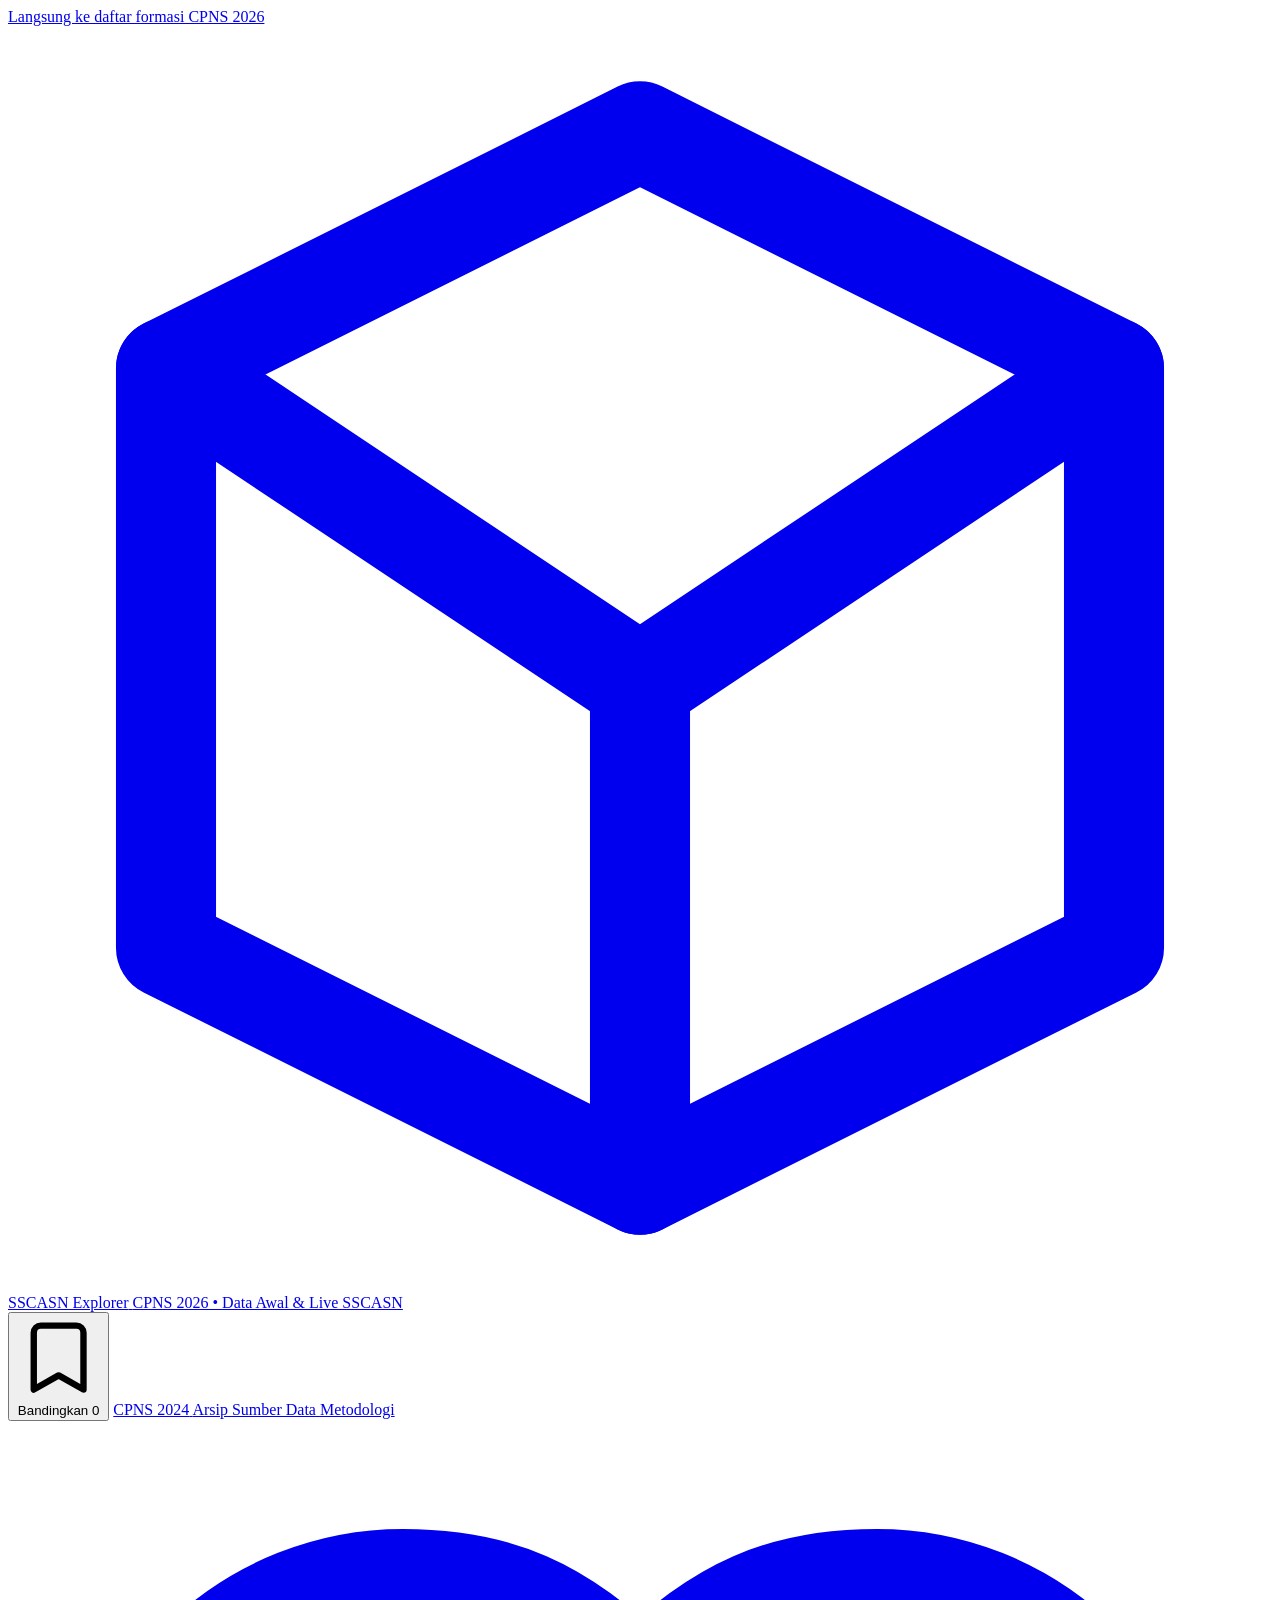
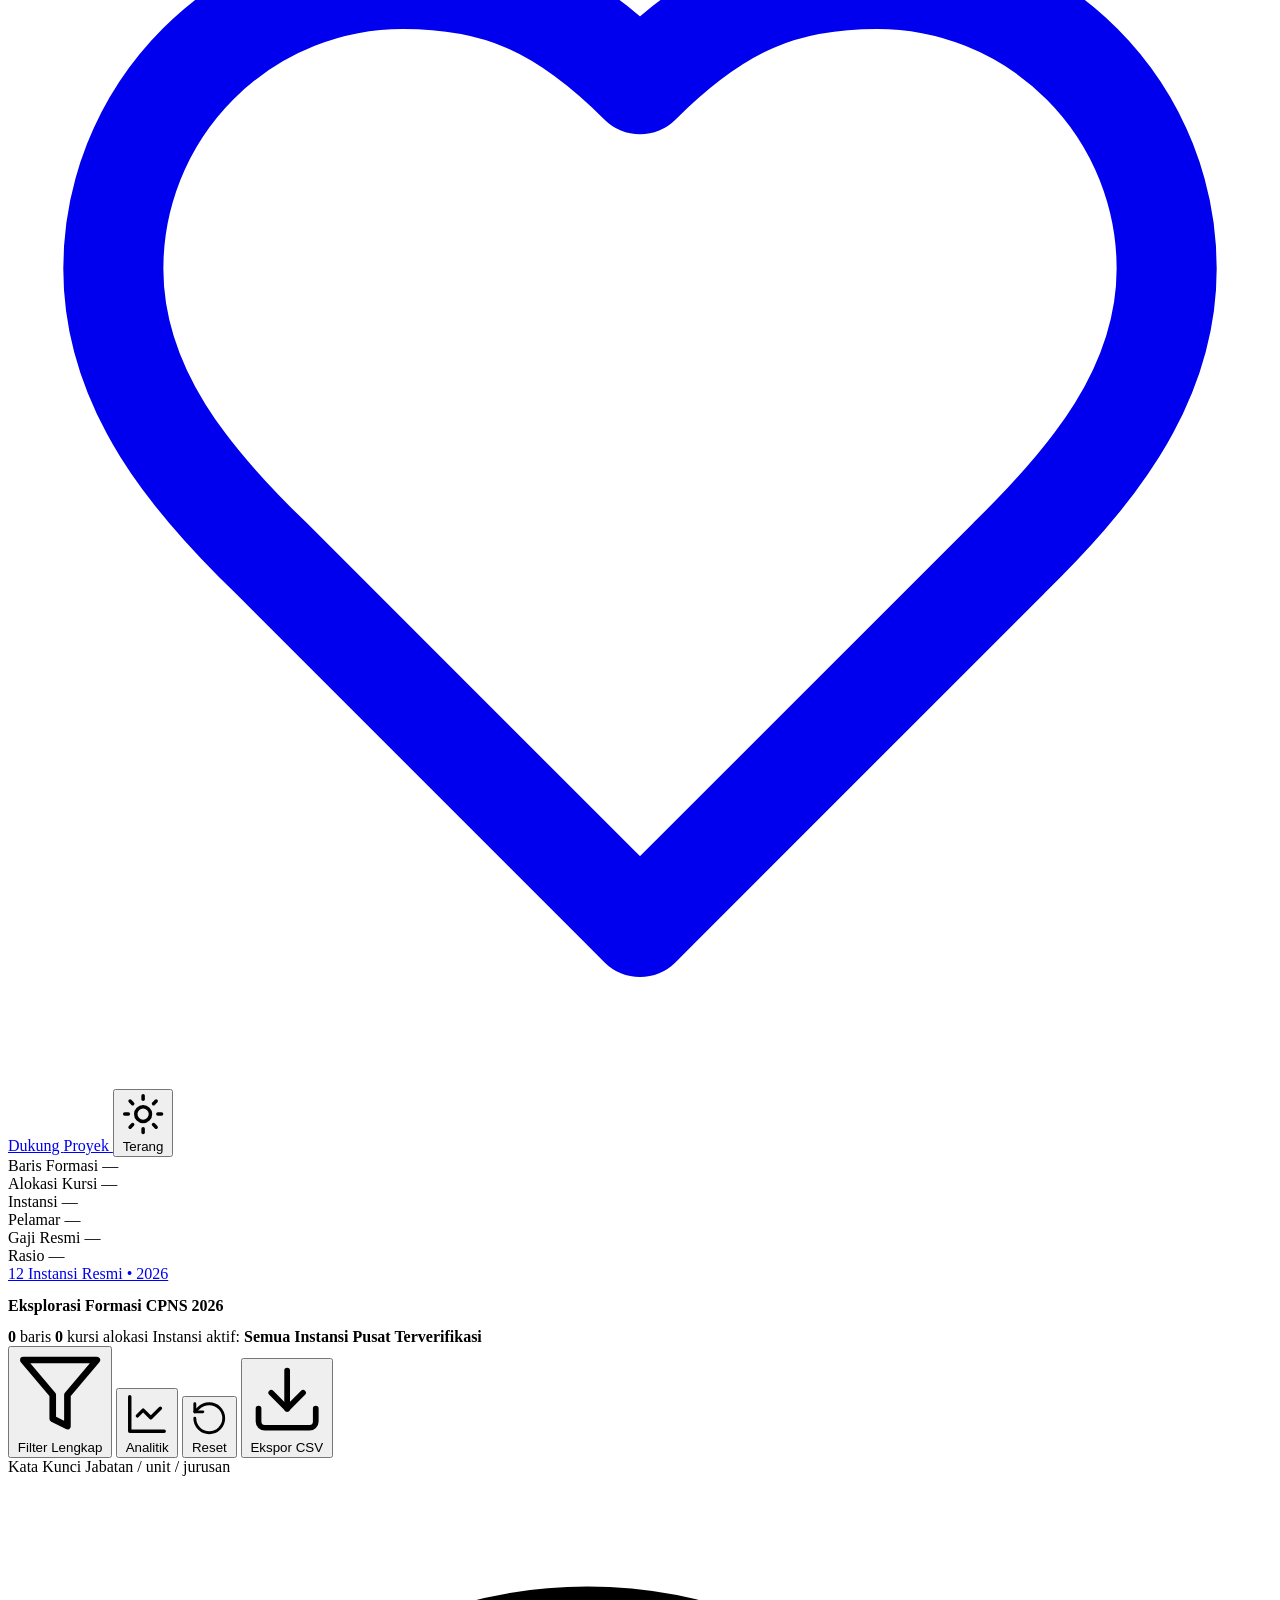
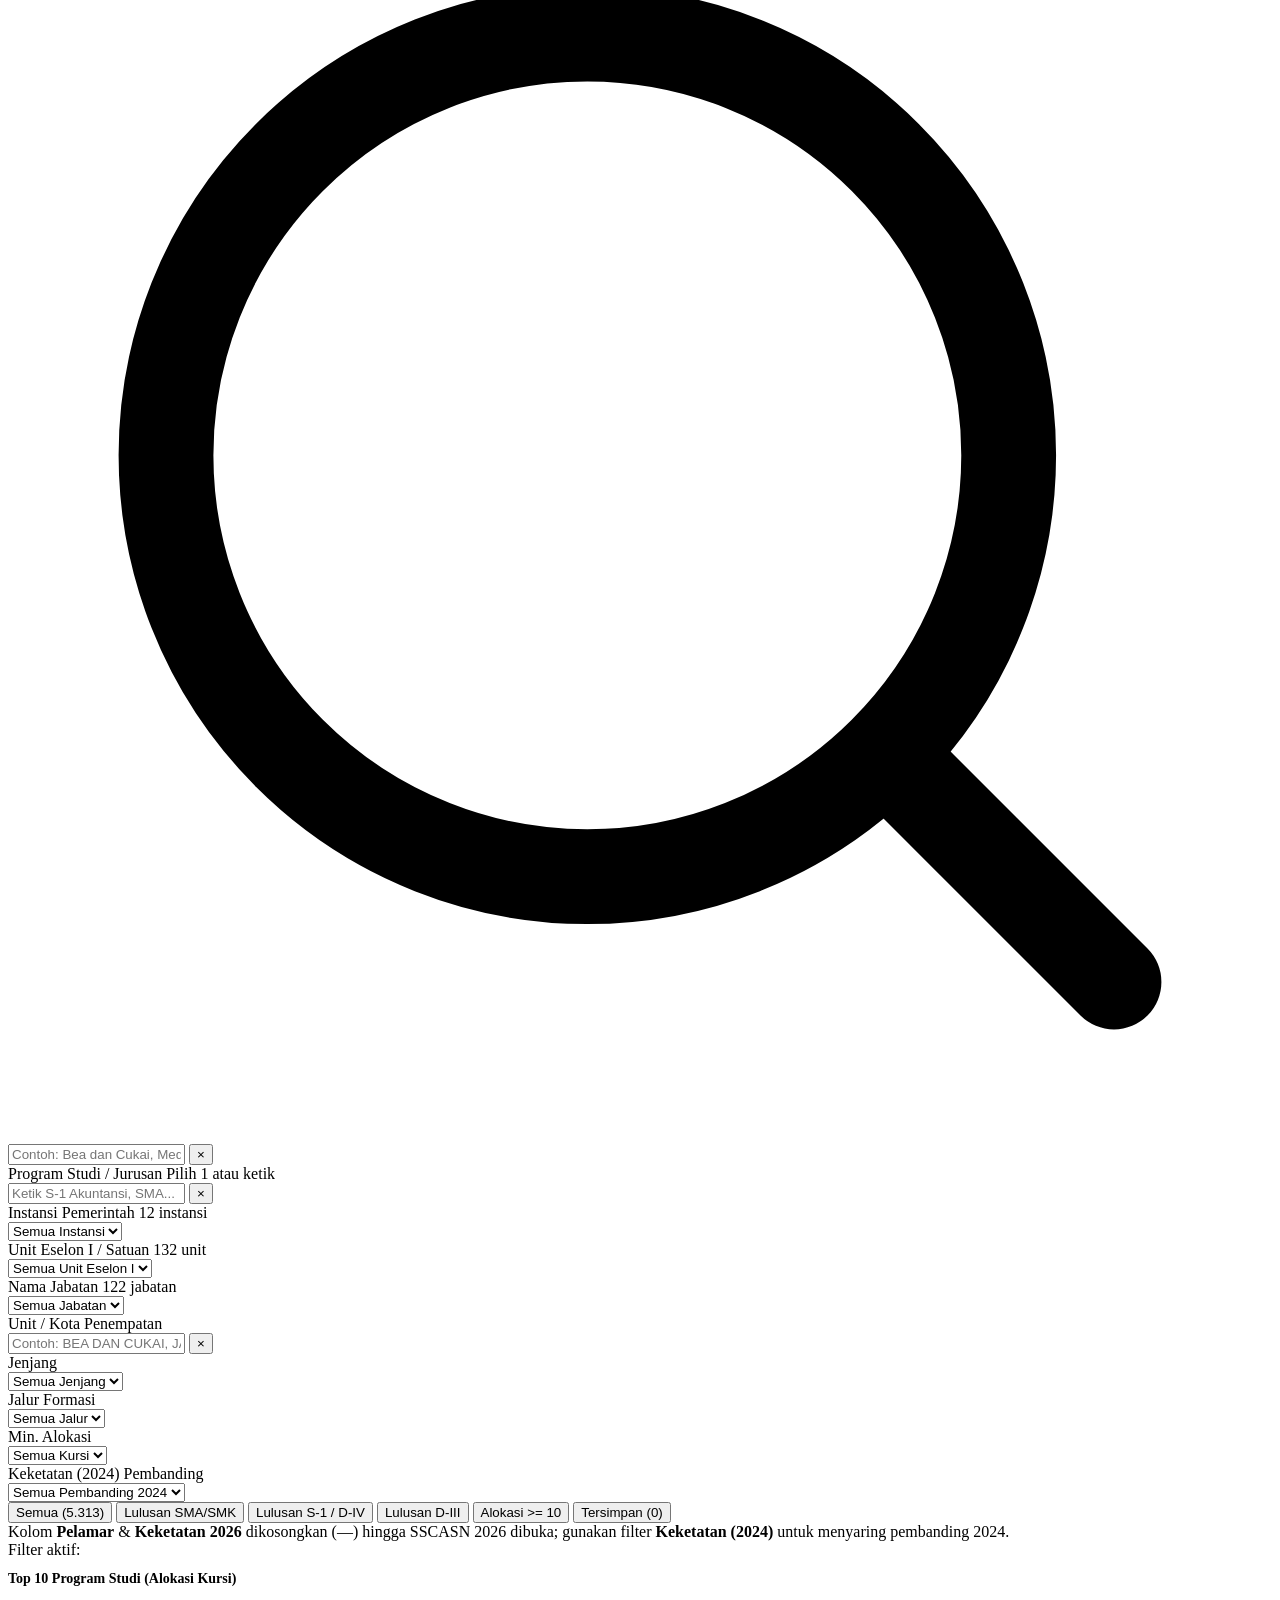
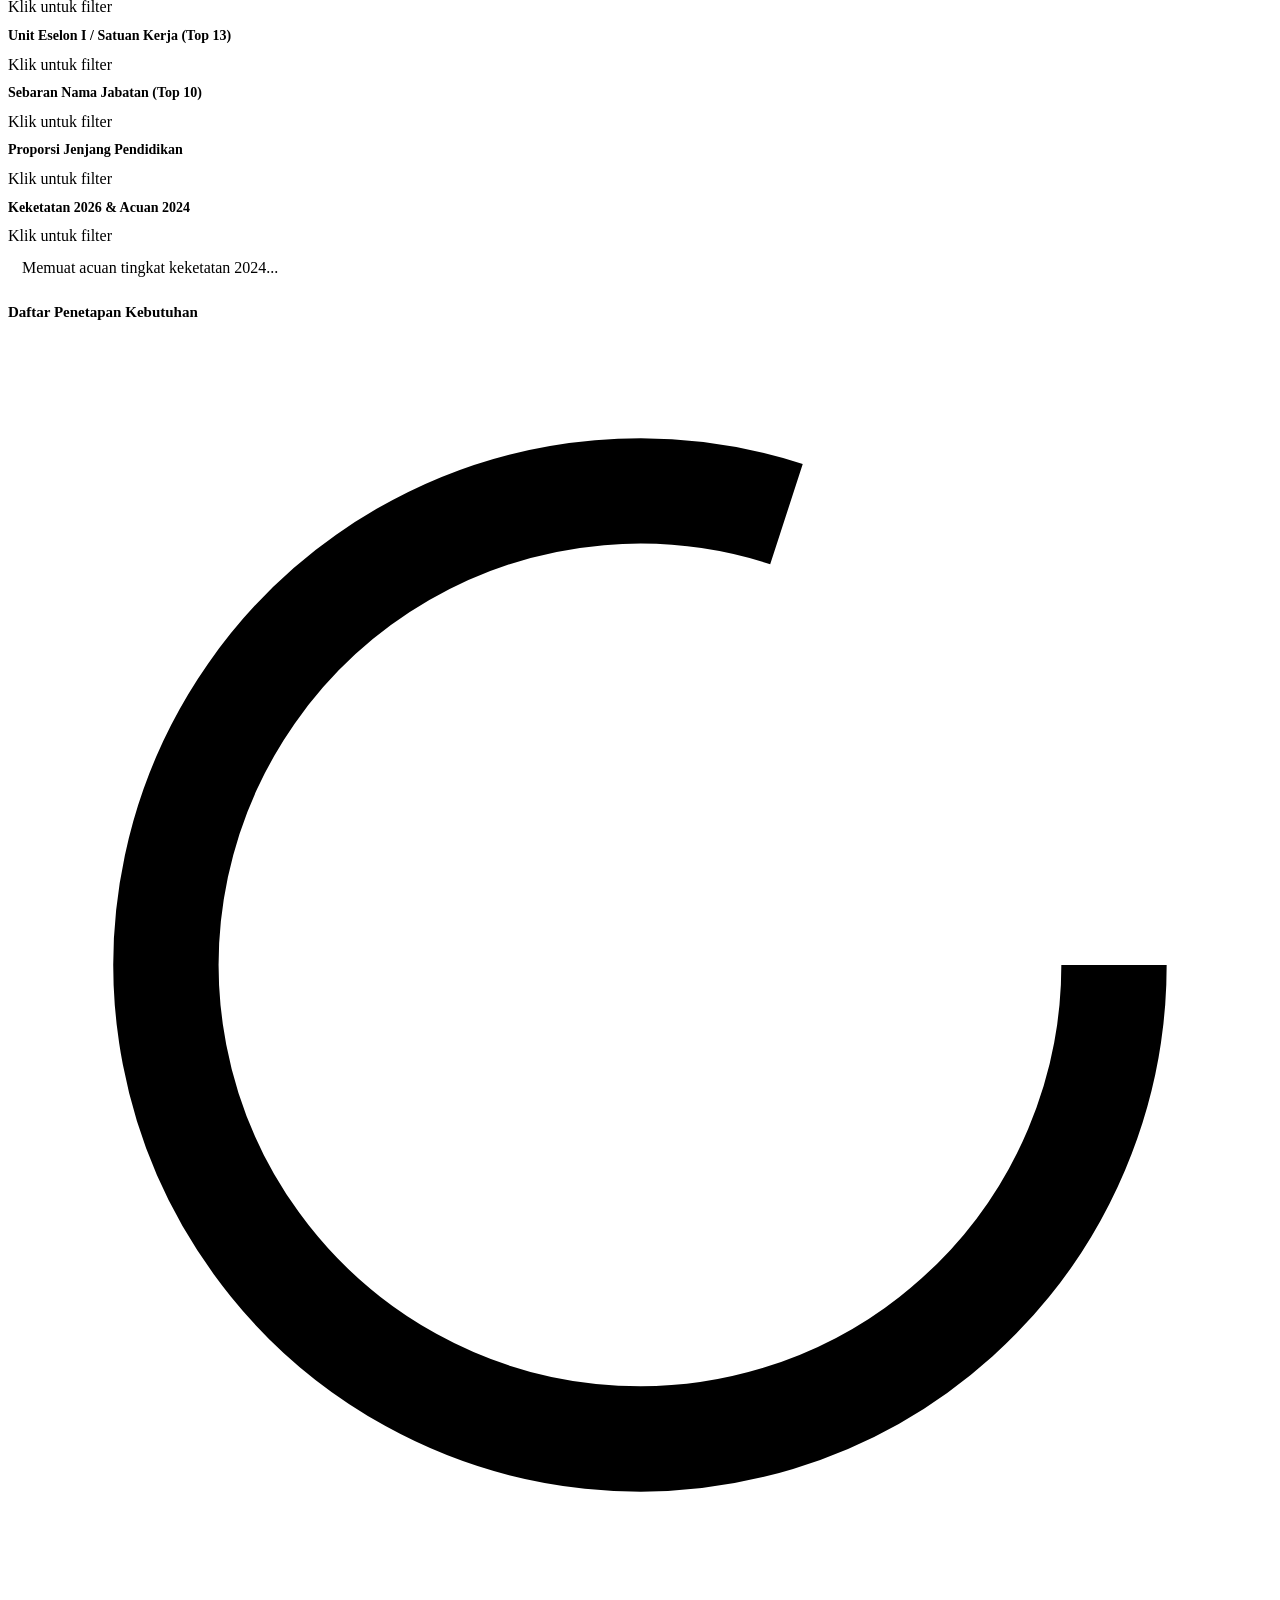
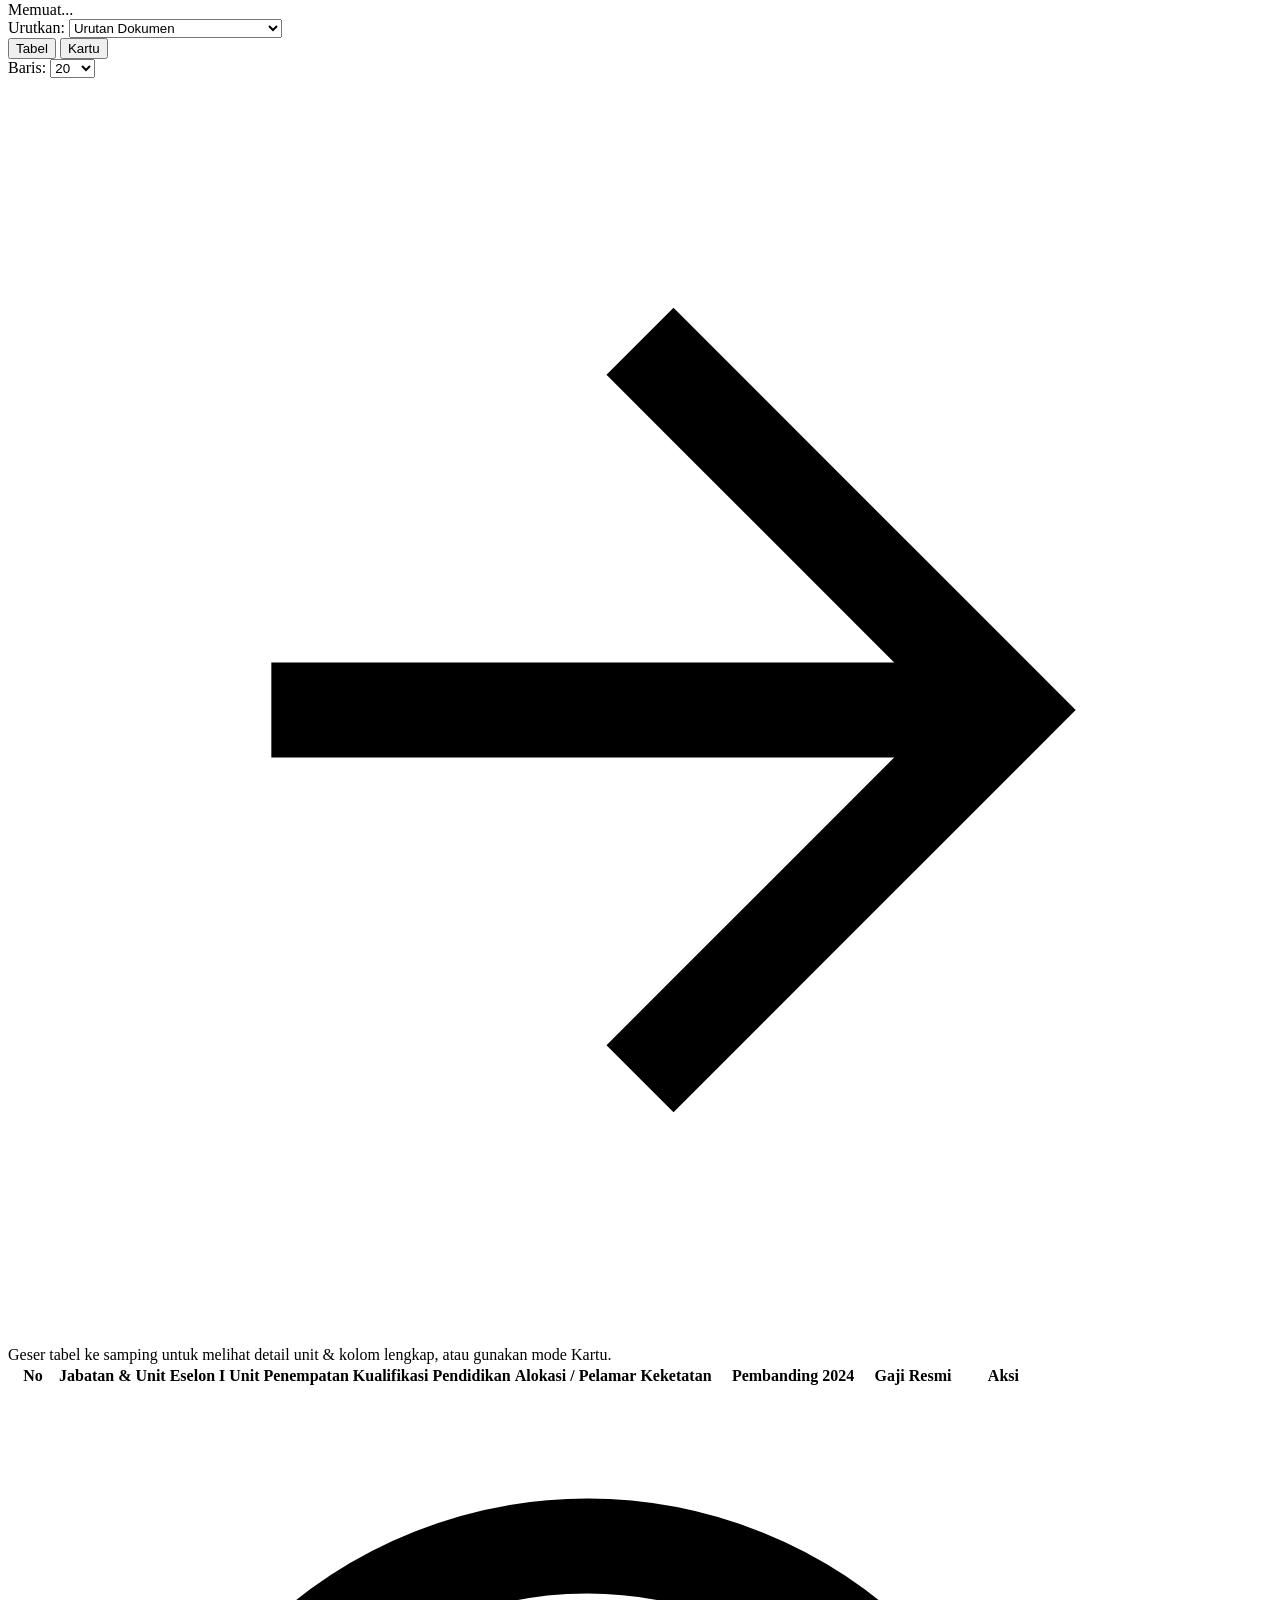
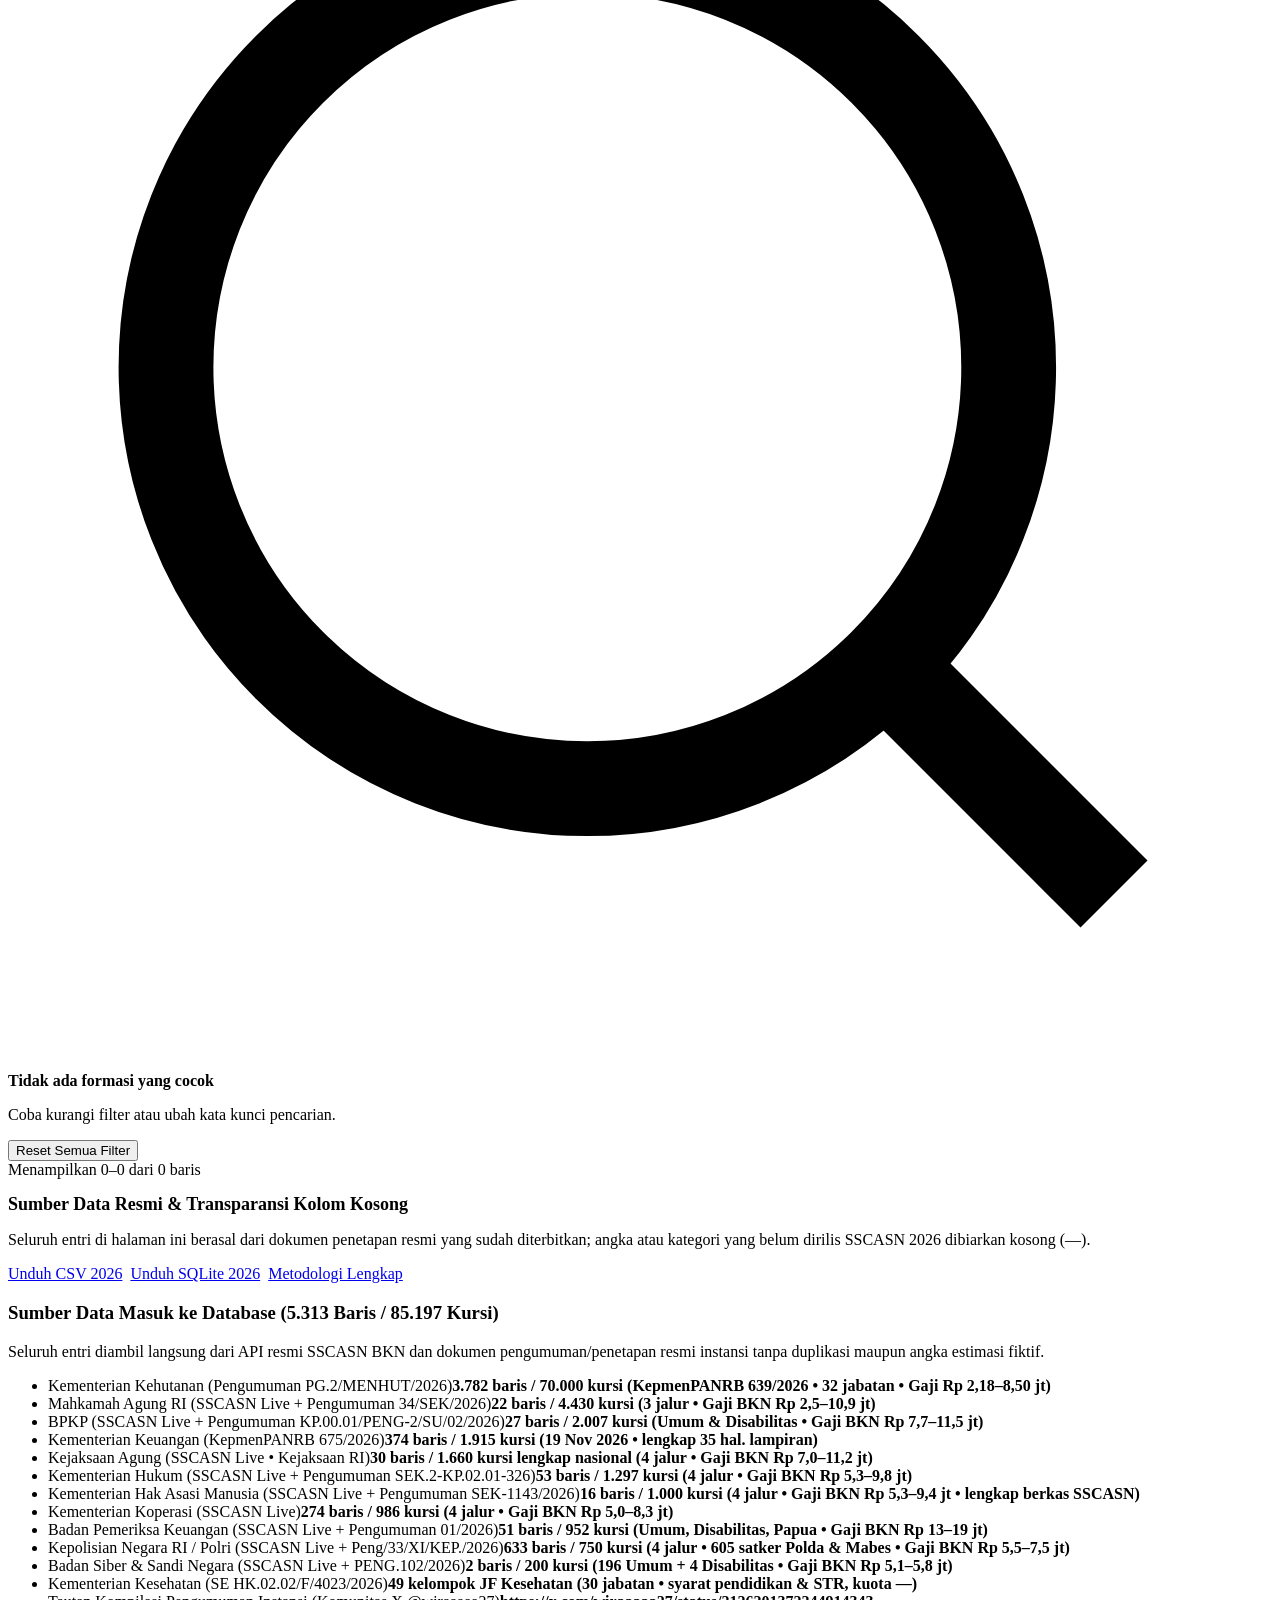
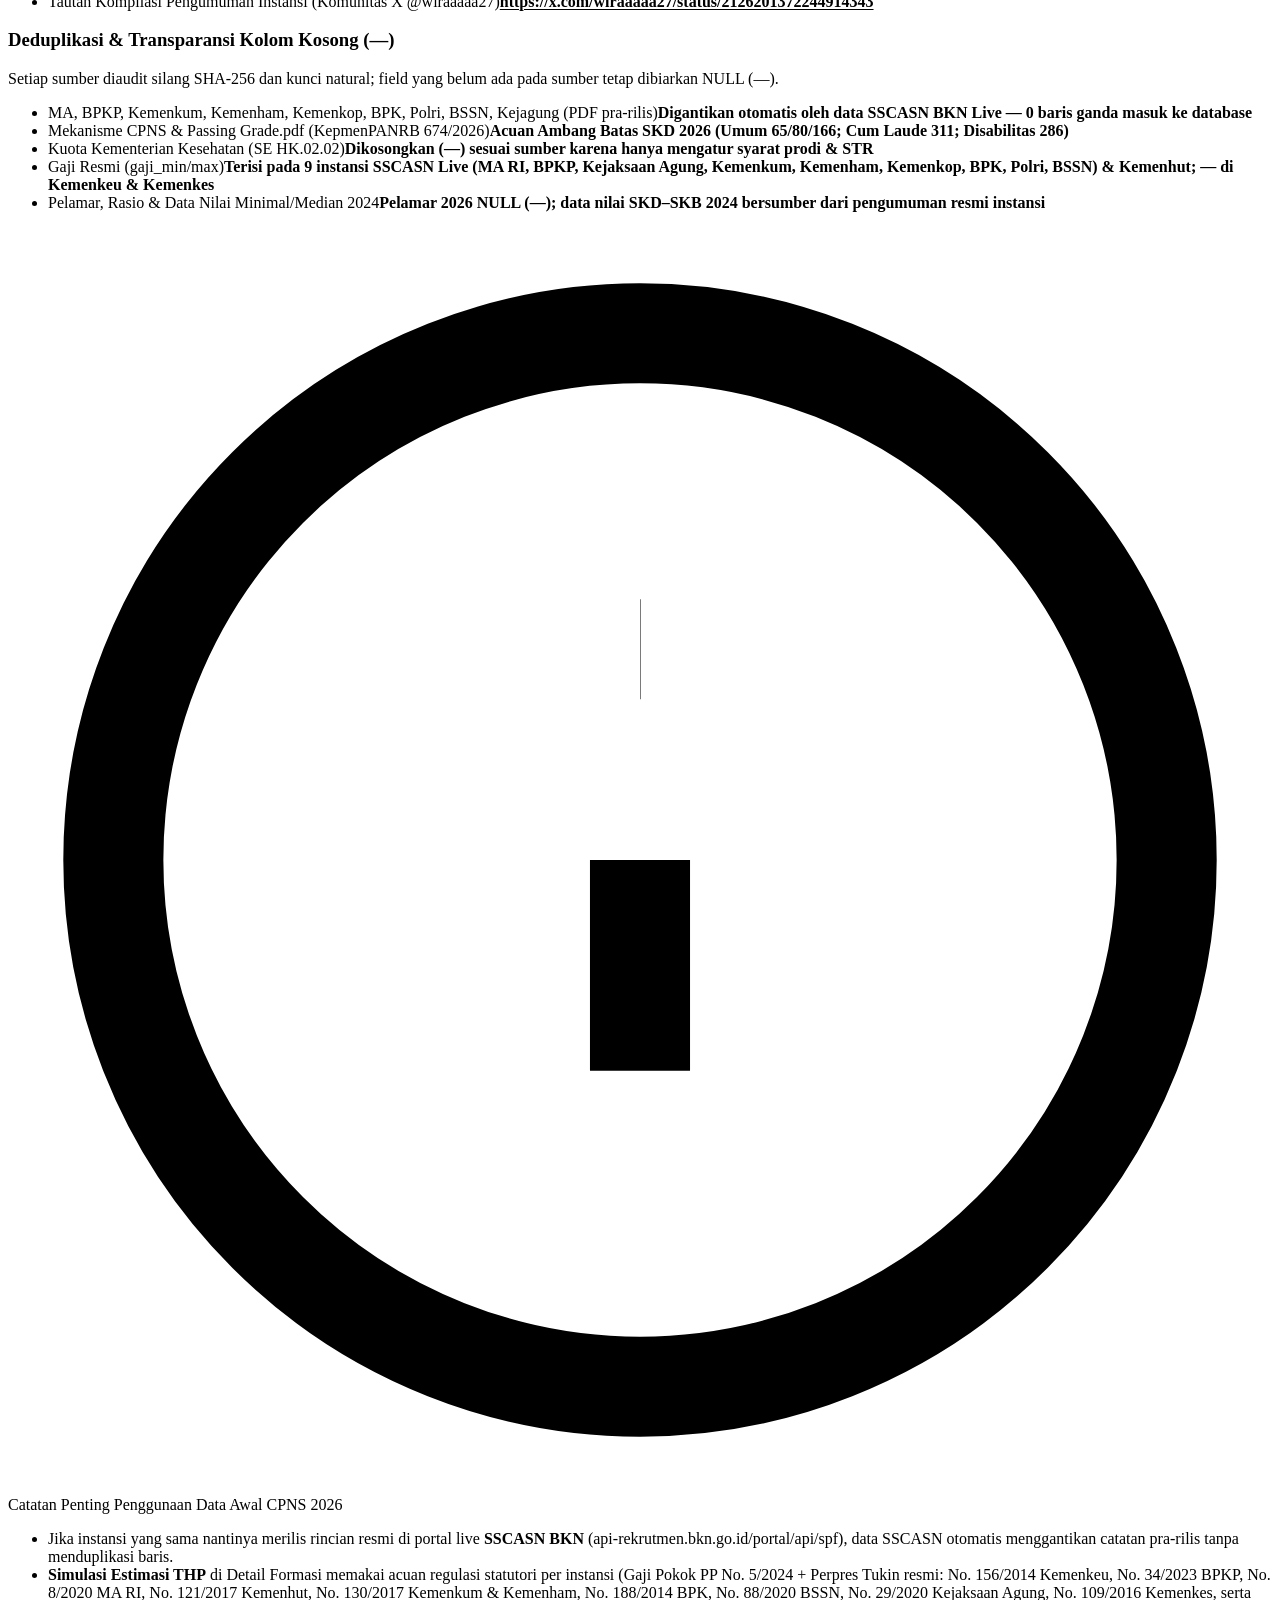
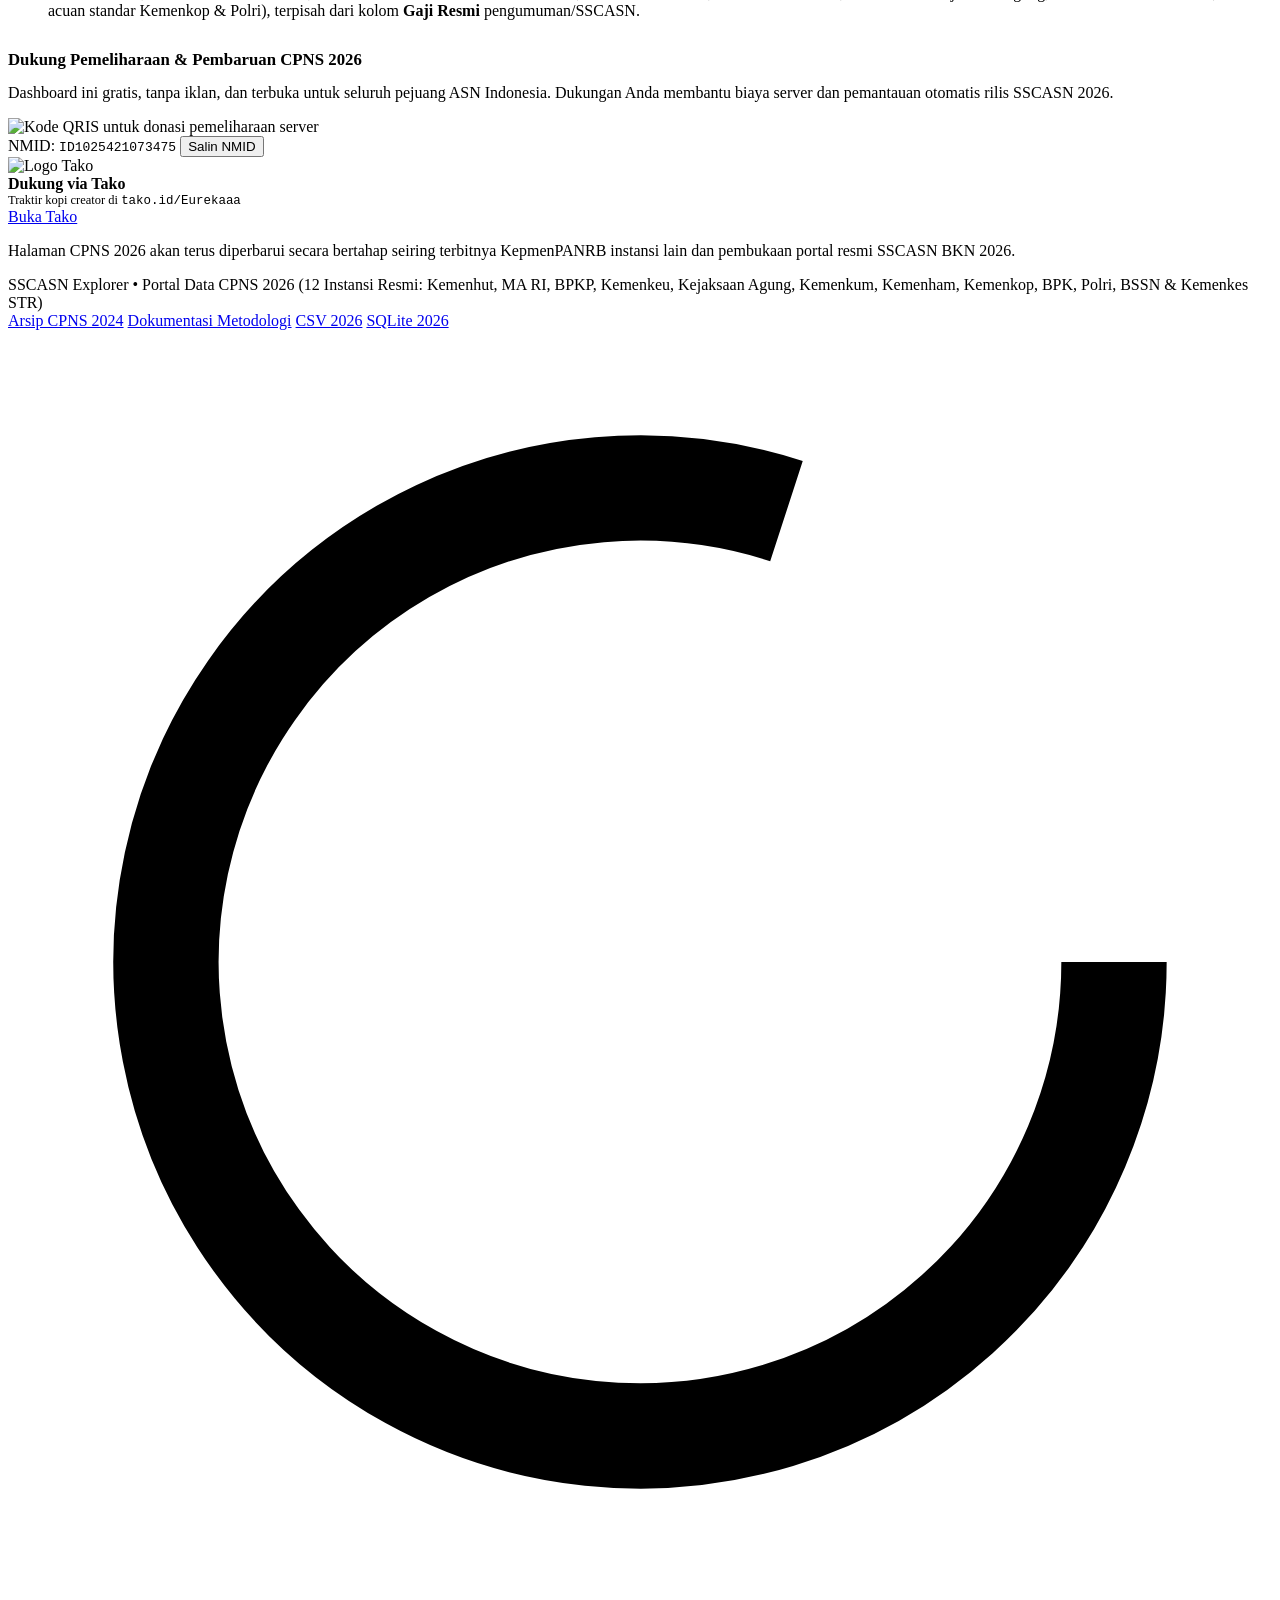
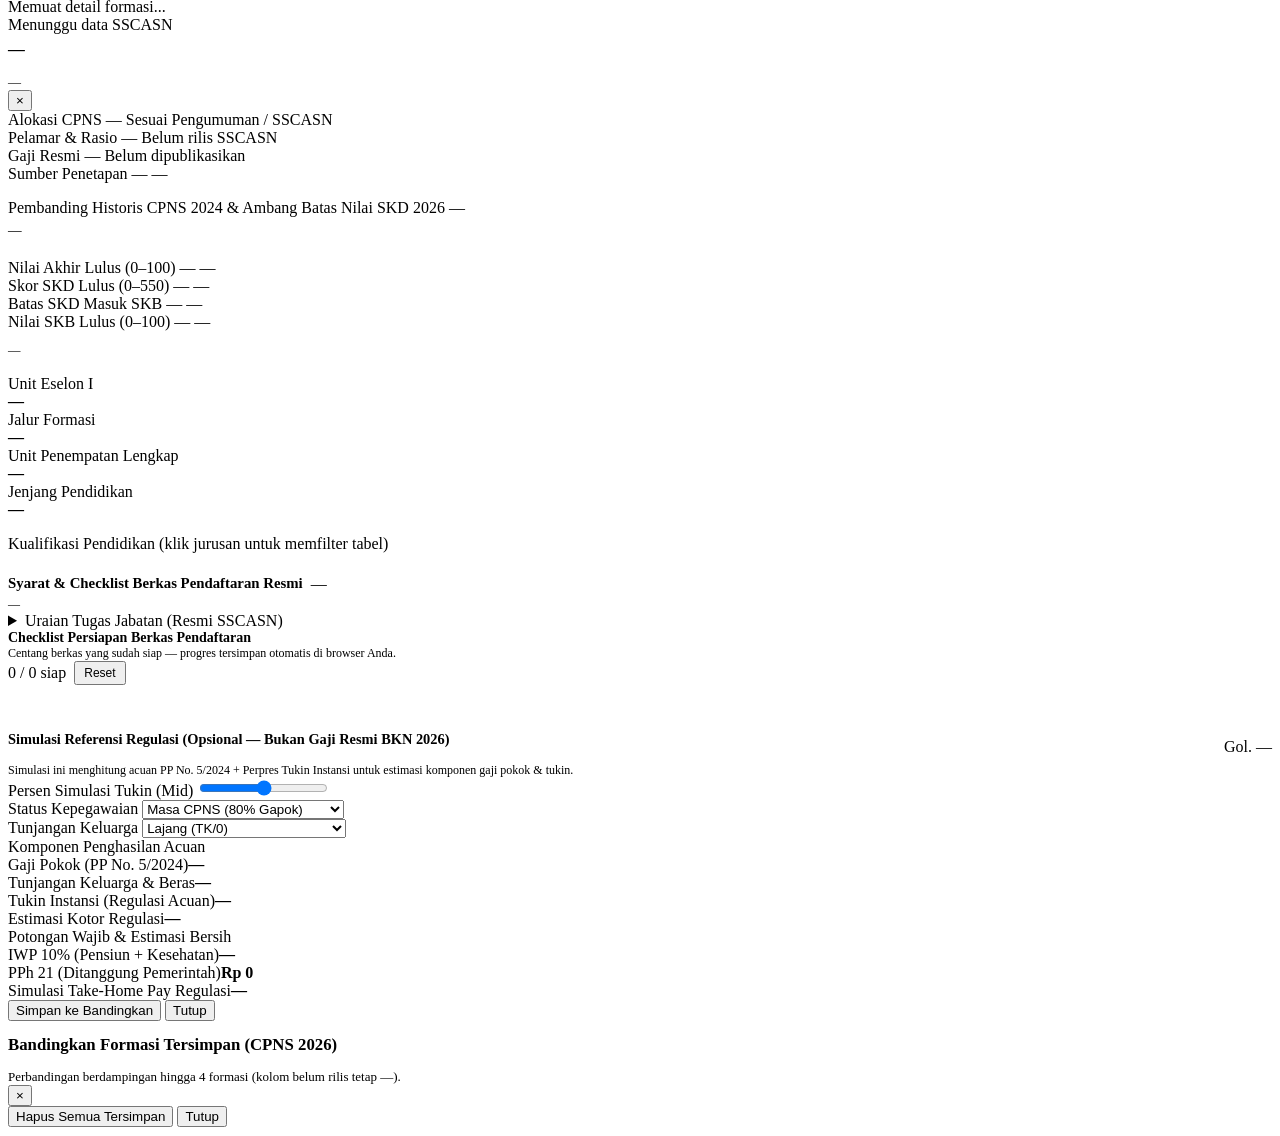
==== frontend/cpns-2026.html @ 29beef38 "fix(cpns2026): resolve Carbon audit P0 & P1 bugs (DB lock, ETL, jenjang, sort, checklist)" ====
<!DOCTYPE html>
<html lang="id" data-theme="dark">
<head>
  <meta charset="UTF-8" />
  <meta name="viewport" content="width=device-width, initial-scale=1.0" />
  <title>CPNS 2026 Explorer — Data Awal &amp; Live SSCASN (12 Instansi Terverifikasi)</title>
  <meta name="description" content="Eksplorasi formasi CPNS 2026 terverifikasi dari portal live SSCASN BKN (MA RI, BPKP, Kejaksaan Agung, Kemenkum, Kemenham, Kemenkop, BPK, Polri, BSSN) serta pengumuman resmi Kemenhut (70.000 kursi), Kemenkeu, dan acuan STR Kemenkes (5.313 baris, 85.197 kursi teralokasi)." />
  <link rel="icon" type="image/png" href="/static/favicon.png?v=20261127" />
  <link rel="stylesheet" href="/static/css/app.css?v=20261128c" />
  <script>
    (function () {
      try {
        var saved = localStorage.getItem('cpns2024_theme');
        var theme = (saved === 'light' || saved === 'dark')
          ? saved
          : (window.matchMedia && window.matchMedia('(prefers-color-scheme: light)').matches ? 'light' : 'dark');
        document.documentElement.setAttribute('data-theme', theme);
        document.documentElement.style.colorScheme = theme;
      } catch (e) {}
    })();
  </script>
</head>
<body>
  <a href="#section-table" class="skip-link sr-only">Langsung ke daftar formasi CPNS 2026</a>

  <!-- Sticky Compact Top Header -->
  <header class="site-header" id="main-header">
    <div class="container-wide header-inner">
      <a href="/" class="brand-link" aria-label="CPNS 2026 Explorer">
        <div class="brand-mark" aria-hidden="true">
          <svg class="icon-md" viewBox="0 0 24 24" fill="none" stroke="currentColor" stroke-width="1.9" stroke-linecap="round" stroke-linejoin="round">
            <path d="M12 2 3 6.5v11L12 22l9-4.5v-11L12 2z" />
            <path d="M12 22v-9.5" />
            <path d="M21 6.5 12 12.5 3 6.5" />
          </svg>
        </div>
        <div class="brand-text">
          <span class="brand-heading">SSCASN Explorer</span>
          <span class="brand-subtitle">CPNS 2026 • Data Awal &amp; Live SSCASN</span>
        </div>
      </a>

      <nav class="header-nav" aria-label="Navigasi CPNS 2026">
        <button type="button" id="btn-open-compare" class="btn btn-secondary btn-sm" title="Bandingkan formasi tersimpan">
          <svg class="icon-xs" viewBox="0 0 24 24" fill="none" stroke="currentColor" stroke-width="1.8" stroke-linecap="round" stroke-linejoin="round" aria-hidden="true">
            <path d="m19 21-7-4-7 4V5a2 2 0 0 1 2-2h10a2 2 0 0 1 2 2v16z" />
          </svg>
          <span class="hide-xs">Bandingkan</span>
          <span id="compare-count-badge" class="count-pill hidden">0</span>
        </button>

        <a href="/cpns-2024" class="btn btn-accent-soft btn-sm" title="Buka arsip lengkap CPNS 2024 (111.921 formasi)">
          <span>CPNS 2024</span>
          <span class="count-pill">Arsip</span>
        </a>

        <a href="#section-sumber-data" class="btn btn-ghost btn-sm">
          <span>Sumber Data</span>
        </a>

        <a href="/sumber-data" class="btn btn-ghost btn-sm hide-xs">
          <span>Metodologi</span>
        </a>

        <a href="#section-support-creator" class="btn-support-pill">
          <svg class="icon-xs" viewBox="0 0 24 24" fill="none" stroke="currentColor" stroke-width="1.9" stroke-linecap="round" stroke-linejoin="round" aria-hidden="true">
            <path d="M19 14c1.49-1.46 3-3.21 3-5.5A5.5 5.5 0 0 0 16.5 3c-1.76 0-3 .5-4.5 2-1.5-1.5-2.74-2-4.5-2A5.5 5.5 0 0 0 2 8.5c0 2.3 1.5 4.05 3 5.5l7 7Z" />
          </svg>
          <span>Dukung <span class="hide-xs">Proyek</span></span>
        </a>

        <button type="button" id="btn-theme-toggle" class="btn-theme-toggle" aria-label="Ganti ke mode terang">
          <span id="theme-icon-wrap" aria-hidden="true">
            <svg class="icon-xs" viewBox="0 0 24 24" fill="none" stroke="currentColor" stroke-width="1.9" stroke-linecap="round" stroke-linejoin="round">
              <circle cx="12" cy="12" r="4" />
              <path d="M12 2v2" /><path d="M12 20v2" /><path d="m4.93 4.93 1.41 1.41" /><path d="m17.66 17.66 1.41 1.41" /><path d="M2 12h2" /><path d="M20 12h2" /><path d="m6.34 17.66-1.41 1.41" /><path d="m19.07 4.93-1.41 1.41" />
            </svg>
          </span>
          <span id="theme-label-text" class="hide-xs">Terang</span>
        </button>
      </nav>
    </div>
  </header>

  <main class="container-wide workspace-main">
    <!-- 1. Dataset Ticker Strip (Strict Verified Fields Only) -->
    <section class="dataset-strip" aria-label="Ringkasan Dataset CPNS 2026">
      <div class="ticker-metric">
        <span class="ticker-label">Baris Formasi</span>
        <span id="kpi-total-rows" class="ticker-value">—</span>
      </div>
      <div class="ticker-divider" aria-hidden="true"></div>
      <div class="ticker-metric">
        <span class="ticker-label">Alokasi Kursi</span>
        <span id="kpi-total-kuota" class="ticker-value">—</span>
      </div>
      <div class="ticker-divider" aria-hidden="true"></div>
      <div class="ticker-metric">
        <span class="ticker-label">Instansi</span>
        <span id="kpi-total-instansi" class="ticker-value">—</span>
      </div>
      <div class="ticker-divider" aria-hidden="true"></div>
      <div class="ticker-metric ticker-metric-desktop" title="Belum ada pendaftar; menunggu pembukaan SSCASN 2026">
        <span class="ticker-label">Pelamar</span>
        <span id="kpi-total-pelamar" class="ticker-value">—</span>
      </div>
      <div class="ticker-divider" aria-hidden="true"></div>
      <div class="ticker-metric ticker-metric-desktop" title="Median kisaran gaji resmi yang sudah dipublikasikan (9 instansi SSCASN Live &amp; Kemenhut)">
        <span class="ticker-label">Gaji Resmi</span>
        <span id="kpi-median-gaji" class="ticker-value">—</span>
      </div>
      <div class="ticker-divider" aria-hidden="true"></div>
      <div class="ticker-metric ticker-metric-desktop" title="Rasio kompetisi belum tersedia sebelum pendaftaran dibuka">
        <span class="ticker-label">Rasio</span>
        <span id="kpi-avg-rasio" class="ticker-value">—</span>
      </div>
      <a href="#section-sumber-data" class="badge badge-accent" title="SSCASN Live (MA RI, BPKP, Kejaksaan Agung, Kemenkum, Kemenham, Kemenkop, BPK, Polri, BSSN) • Pengumuman Resmi (Kemenhut, Kemenkeu) • SE Kemenkes HK.02.02 — Klik untuk rincian sumber">
        <span id="kpi-source-badge">12 Instansi Resmi • 2026</span>
      </a>
    </section>

    <!-- 2. Search & Filter Workbench -->
    <section id="workbench-panel" class="workbench-panel" aria-label="Pencarian dan Filter Formasi CPNS 2026">
      <div class="workbench-header">
        <div class="workbench-title-group">
          <h1 style="font-size: 1rem; font-weight: 700;">Eksplorasi Formasi CPNS 2026</h1>
          <div class="live-telemetry">
            <span class="telemetry-item telemetry-item-accent">
              <strong id="telemetry-filtered-rows">0</strong> baris
            </span>
            <span class="telemetry-item">
              <strong id="telemetry-filtered-kuota">0</strong> kursi alokasi
            </span>
            <span class="telemetry-item telemetry-desktop-only">
              Instansi aktif: <strong id="telemetry-active-instansi">Semua Instansi Pusat Terverifikasi</strong>
            </span>
          </div>
        </div>

        <div class="workbench-header-actions">
          <button type="button" id="btn-toggle-mobile-filters" class="btn btn-secondary btn-sm mobile-only-btn" aria-expanded="false">
            <svg class="icon-xs" viewBox="0 0 24 24" fill="none" stroke="currentColor" stroke-width="1.8" stroke-linecap="round" stroke-linejoin="round" aria-hidden="true">
              <polygon points="22 3 2 3 10 12.46 10 19 14 21 14 12.46 22 3" />
            </svg>
            <span id="mobile-filter-toggle-label">Filter Lengkap</span>
          </button>

          <button type="button" id="btn-toggle-analytics" class="btn btn-secondary btn-sm" aria-expanded="false" aria-controls="analytics-drawer">
            <svg class="icon-xs" viewBox="0 0 24 24" fill="none" stroke="currentColor" stroke-width="1.8" stroke-linecap="round" stroke-linejoin="round" aria-hidden="true">
              <path d="M3 3v18h18" /><path d="m19 9-5 5-4-4-3 3" />
            </svg>
            <span>Analitik</span>
          </button>

          <button type="button" id="btn-reset-filters" class="btn btn-ghost btn-sm" title="Reset semua filter">
            <svg class="icon-xs" viewBox="0 0 24 24" fill="none" stroke="currentColor" stroke-width="1.8" stroke-linecap="round" stroke-linejoin="round" aria-hidden="true">
              <path d="M3 12a9 9 0 1 0 9-9 9.75 9.75 0 0 0-6.74 2.74L3 8" /><path d="M3 3v5h5" />
            </svg>
            <span class="hide-xs">Reset</span>
          </button>

          <button type="button" id="btn-export-csv" class="btn btn-primary btn-sm" title="Ekspor hasil filter ke CSV">
            <svg class="icon-xs" viewBox="0 0 24 24" fill="none" stroke="currentColor" stroke-width="1.8" stroke-linecap="round" stroke-linejoin="round" aria-hidden="true">
              <path d="M21 15v4a2 2 0 0 1-2 2H5a2 2 0 0 1-2-2v-4" /><polyline points="7 10 12 15 17 10" /><line x1="12" x2="12" y1="15" y2="3" />
            </svg>
            <span>Ekspor CSV</span>
          </button>
        </div>
      </div>

      <!-- 12-Col Filter Grid -->
      <div class="filter-grid">
        <div class="field-group col-span-3">
          <div class="field-label-row">
            <label for="filter-q" class="field-label">Kata Kunci</label>
            <span class="field-hint">Jabatan / unit / jurusan</span>
          </div>
          <div class="input-wrap">
            <span class="input-leading-icon" aria-hidden="true">
              <svg class="icon-xs" viewBox="0 0 24 24" fill="none" stroke="currentColor" stroke-width="1.8" stroke-linecap="round" stroke-linejoin="round">
                <circle cx="11" cy="11" r="8" /><path d="m21 21-4.3-4.3" />
              </svg>
            </span>
            <input type="text" id="filter-q" class="control-input has-leading-icon has-clear-btn" placeholder="Contoh: Bea dan Cukai, Medan, Hukum..." autocomplete="off" />
            <button type="button" id="btn-clear-q" class="input-clear-btn hidden" aria-label="Hapus kata kunci">×</button>
          </div>
        </div>

        <div class="field-group col-span-3">
          <div class="field-label-row">
            <label for="filter-jurusan" class="field-label">Program Studi / Jurusan</label>
            <span class="field-hint">Pilih 1 atau ketik</span>
          </div>
          <div class="input-wrap">
            <input type="text" id="filter-jurusan" class="control-input has-clear-btn" placeholder="Ketik S-1 Akuntansi, SMA..." autocomplete="off" />
            <button type="button" id="btn-clear-jurusan" class="input-clear-btn hidden" aria-label="Hapus jurusan">×</button>
          </div>
          <div id="jurusan-popover" class="autocomplete-popover hidden" role="listbox" aria-label="Saran Program Studi"></div>
        </div>

        <div class="field-group col-span-3">
          <div class="field-label-row">
            <label for="filter-instansi" class="field-label">Instansi Pemerintah</label>
            <span id="badge-instansi-count" class="field-hint">12 instansi</span>
          </div>
          <select id="filter-instansi" class="control-select">
            <option value="">Semua Instansi</option>
          </select>
        </div>

        <div class="field-group col-span-3">
          <div class="field-label-row">
            <label for="filter-eselon1" class="field-label">Unit Eselon I / Satuan</label>
            <span id="badge-eselon1-count" class="field-hint">132 unit</span>
          </div>
          <select id="filter-eselon1" class="control-select">
            <option value="">Semua Unit Eselon I</option>
          </select>
        </div>

        <div class="field-group col-span-2 field-secondary">
          <div class="field-label-row">
            <label for="filter-jabatan" class="field-label">Nama Jabatan</label>
            <span id="badge-jabatan-count" class="field-hint">122 jabatan</span>
          </div>
          <select id="filter-jabatan" class="control-select">
            <option value="">Semua Jabatan</option>
          </select>
        </div>

        <div class="field-group col-span-2 field-secondary">
          <div class="field-label-row">
            <label for="filter-lokasi" class="field-label">Unit / Kota Penempatan</label>
          </div>
          <div class="input-wrap">
            <input type="text" id="filter-lokasi" class="control-input has-clear-btn" placeholder="Contoh: BEA DAN CUKAI, JAKARTA..." autocomplete="off" />
            <button type="button" id="btn-clear-lokasi" class="input-clear-btn hidden" aria-label="Hapus lokasi">×</button>
          </div>
        </div>

        <div class="field-group col-span-2 field-secondary">
          <div class="field-label-row">
            <label for="filter-jenjang" class="field-label">Jenjang</label>
          </div>
          <select id="filter-jenjang" class="control-select">
            <option value="">Semua Jenjang</option>
          </select>
        </div>

        <div class="field-group col-span-2 field-secondary" title="Filter jalur formasi terisi untuk penetapan yang merinci jalur (mis. BSSN: Umum & Disabilitas)">
          <div class="field-label-row">
            <label for="filter-jenis-formasi" class="field-label">Jalur Formasi</label>
          </div>
          <select id="filter-jenis-formasi" class="control-select">
            <option value="">Semua Jalur</option>
          </select>
        </div>

        <div class="field-group col-span-2 field-secondary">
          <div class="field-label-row">
            <label for="filter-min-kuota" class="field-label">Min. Alokasi</label>
          </div>
          <select id="filter-min-kuota" class="control-select">
            <option value="">Semua Kursi</option>
            <option value="2">>= 2 kursi</option>
            <option value="5">>= 5 kursi</option>
            <option value="10">>= 10 kursi</option>
            <option value="20">>= 20 kursi</option>
          </select>
        </div>

        <div class="field-group col-span-2 field-secondary" title="Filter formasi 2026 berdasarkan tingkat keketatan pembanding pada CPNS 2024 (pelamar 2026 belum rilis)">
          <div class="field-label-row">
            <label for="filter-keketatan-2024" class="field-label">Keketatan (2024)</label>
            <span class="field-hint">Pembanding</span>
          </div>
          <select id="filter-keketatan-2024" class="control-select">
            <option value="">Semua Pembanding 2024</option>
          </select>
        </div>
      </div>

      <!-- Quick Presets + Bookmarks -->
      <div class="workbench-footer">
        <div class="quick-presets-cluster">
          <button type="button" id="btn-preset-all" class="preset-chip is-active" data-preset="all">Semua (5.313)</button>
          <button type="button" class="preset-chip" data-preset="sma">Lulusan SMA/SMK</button>
          <button type="button" class="preset-chip" data-preset="s1">Lulusan S-1 / D-IV</button>
          <button type="button" class="preset-chip mobile-secondary-presets" data-preset="d3">Lulusan D-III</button>
          <button type="button" class="preset-chip mobile-secondary-presets" data-preset="big_kuota">Alokasi >= 10</button>
          <button type="button" class="preset-chip mobile-secondary-presets" data-preset="saved">
            Tersimpan (<span id="preset-bookmark-count">0</span>)
          </button>
        </div>

        <span class="field-hint">
          Kolom <strong>Pelamar</strong> &amp; <strong>Keketatan 2026</strong> dikosongkan (<span class="inline-code">—</span>) hingga SSCASN 2026 dibuka; gunakan filter <strong>Keketatan (2024)</strong> untuk menyaring pembanding 2024.
        </span>
      </div>

      <!-- Active Filter Chips -->
      <div id="active-chips-bar" class="active-chips-bar hidden">
        <span class="chips-label">Filter aktif:</span>
        <div id="active-chips-list" style="display:flex; flex-wrap:wrap; gap:6px;"></div>
      </div>

      <!-- Collapsible Analytics Drawer -->
      <div id="analytics-drawer" class="analytics-drawer hidden">
        <div class="analytics-top-tier">
          <div class="analytics-column">
            <div class="analytics-col-header">
              <h2 style="font-size: 0.875rem; font-weight: 700;">Top 10 Program Studi (Alokasi Kursi)</h2>
              <span class="analytics-col-meta">Klik untuk filter</span>
            </div>
            <div id="chart-top-jurusan" class="top-chart-list"></div>
          </div>

          <div class="analytics-column">
            <div class="analytics-col-header">
              <h2 style="font-size: 0.875rem; font-weight: 700;">Unit Eselon I / Satuan Kerja (Top 13)</h2>
              <span class="analytics-col-meta">Klik untuk filter</span>
            </div>
            <div id="chart-top-eselon1" class="top-chart-list"></div>
          </div>
        </div>

        <div class="analytics-dist-tier">
          <div class="analytics-column">
            <div class="analytics-col-header">
              <h2 style="font-size: 0.875rem; font-weight: 700;">Sebaran Nama Jabatan (Top 10)</h2>
              <span id="analytics-jabatan-meta" class="analytics-col-meta">Klik untuk filter</span>
            </div>
            <div id="chart-top-jabatan" class="dist-list"></div>
          </div>

          <div class="analytics-column">
            <div class="analytics-col-header">
              <h2 style="font-size: 0.875rem; font-weight: 700;">Proporsi Jenjang Pendidikan</h2>
              <span class="analytics-col-meta">Klik untuk filter</span>
            </div>
            <div id="dist-jenjang" class="dist-list"></div>
          </div>

          <div class="analytics-column">
            <div class="analytics-col-header">
              <h2 style="font-size: 0.875rem; font-weight: 700;">Keketatan 2026 &amp; Acuan 2024</h2>
              <span class="analytics-col-meta">Klik untuk filter</span>
            </div>
            <div id="dist-keketatan" class="dist-list">
              <div class="top-chart-empty" style="border: 1px dashed var(--color-border-strong); border-radius: var(--radius-md); padding: 14px;">
                Memuat acuan tingkat keketatan 2024...
              </div>
            </div>
          </div>
        </div>
      </div>
    </section>

    <!-- 3. Verified Formation Ledger Table & Mobile Cards -->
    <section id="section-table" class="ledger-section" aria-label="Tabel Formasi CPNS 2026">
      <div class="ledger-toolbar">
        <div class="ledger-title-wrap">
          <h2 style="font-size: 0.9375rem; font-weight: 700;">Daftar Penetapan Kebutuhan</h2>
          <span id="table-loading-indicator" class="loading-indicator hidden">
            <svg class="icon-xs spin" viewBox="0 0 24 24" fill="none" stroke="currentColor" stroke-width="2" aria-hidden="true">
              <path d="M21 12a9 9 0 1 1-6.219-8.56" />
            </svg>
            Memuat...
          </span>
        </div>

        <div class="ledger-controls">
          <div class="page-size-group">
            <label for="filter-sort">Urutkan:</label>
            <select id="filter-sort" class="page-size-select">
              <option value="no_urut" selected>Urutan Dokumen</option>
              <option value="kuota_desc">Alokasi Terbanyak</option>
              <option value="kuota_asc">Alokasi Terkecil</option>
              <option value="rasio_2024_desc">Keketatan 2024: Paling Ketat</option>
              <option value="rasio_2024_asc">Keketatan 2024: Paling Longgar</option>
              <option value="jabatan_asc">Jabatan (A → Z)</option>
              <option value="eselon1_asc">Unit Eselon I (A → Z)</option>
            </select>
          </div>

          <div class="segmented-toggle" role="group" aria-label="Mode tampilan">
            <button type="button" id="btn-view-table" class="segmented-btn is-active" aria-pressed="true">Tabel</button>
            <button type="button" id="btn-view-cards" class="segmented-btn" aria-pressed="false">Kartu</button>
          </div>

          <div class="page-size-group">
            <label for="page-size-select">Baris:</label>
            <select id="page-size-select" class="page-size-select">
              <option value="20" selected>20</option>
              <option value="50">50</option>
              <option value="100">100</option>
            </select>
          </div>
        </div>
      </div>

      <div class="scroll-notice" id="mobile-scroll-notice">
        <svg class="icon-xs" viewBox="0 0 24 24" fill="none" stroke="currentColor" stroke-width="1.8" aria-hidden="true">
          <path d="M5 12h14" /><path d="m12 5 7 7-7 7" />
        </svg>
        <span>Geser tabel ke samping untuk melihat detail unit &amp; kolom lengkap, atau gunakan mode Kartu.</span>
      </div>

      <div id="table-view-wrap" class="table-scroll">
        <table class="data-table data-table-2026">
          <thead>
            <tr>
              <th style="width: 44px;">No</th>
              <th>Jabatan &amp; Unit Eselon I</th>
              <th>Unit Penempatan</th>
              <th>Kualifikasi Pendidikan</th>
              <th class="col-num">Alokasi / Pelamar</th>
              <th class="col-center">Keketatan</th>
              <th style="min-width: 155px;">Pembanding 2024</th>
              <th>Gaji Resmi</th>
              <th class="col-center" style="width: 96px;">Aksi</th>
            </tr>
          </thead>
          <tbody id="table-tbody"></tbody>
        </table>
      </div>

      <div id="cards-view-wrap" class="cards-grid hidden"></div>

      <div id="empty-state" class="empty-state hidden">
        <div class="empty-icon-circle" aria-hidden="true">
          <svg class="icon-md" viewBox="0 0 24 24" fill="none" stroke="currentColor" stroke-width="1.8">
            <circle cx="11" cy="11" r="8" /><path d="m21 21-4.3-4.3" />
          </svg>
        </div>
        <h3 style="font-size: 1rem;">Tidak ada formasi yang cocok</h3>
        <p class="empty-desc">Coba kurangi filter atau ubah kata kunci pencarian.</p>
        <button type="button" id="btn-empty-reset" class="btn btn-secondary btn-sm">Reset Semua Filter</button>
      </div>

      <div class="pagination-bar" id="pagination-bar">
        <div id="pagination-summary">Menampilkan 0–0 dari 0 baris</div>
        <div id="pagination-controls" class="pagination-controls"></div>
      </div>
    </section>

    <!-- 4. Reference & Data Provenance Section -->
    <section id="section-sumber-data" class="reference-section" aria-label="Sumber Data Resmi CPNS 2026">
      <div class="section-header-bar">
        <div>
          <h2 style="font-size: 1.125rem; font-weight: 700;">Sumber Data Resmi &amp; Transparansi Kolom Kosong</h2>
          <p class="section-subcopy">
            Seluruh entri di halaman ini berasal dari dokumen penetapan resmi yang sudah diterbitkan; angka atau kategori yang belum dirilis SSCASN 2026 dibiarkan kosong (<span class="inline-code">—</span>).
          </p>
        </div>
        <div style="display: flex; flex-wrap: wrap; gap: 8px;">
          <a href="/api/2026/download/raw-csv" class="btn btn-secondary btn-sm">Unduh CSV 2026</a>
          <a href="/api/2026/download/sqlite-db" class="btn btn-secondary btn-sm">Unduh SQLite 2026</a>
          <a href="/sumber-data" class="btn btn-ghost btn-sm">Metodologi Lengkap</a>
        </div>
      </div>

      <div class="reference-split">
        <div class="reference-col">
          <h3>Sumber Data Masuk ke Database (5.313 Baris / 85.197 Kursi)</h3>
          <p class="prose-measure">
            Seluruh entri diambil langsung dari API resmi SSCASN BKN dan dokumen pengumuman/penetapan resmi instansi tanpa duplikasi maupun angka estimasi fiktif.
          </p>
          <ul class="spec-list">
            <li><span>Kementerian Kehutanan (Pengumuman PG.2/MENHUT/2026)</span><strong>3.782 baris / 70.000 kursi (KepmenPANRB 639/2026 • 32 jabatan • Gaji Rp 2,18–8,50 jt)</strong></li>
            <li><span>Mahkamah Agung RI (SSCASN Live + Pengumuman 34/SEK/2026)</span><strong>22 baris / 4.430 kursi (3 jalur • Gaji BKN Rp 2,5–10,9 jt)</strong></li>
            <li><span>BPKP (SSCASN Live + Pengumuman KP.00.01/PENG-2/SU/02/2026)</span><strong>27 baris / 2.007 kursi (Umum &amp; Disabilitas • Gaji BKN Rp 7,7–11,5 jt)</strong></li>
            <li><span>Kementerian Keuangan (KepmenPANRB 675/2026)</span><strong>374 baris / 1.915 kursi (19 Nov 2026 • lengkap 35 hal. lampiran)</strong></li>
            <li><span>Kejaksaan Agung (SSCASN Live • Kejaksaan RI)</span><strong>30 baris / 1.660 kursi lengkap nasional (4 jalur • Gaji BKN Rp 7,0–11,2 jt)</strong></li>
            <li><span>Kementerian Hukum (SSCASN Live + Pengumuman SEK.2-KP.02.01-326)</span><strong>53 baris / 1.297 kursi (4 jalur • Gaji BKN Rp 5,3–9,8 jt)</strong></li>
            <li><span>Kementerian Hak Asasi Manusia (SSCASN Live + Pengumuman SEK-1143/2026)</span><strong>16 baris / 1.000 kursi (4 jalur • Gaji BKN Rp 5,3–9,4 jt • lengkap berkas SSCASN)</strong></li>
            <li><span>Kementerian Koperasi (SSCASN Live)</span><strong>274 baris / 986 kursi (4 jalur • Gaji BKN Rp 5,0–8,3 jt)</strong></li>
            <li><span>Badan Pemeriksa Keuangan (SSCASN Live + Pengumuman 01/2026)</span><strong>51 baris / 952 kursi (Umum, Disabilitas, Papua • Gaji BKN Rp 13–19 jt)</strong></li>
            <li><span>Kepolisian Negara RI / Polri (SSCASN Live + Peng/33/XI/KEP./2026)</span><strong>633 baris / 750 kursi (4 jalur • 605 satker Polda &amp; Mabes • Gaji BKN Rp 5,5–7,5 jt)</strong></li>
            <li><span>Badan Siber &amp; Sandi Negara (SSCASN Live + PENG.102/2026)</span><strong>2 baris / 200 kursi (196 Umum + 4 Disabilitas • Gaji BKN Rp 5,1–5,8 jt)</strong></li>
            <li><span>Kementerian Kesehatan (SE HK.02.02/F/4023/2026)</span><strong>49 kelompok JF Kesehatan (30 jabatan • syarat pendidikan &amp; STR, kuota <span class="inline-code">—</span>)</strong></li>
            <li><span>Tautan Kompilasi Pengumuman Instansi (Komunitas X <span class="inline-code">@wiraaaaa27</span>)</span><strong><a href="https://x.com/wiraaaaa27/status/2126201372244914343" target="_blank" rel="noopener noreferrer" style="color: var(--color-accent-ink); text-decoration: underline; text-underline-offset: 2px; overflow-wrap: anywhere;">https://x.com/wiraaaaa27/status/2126201372244914343</a></strong></li>
          </ul>
        </div>

        <div class="reference-col">
          <h3>Deduplikasi &amp; Transparansi Kolom Kosong (<span class="inline-code">—</span>)</h3>
          <p class="prose-measure">
            Setiap sumber diaudit silang SHA-256 dan kunci natural; field yang belum ada pada sumber tetap dibiarkan <span class="inline-code">NULL</span> (<span class="inline-code">—</span>).
          </p>
          <ul class="spec-list">
            <li><span><span class="inline-code">MA</span>, <span class="inline-code">BPKP</span>, <span class="inline-code">Kemenkum</span>, <span class="inline-code">Kemenham</span>, <span class="inline-code">Kemenkop</span>, <span class="inline-code">BPK</span>, <span class="inline-code">Polri</span>, <span class="inline-code">BSSN</span>, <span class="inline-code">Kejagung</span> (PDF pra-rilis)</span><strong>Digantikan otomatis oleh data SSCASN BKN Live — 0 baris ganda masuk ke database</strong></li>
            <li><span><span class="inline-code">Mekanisme CPNS &amp; Passing Grade.pdf</span> (KepmenPANRB 674/2026)</span><strong>Acuan Ambang Batas SKD 2026 (Umum 65/80/166; Cum Laude 311; Disabilitas 286)</strong></li>
            <li><span>Kuota Kementerian Kesehatan (<span class="inline-code">SE HK.02.02</span>)</span><strong>Dikosongkan (<span class="inline-code">—</span>) sesuai sumber karena hanya mengatur syarat prodi &amp; STR</strong></li>
            <li><span>Gaji Resmi (<span class="inline-code">gaji_min/max</span>)</span><strong>Terisi pada 9 instansi SSCASN Live (MA RI, BPKP, Kejaksaan Agung, Kemenkum, Kemenham, Kemenkop, BPK, Polri, BSSN) &amp; Kemenhut; <span class="inline-code">—</span> di Kemenkeu &amp; Kemenkes</strong></li>
            <li><span>Pelamar, Rasio &amp; Data Nilai Minimal/Median 2024</span><strong>Pelamar 2026 <span class="inline-code">NULL</span> (<span class="inline-code">—</span>); data nilai SKD–SKB 2024 bersumber dari pengumuman resmi instansi</strong></li>
          </ul>
        </div>
      </div>

      <div class="disclaimer-panel">
        <div class="disclaimer-heading">
          <svg class="icon-sm" viewBox="0 0 24 24" fill="none" stroke="currentColor" stroke-width="1.9" aria-hidden="true">
            <circle cx="12" cy="12" r="10" /><path d="M12 16v-4" /><path d="M12 8h.01" />
          </svg>
          <span>Catatan Penting Penggunaan Data Awal CPNS 2026</span>
        </div>
        <ul class="disclaimer-list">
          <li>Jika instansi yang sama nantinya merilis rincian resmi di portal live <strong>SSCASN BKN</strong> (<span class="inline-code">api-rekrutmen.bkn.go.id/portal/api/spf</span>), data SSCASN otomatis menggantikan catatan pra-rilis tanpa menduplikasi baris.</li>
          <li><strong>Simulasi Estimasi THP</strong> di Detail Formasi memakai acuan regulasi statutori per instansi (Gaji Pokok PP No. 5/2024 + Perpres Tukin resmi: No. 156/2014 Kemenkeu, No. 34/2023 BPKP, No. 8/2020 MA RI, No. 121/2017 Kemenhut, No. 130/2017 Kemenkum &amp; Kemenham, No. 188/2014 BPK, No. 88/2020 BSSN, No. 29/2020 Kejaksaan Agung, No. 109/2016 Kemenkes, serta acuan standar Kemenkop &amp; Polri), terpisah dari kolom <strong>Gaji Resmi</strong> pengumuman/SSCASN.</li>
        </ul>
      </div>
    </section>

    <!-- 5. Support Creator Section (Consistent with CPNS 2024) -->
    <section id="section-support-creator" class="support-spotlight" aria-label="Dukung Pengembangan Dashboard">
      <div style="display:flex; flex-wrap:wrap; align-items:flex-start; justify-content:space-between; gap:10px 16px;">
        <div>
          <h2 style="font-size: 1.05rem; font-weight: 700;">Dukung Pemeliharaan &amp; Pembaruan CPNS 2026</h2>
          <p class="muted-note" style="margin-top: 4px;">
            Dashboard ini gratis, tanpa iklan, dan terbuka untuk seluruh pejuang ASN Indonesia. Dukungan Anda membantu biaya server dan pemantauan otomatis rilis SSCASN 2026.
          </p>
        </div>
      </div>

      <div class="support-grid">
        <div class="qris-frame-wrap">
          <img src="/static/qris.png" alt="Kode QRIS untuk donasi pemeliharaan server" class="qris-img" />
          <div class="nmid-copy-row">
            <span>NMID: <code class="inline-code">ID1025421073475</code></span>
            <button type="button" id="btn-copy-nmid" class="btn btn-secondary btn-sm">Salin NMID</button>
          </div>
        </div>

        <div class="tako-panel">
          <div class="tako-creator-row">
            <div class="tako-identity">
              <img src="/static/tako_logo.svg" alt="Logo Tako" class="tako-logo-img" />
              <div>
                <div style="font-weight: 700; color: var(--color-text-primary);">Dukung via Tako</div>
                <div style="font-size: 0.78rem; color: var(--color-text-muted);">Traktir kopi creator di <code class="inline-code">tako.id/Eurekaaa</code></div>
              </div>
            </div>
            <a href="https://tako.id/Eurekaaa" target="_blank" rel="noopener noreferrer" class="btn btn-primary btn-sm">Buka Tako</a>
          </div>
          <p class="muted-note">
            Halaman CPNS 2026 akan terus diperbarui secara bertahap seiring terbitnya KepmenPANRB instansi lain dan pembukaan portal resmi SSCASN BKN 2026.
          </p>
        </div>
      </div>
    </section>
  </main>

  <footer class="site-footer">
    <div class="container-wide footer-inner">
      <div>SSCASN Explorer • Portal Data CPNS 2026 (12 Instansi Resmi: Kemenhut, MA RI, BPKP, Kemenkeu, Kejaksaan Agung, Kemenkum, Kemenham, Kemenkop, BPK, Polri, BSSN &amp; Kemenkes STR)</div>
      <div class="footer-links">
        <a href="/cpns-2024">Arsip CPNS 2024</a>
        <a href="/sumber-data">Dokumentasi Metodologi</a>
        <a href="/api/2026/download/raw-csv">CSV 2026</a>
        <a href="/api/2026/download/sqlite-db">SQLite 2026</a>
      </div>
    </div>
  </footer>

  <!-- Detail Modal -->
  <div id="modal-detail" class="modal-backdrop hidden" role="dialog" aria-modal="true" aria-labelledby="modal-detail-title">
    <div class="modal-dialog modal-dialog-wide">
      <div id="modal-detail-loading" class="modal-loading-overlay hidden">
        <svg class="icon-md spin" viewBox="0 0 24 24" fill="none" stroke="currentColor" stroke-width="2" aria-hidden="true">
          <path d="M21 12a9 9 0 1 1-6.219-8.56" />
        </svg>
        <span>Memuat detail formasi...</span>
      </div>

      <div class="modal-header">
        <div>
          <span id="modal-detail-badge" class="badge badge-neutral">Menunggu data SSCASN</span>
          <h2 id="modal-detail-title" style="font-size: 1.05rem; font-weight: 700; margin-top: 6px;">—</h2>
          <p id="modal-detail-sub" style="margin: 3px 0 0; font-size: 0.8125rem; color: var(--color-text-muted);">—</p>
        </div>
        <button type="button" id="btn-close-detail" class="btn-icon" aria-label="Tutup modal detail">×</button>
      </div>

      <div class="modal-body" style="display:flex; flex-direction:column; gap:16px;">
        <div class="modal-kpi-strip">
          <div class="modal-kpi-cell">
            <span class="modal-kpi-lbl">Alokasi CPNS</span>
            <span id="detail-kpi-kuota" class="modal-kpi-val">—</span>
            <span class="modal-kpi-sub">Sesuai Pengumuman / SSCASN</span>
          </div>
          <div class="modal-kpi-cell">
            <span class="modal-kpi-lbl">Pelamar &amp; Rasio</span>
            <span id="detail-kpi-rasio" class="modal-kpi-val">—</span>
            <span class="modal-kpi-sub">Belum rilis SSCASN</span>
          </div>
          <div class="modal-kpi-cell">
            <span class="modal-kpi-lbl">Gaji Resmi</span>
            <span id="detail-kpi-gaji" class="modal-kpi-val">—</span>
            <span id="detail-kpi-gaji-sub" class="modal-kpi-sub">Belum dipublikasikan</span>
          </div>
          <div class="modal-kpi-cell">
            <span class="modal-kpi-lbl">Sumber Penetapan</span>
            <span id="detail-kpi-no" class="modal-kpi-val">—</span>
            <span id="detail-kpi-sumber" class="modal-kpi-sub">—</span>
          </div>
        </div>

        <div id="detail-compare-2024-panel" class="disclaimer-panel" style="margin-top: 0;">
          <div class="disclaimer-heading" style="justify-content: space-between; width: 100%;">
            <span>Pembanding Historis CPNS 2024 &amp; Ambang Batas Nilai SKD 2026</span>
            <span id="detail-compare-2024-badge" class="badge badge-neutral">—</span>
          </div>
          <p id="detail-compare-2024-text" style="margin: 6px 0 0; font-size: 0.85rem; color: var(--color-text-secondary);">—</p>
          <div id="detail-compare-2024-scores-grid" class="modal-kpi-strip hidden" style="margin-top: 10px; padding-top: 10px; padding-bottom: 4px; border-top: 1px solid var(--color-border-subtle); border-bottom: none;">
            <div class="modal-kpi-cell">
              <span class="modal-kpi-lbl">Nilai Akhir Lulus (0–100)</span>
              <span id="detail-score-2024-na" class="modal-kpi-val">—</span>
              <span id="detail-score-2024-na-sub" class="modal-kpi-sub">—</span>
            </div>
            <div class="modal-kpi-cell">
              <span class="modal-kpi-lbl">Skor SKD Lulus (0–550)</span>
              <span id="detail-score-2024-skd" class="modal-kpi-val">—</span>
              <span id="detail-score-2024-skd-sub" class="modal-kpi-sub">—</span>
            </div>
            <div class="modal-kpi-cell">
              <span class="modal-kpi-lbl">Batas SKD Masuk SKB</span>
              <span id="detail-score-2024-skb-floor" class="modal-kpi-val">—</span>
              <span id="detail-score-2024-skb-floor-sub" class="modal-kpi-sub">—</span>
            </div>
            <div class="modal-kpi-cell">
              <span class="modal-kpi-lbl">Nilai SKB Lulus (0–100)</span>
              <span id="detail-score-2024-skb" class="modal-kpi-val">—</span>
              <span id="detail-score-2024-skb-sub" class="modal-kpi-sub">—</span>
            </div>
          </div>
          <p id="detail-compare-2024-nilai-note" style="margin: 6px 0 0; font-size: 0.78rem; color: var(--color-text-muted); line-height: 1.45;">—</p>
        </div>

        <div class="detail-meta-grid">
          <div>
            <div class="metric-pair-label">Unit Eselon I</div>
            <div id="detail-eselon1" style="font-weight: 600;">—</div>
          </div>
          <div>
            <div class="metric-pair-label">Jalur Formasi</div>
            <div id="detail-jenis" style="font-weight: 600;">—</div>
          </div>
          <div>
            <div class="metric-pair-label">Unit Penempatan Lengkap</div>
            <div id="detail-lokasi" style="font-weight: 600;">—</div>
          </div>
          <div>
            <div class="metric-pair-label">Jenjang Pendidikan</div>
            <div id="detail-jenjang" style="font-weight: 600;">—</div>
          </div>
        </div>

        <div>
          <div class="metric-pair-label" style="margin-bottom: 6px;">Kualifikasi Pendidikan (klik jurusan untuk memfilter tabel)</div>
          <div id="detail-majors-cloud" class="majors-pill-cloud"></div>
        </div>

        <!-- Official Registration Requirements & Interactive Document Checklist -->
        <section id="detail-req-panel" class="req-panel" aria-label="Syarat dan Checklist Berkas Pendaftaran Resmi">
          <div class="req-panel-header">
            <div style="min-width: 0;">
              <div style="display:flex; flex-wrap:wrap; align-items:center; gap:8px;">
                <h3 style="font-size: 0.925rem; font-weight: 700; margin: 0;">Syarat &amp; Checklist Berkas Pendaftaran Resmi</h3>
                <span id="detail-req-status-badge" class="badge badge-neutral">—</span>
              </div>
              <p id="detail-req-nomor" class="muted-note" style="font-size: 0.75rem; margin: 4px 0 0;">—</p>
            </div>
            <div id="detail-req-links" class="req-links-row"></div>
          </div>

          <div id="detail-req-pending-notice" class="req-pending-box hidden"></div>

          <div id="detail-req-schedule-strip" class="req-schedule-strip hidden"></div>

          <div id="detail-req-rules-grid" class="req-rules-grid hidden"></div>

          <details id="detail-req-jobdesc-wrap" class="req-jobdesc-box hidden">
            <summary class="req-jobdesc-summary">Uraian Tugas Jabatan (Resmi SSCASN)</summary>
            <p id="detail-req-jobdesc-text" class="req-jobdesc-text"></p>
          </details>

          <div id="detail-req-checklist-wrap" class="req-checklist-wrap hidden">
            <div class="req-checklist-head">
              <div>
                <div style="font-size: 0.875rem; font-weight: 700; color: var(--color-text-primary);">Checklist Persiapan Berkas Pendaftaran</div>
                <div style="font-size: 0.75rem; color: var(--color-text-muted);">Centang berkas yang sudah siap — progres tersimpan otomatis di browser Anda.</div>
              </div>
              <div style="display:flex; align-items:center; gap:8px;">
                <span id="detail-req-progress" class="badge badge-accent">0 / 0 siap</span>
                <button type="button" id="btn-reset-checklist" class="btn btn-ghost btn-sm" style="padding: 3px 8px; font-size: 0.75rem;">Reset</button>
              </div>
            </div>
            <div id="detail-req-checklist-body" class="req-checklist-groups"></div>
          </div>

          <p id="detail-req-catatan" class="req-catatan-note hidden"></p>
        </section>

        <!-- Statutory THP Simulator (Explicitly Labeled as Regulation Reference Only) -->
        <div class="thp-workbench">
          <div style="display:flex; flex-wrap:wrap; justify-content:space-between; align-items:center; gap:8px;">
            <div>
              <h3 style="font-size: 0.9rem; font-weight: 700;">Simulasi Referensi Regulasi (Opsional — Bukan Gaji Resmi BKN 2026)</h3>
              <p class="muted-note" style="font-size: 0.75rem; margin: 2px 0 0;">
                Simulasi ini menghitung acuan PP No. 5/2024 + <span id="sim-tukin-source-note">Perpres Tukin Instansi</span> untuk estimasi komponen gaji pokok &amp; tukin.
              </p>
            </div>
            <span id="thp-golongan-pill" class="badge badge-accent">Gol. —</span>
          </div>

          <div class="thp-controls-grid">
            <div class="field-group">
              <label for="sim-tukin-pct" class="field-label">Persen Simulasi Tukin (<span id="sim-tukin-label">Mid</span>)</label>
              <input type="range" id="sim-tukin-pct" min="0" max="100" step="10" value="50" class="control-range" />
            </div>
            <div class="field-group">
              <label for="sim-status" class="field-label">Status Kepegawaian</label>
              <select id="sim-status" class="control-select">
                <option value="cpns" selected>Masa CPNS (80% Gapok)</option>
                <option value="pns">Setelah Diangkat PNS (100%)</option>
              </select>
            </div>
            <div class="field-group">
              <label for="sim-keluarga" class="field-label">Tunjangan Keluarga</label>
              <select id="sim-keluarga" class="control-select">
                <option value="tk0" selected>Lajang (TK/0)</option>
                <option value="k0">Menikah (K/0: +10%)</option>
                <option value="k1">Menikah + 1 Anak (K/1: +12%)</option>
                <option value="k2">Menikah + 2 Anak (K/2: +14%)</option>
              </select>
            </div>
          </div>

          <div class="slip-columns">
            <div class="slip-col">
              <div class="slip-col-title">Komponen Penghasilan Acuan</div>
              <div class="slip-line"><span>Gaji Pokok (PP No. 5/2024)</span><strong id="slip-gapok" class="num">—</strong></div>
              <div class="slip-line"><span>Tunjangan Keluarga &amp; Beras</span><strong id="slip-tunj-keluarga" class="num">—</strong></div>
              <div class="slip-line"><span id="slip-tukin-label">Tukin Instansi (Regulasi Acuan)</span><strong id="slip-tukin" class="num">—</strong></div>
              <div class="slip-total-line"><span>Estimasi Kotor Regulasi</span><strong id="slip-kotor" class="num">—</strong></div>
            </div>
            <div class="slip-col">
              <div class="slip-col-title">Potongan Wajib &amp; Estimasi Bersih</div>
              <div class="slip-line"><span>IWP 10% (Pensiun + Kesehatan)</span><strong id="slip-pot-iwp" class="num">—</strong></div>
              <div class="slip-line"><span>PPh 21 (Ditanggung Pemerintah)</span><strong id="slip-pot-pph" class="num">Rp 0</strong></div>
              <div class="slip-total-line"><span>Simulasi Take-Home Pay Regulasi</span><strong id="slip-bersih" class="num" style="color: var(--color-accent-ink);">—</strong></div>
            </div>
          </div>
        </div>
      </div>

      <div class="modal-footer">
        <button type="button" id="btn-detail-bookmark" class="btn btn-secondary btn-sm">Simpan ke Bandingkan</button>
        <button type="button" id="btn-detail-close-footer" class="btn btn-primary btn-sm">Tutup</button>
      </div>
    </div>
  </div>

  <!-- Compare Modal -->
  <div id="modal-compare" class="modal-backdrop hidden" role="dialog" aria-modal="true" aria-labelledby="modal-compare-title">
    <div class="modal-dialog modal-dialog-wide">
      <div class="modal-header">
        <div>
          <h2 id="modal-compare-title" style="font-size: 1.05rem; font-weight: 700;">Bandingkan Formasi Tersimpan (CPNS 2026)</h2>
          <p style="margin: 3px 0 0; font-size: 0.8125rem; color: var(--color-text-muted);">Perbandingan berdampingan hingga 4 formasi (kolom belum rilis tetap <span class="inline-code">—</span>).</p>
        </div>
        <button type="button" id="btn-close-compare" class="btn-icon" aria-label="Tutup perbandingan">×</button>
      </div>
      <div class="modal-body" id="compare-body"></div>
      <div class="modal-footer">
        <button type="button" id="btn-clear-bookmarks" class="btn btn-danger-soft btn-sm">Hapus Semua Tersimpan</button>
        <button type="button" id="btn-compare-close-footer" class="btn btn-primary btn-sm">Tutup</button>
      </div>
    </div>
  </div>

  <!-- Toast Banner -->
  <div id="toast-banner" class="toast-banner hidden" role="status" aria-live="polite">
    <span id="toast-message"></span>
  </div>

  <script src="/static/js/cpns2026.js?v=20261128c"></script>
</body>
</html>
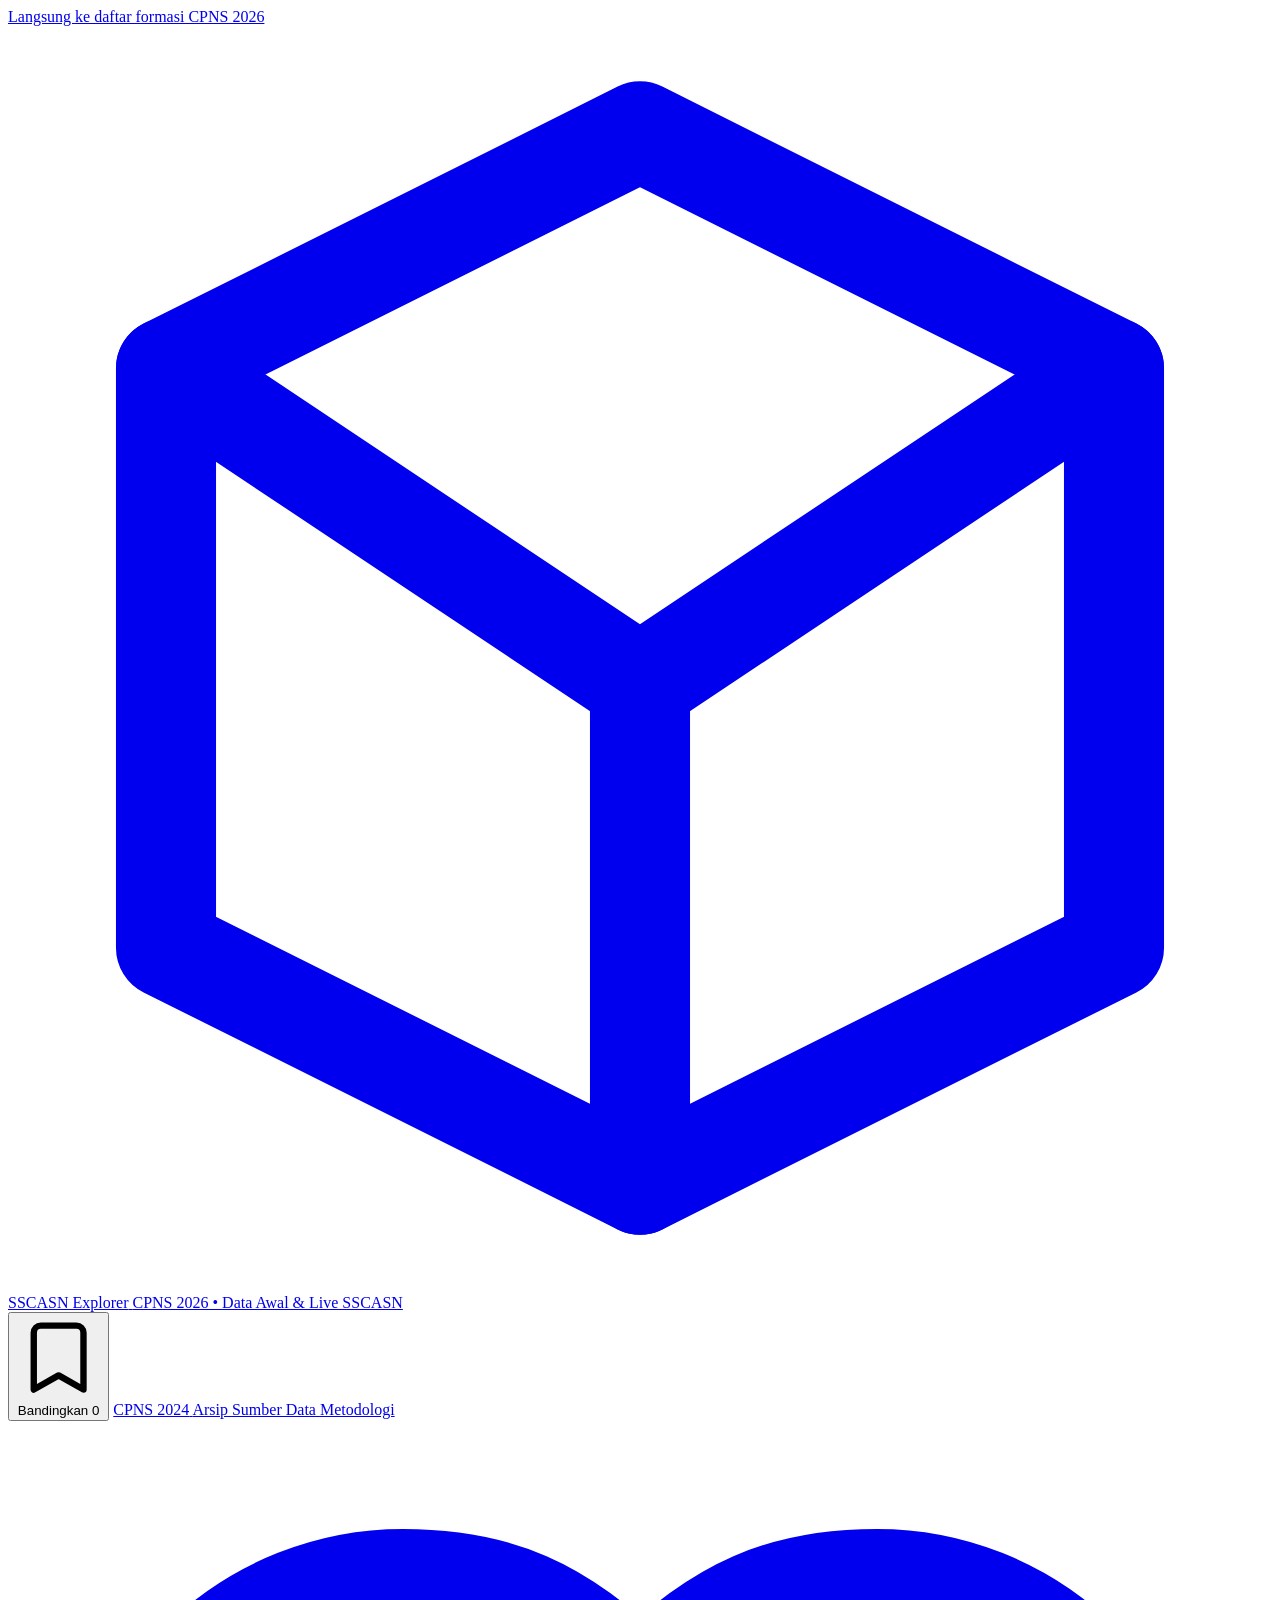
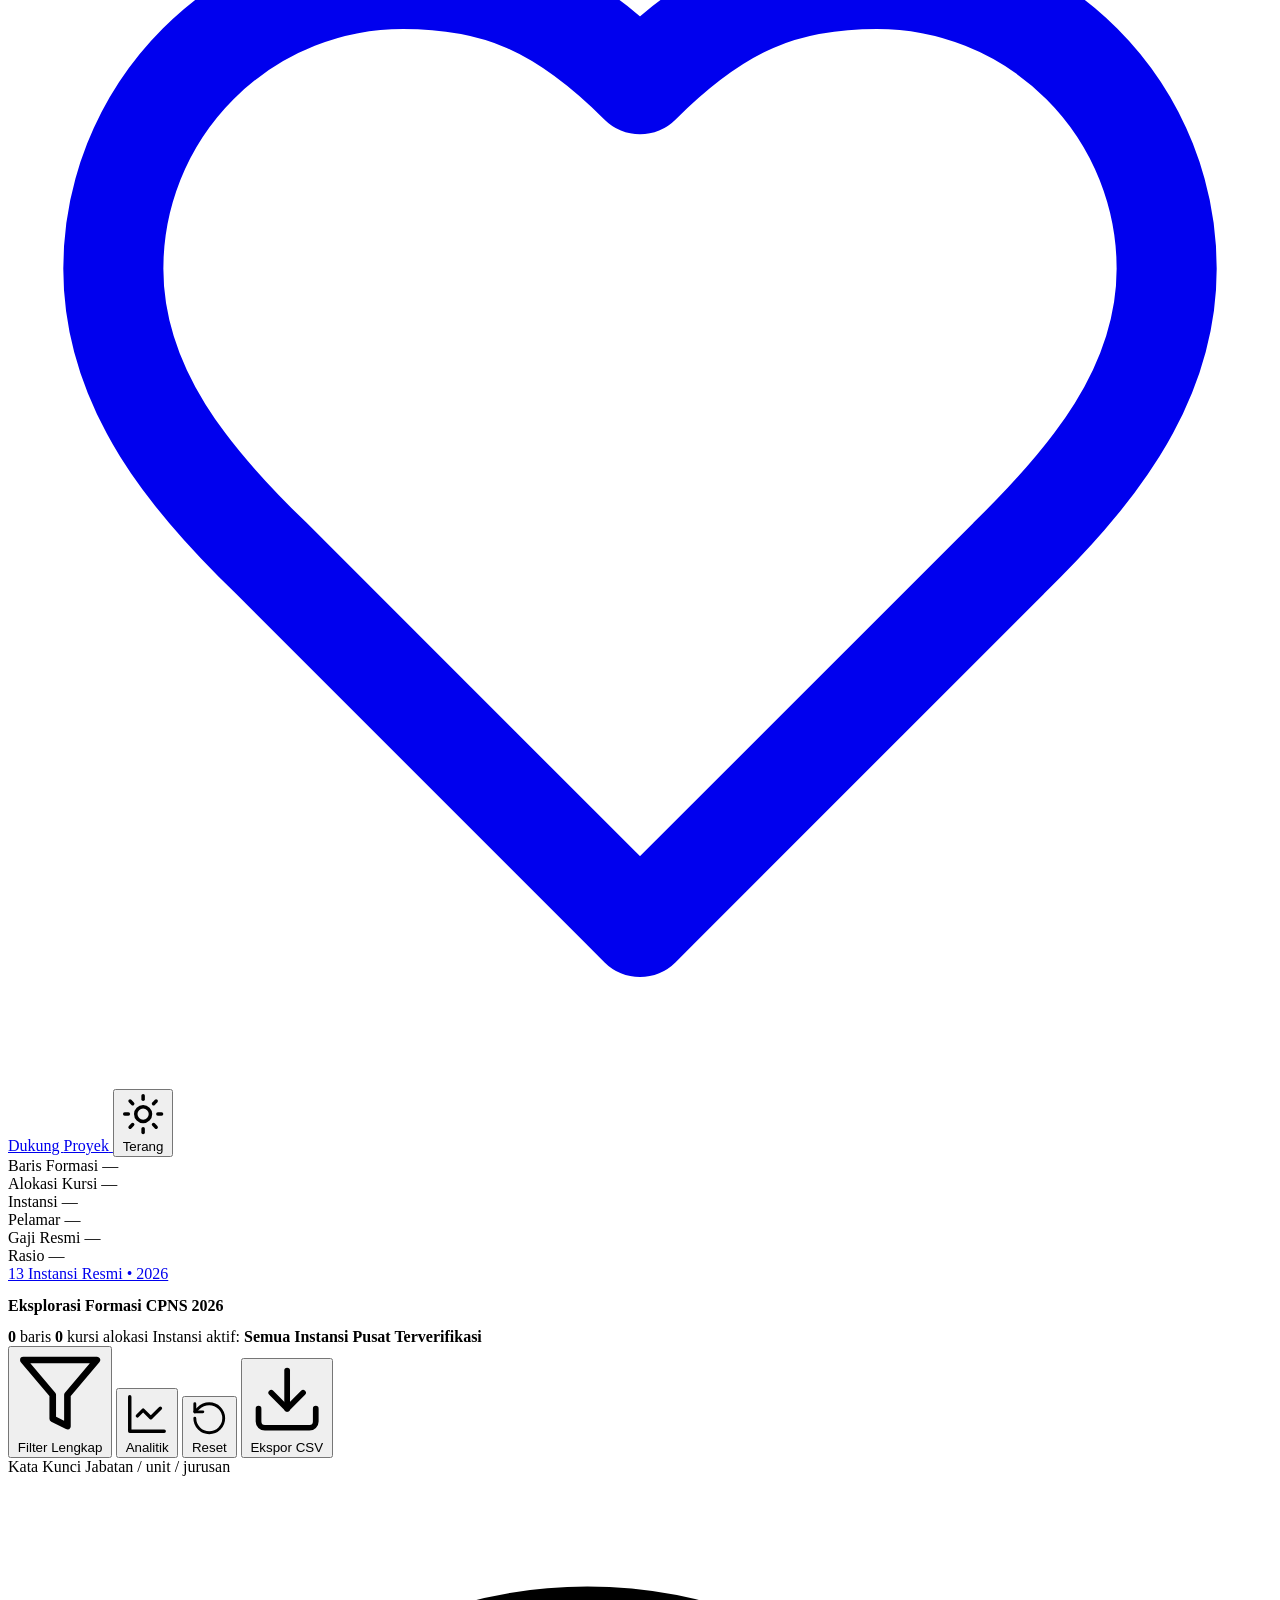
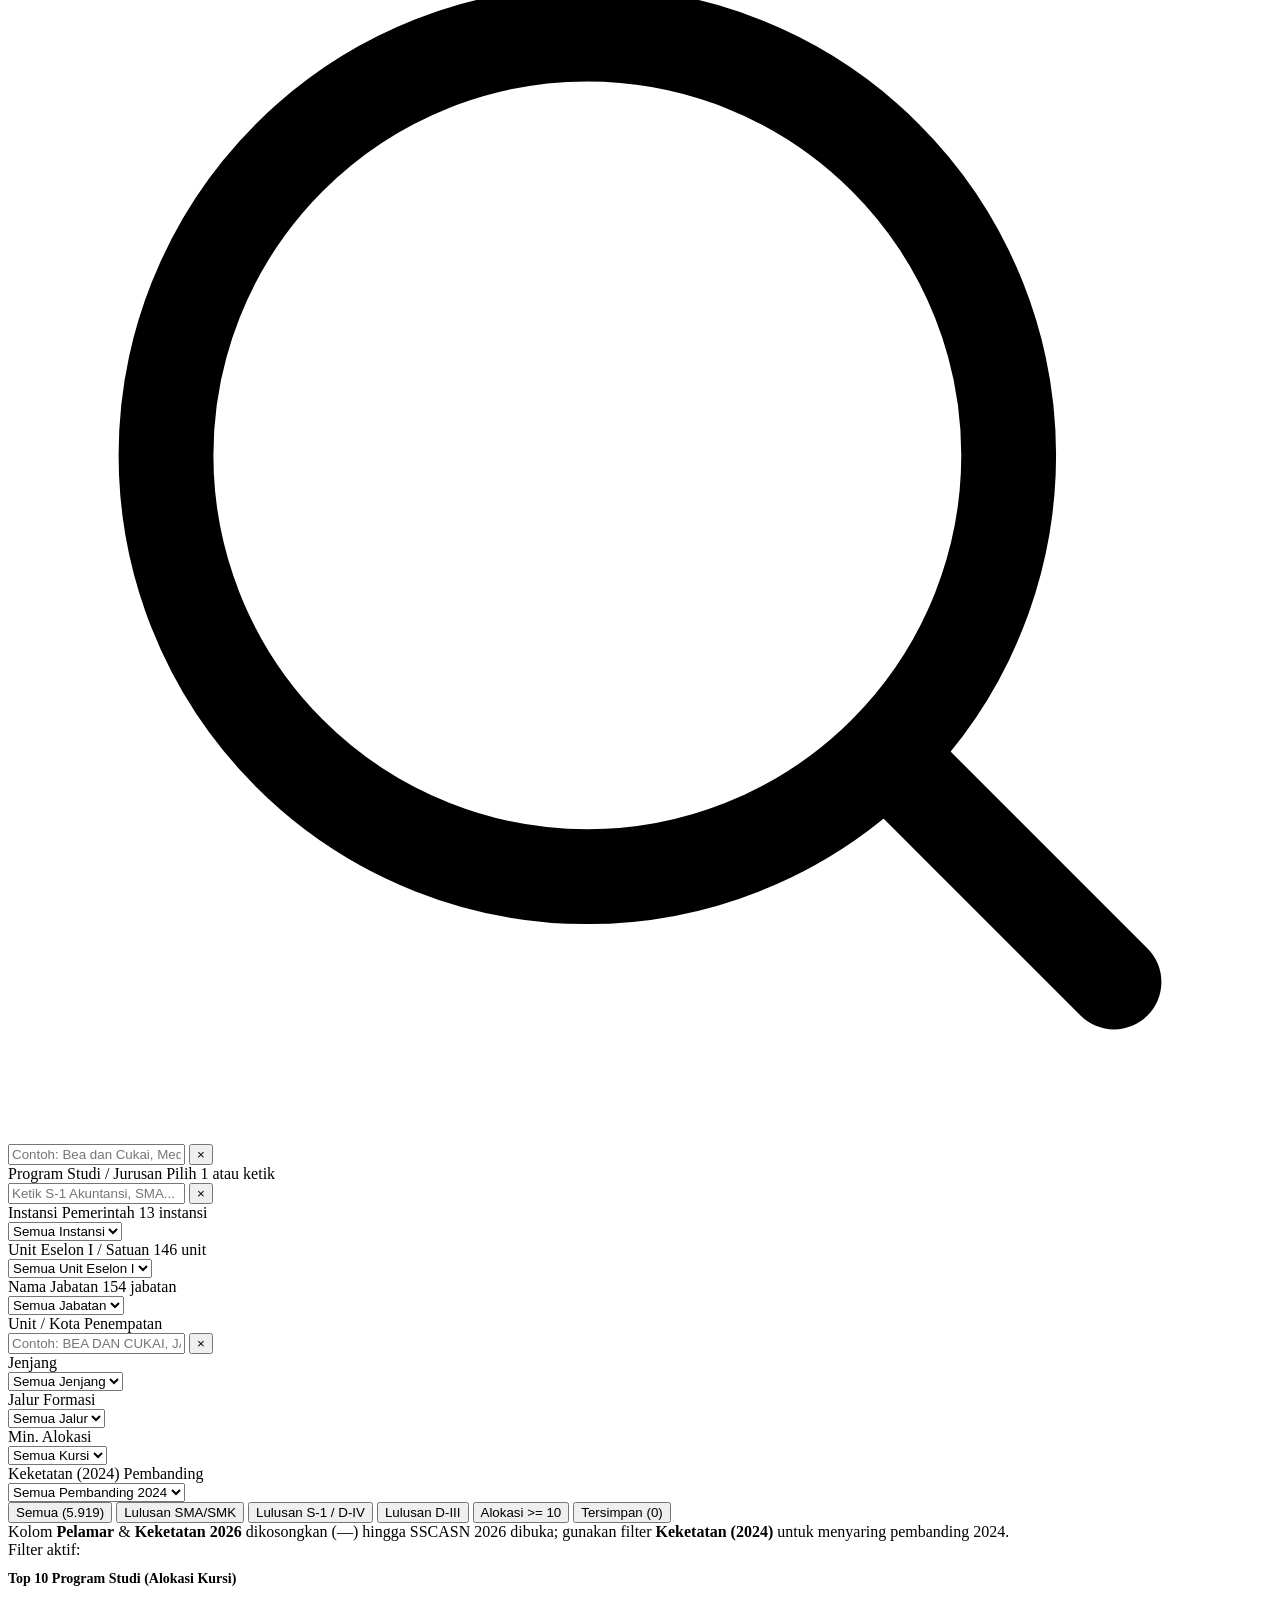
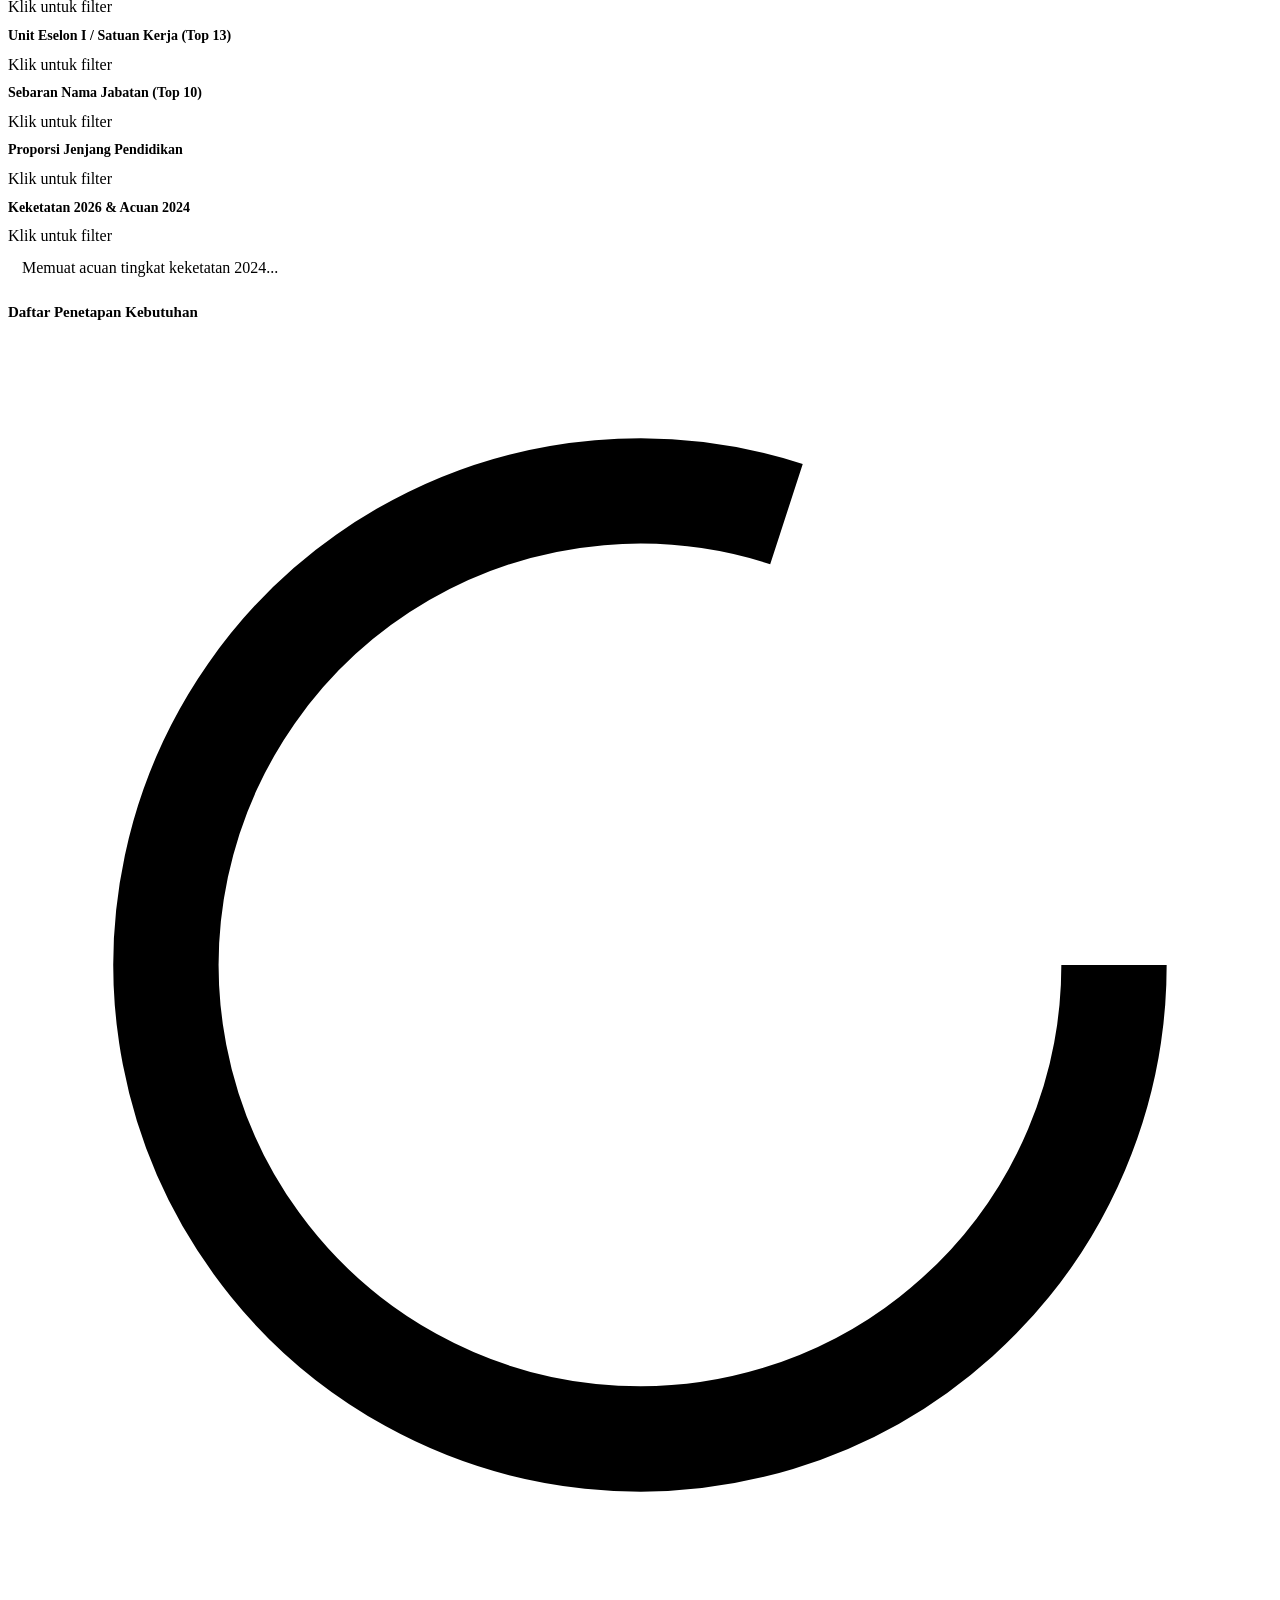
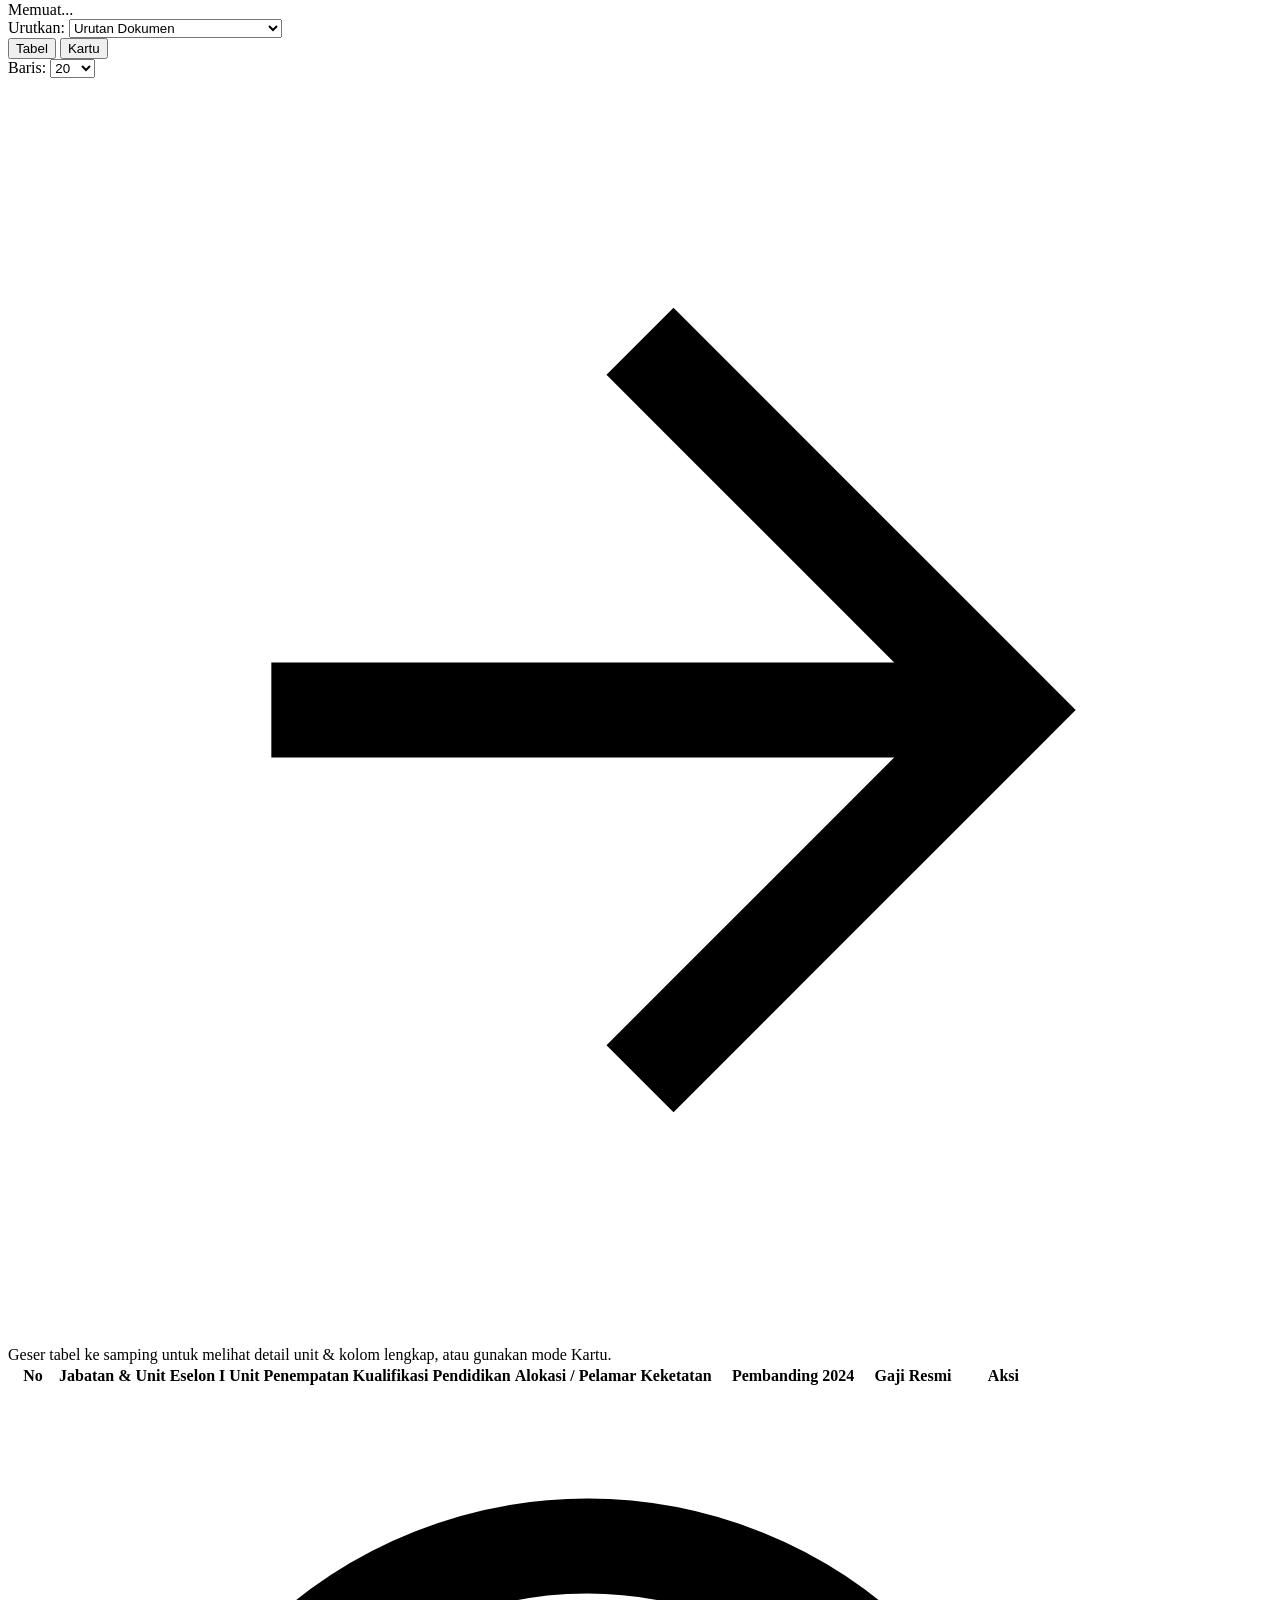
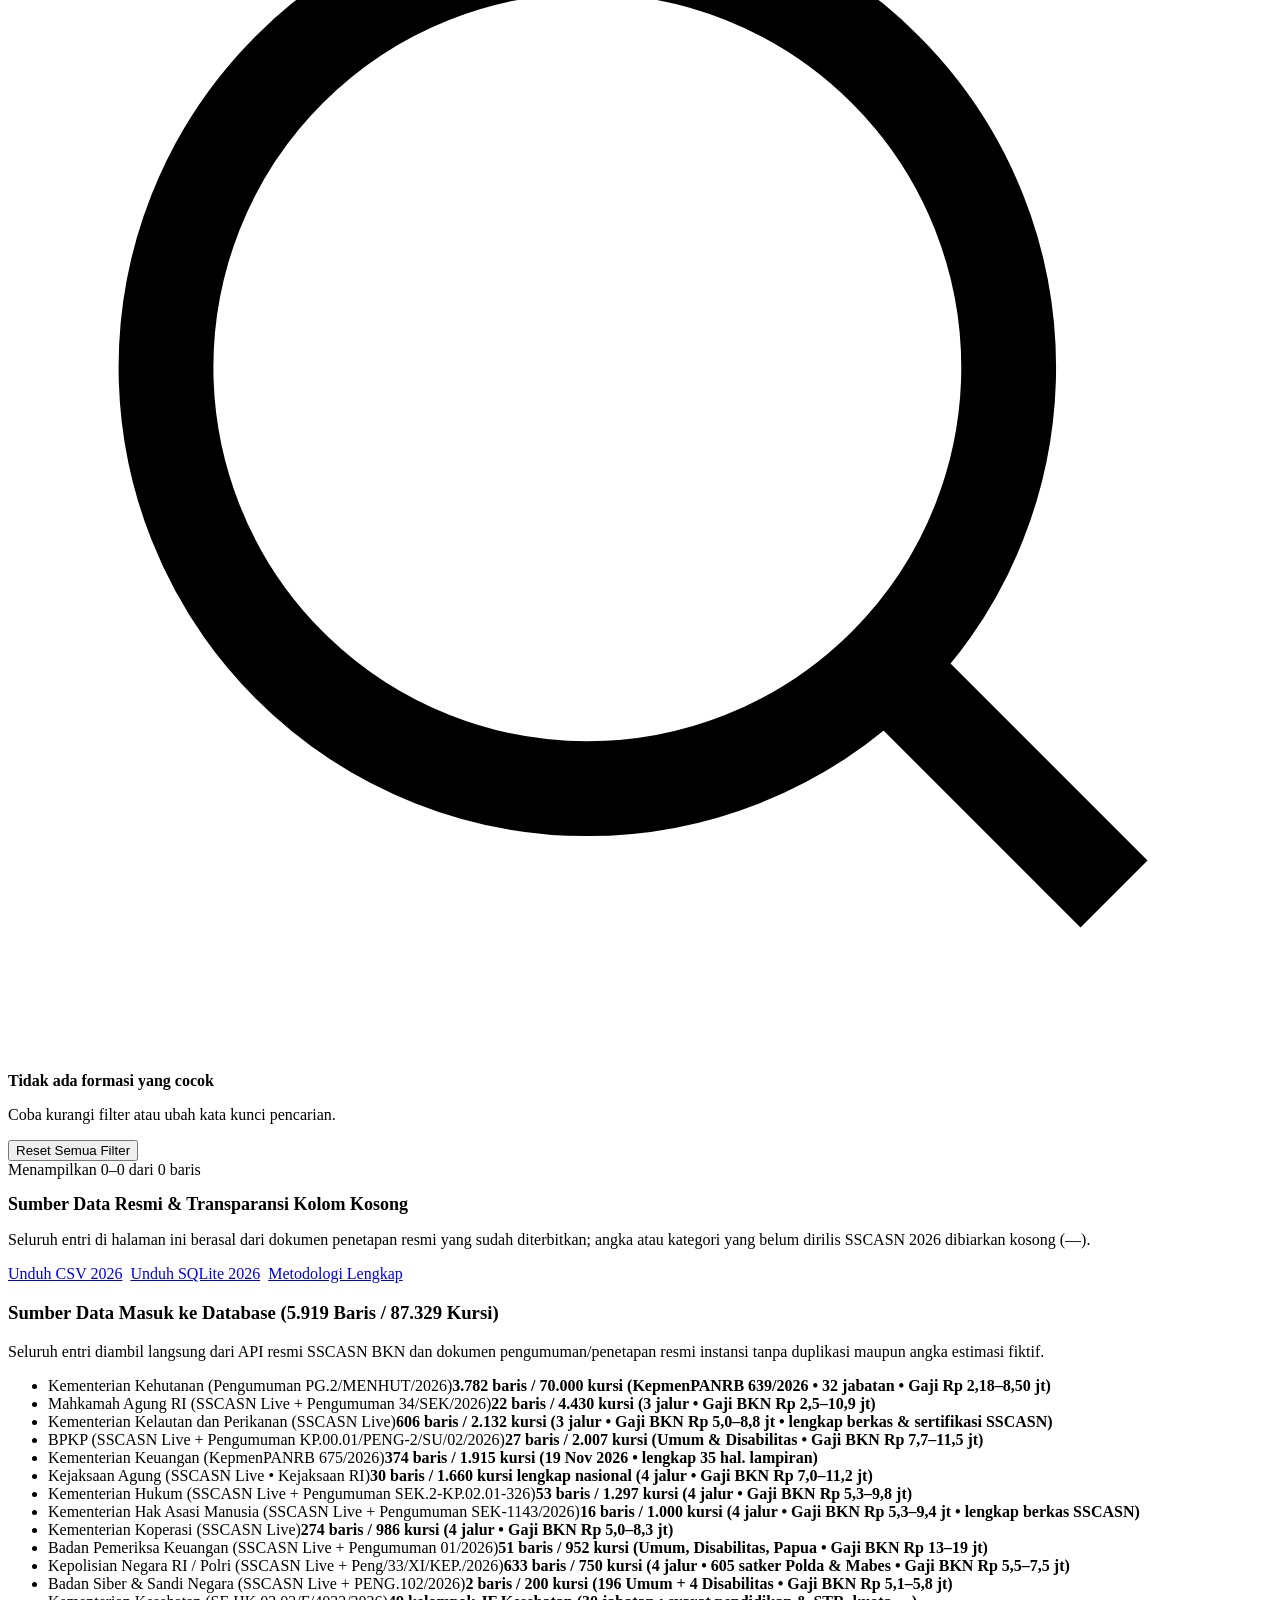
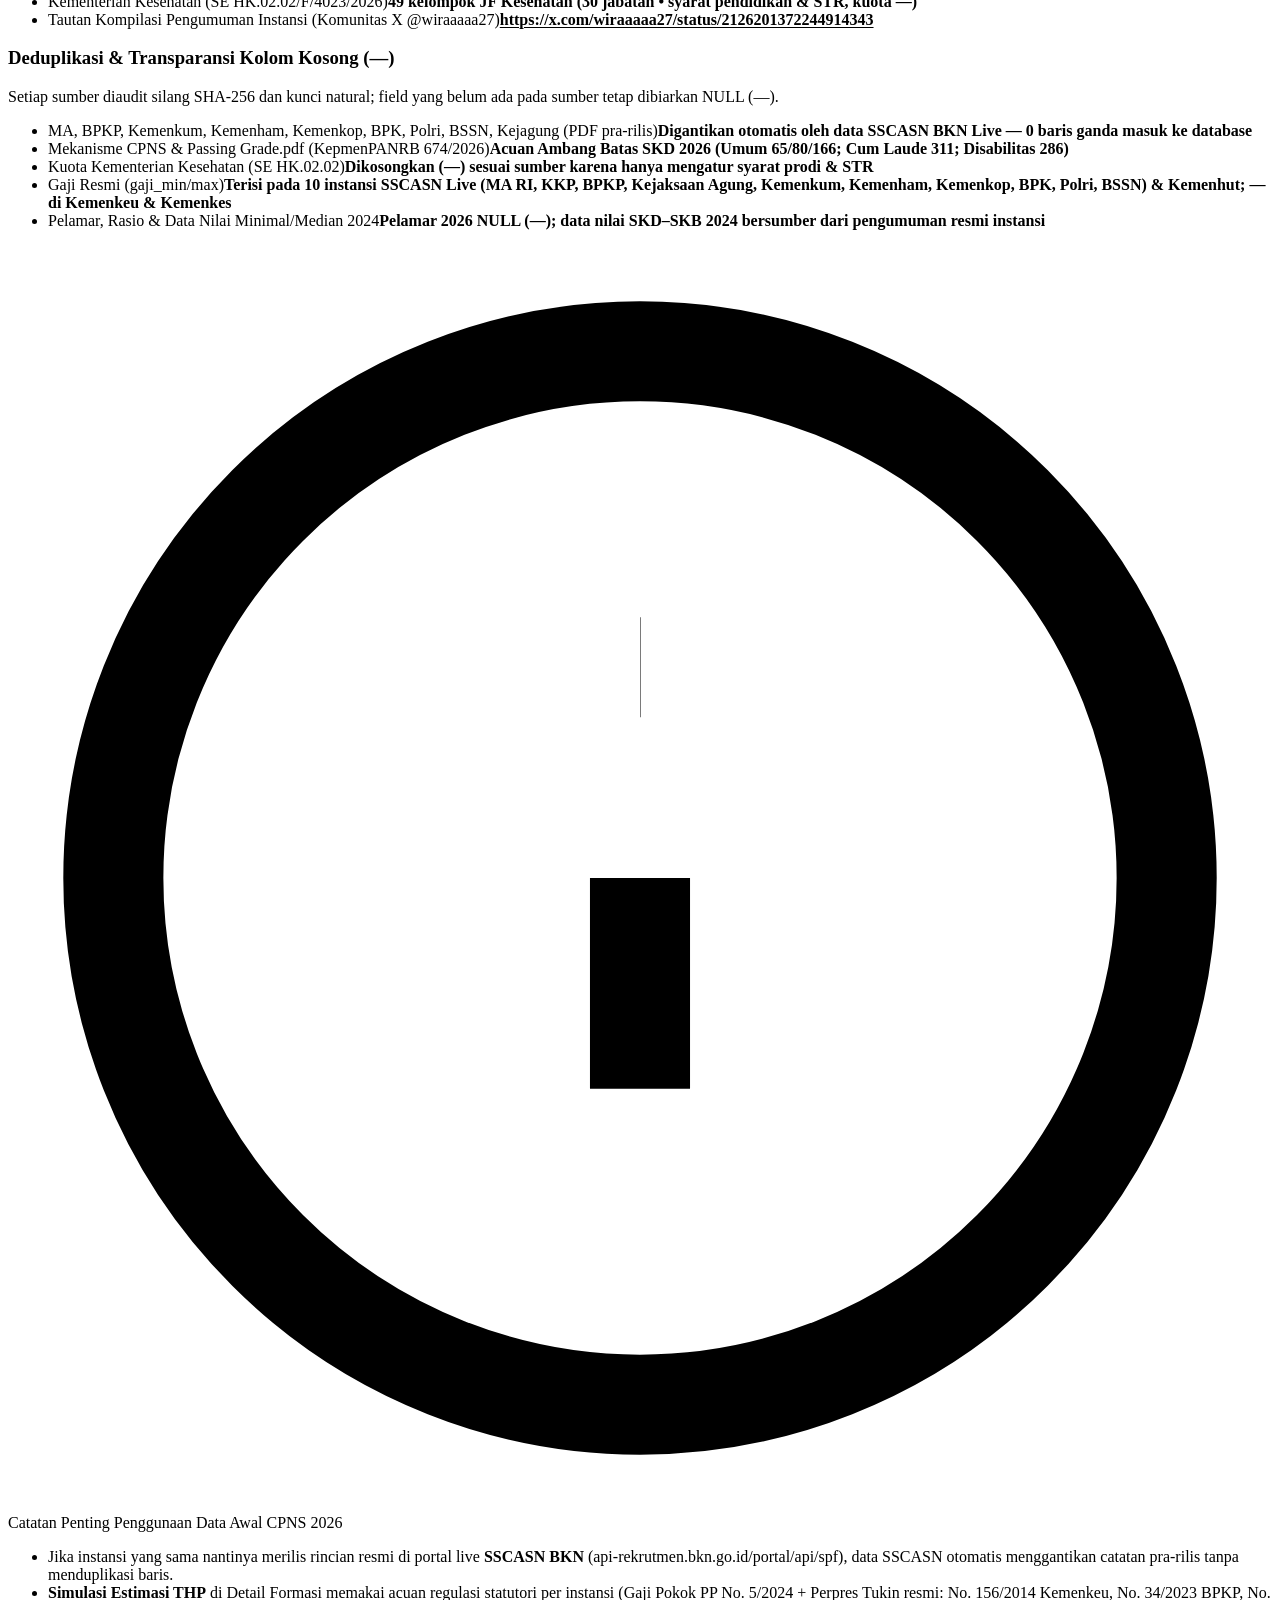
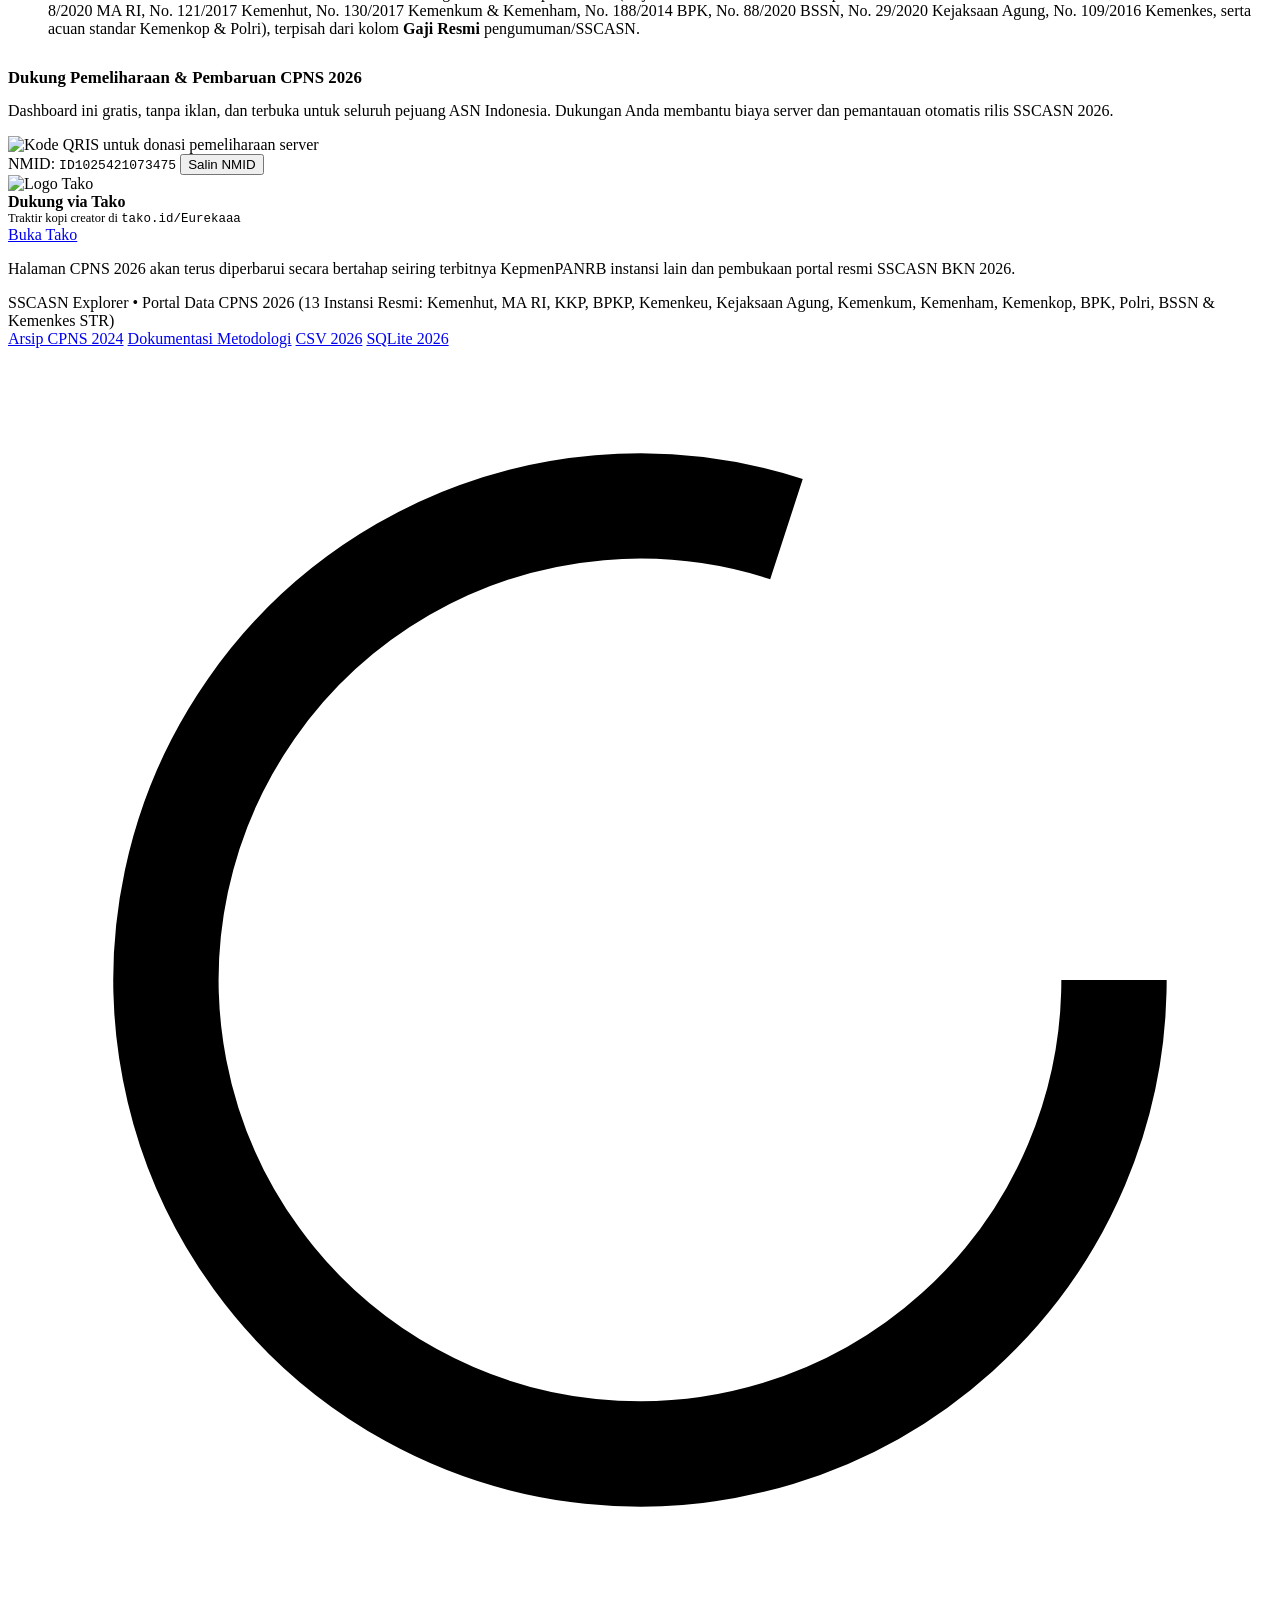
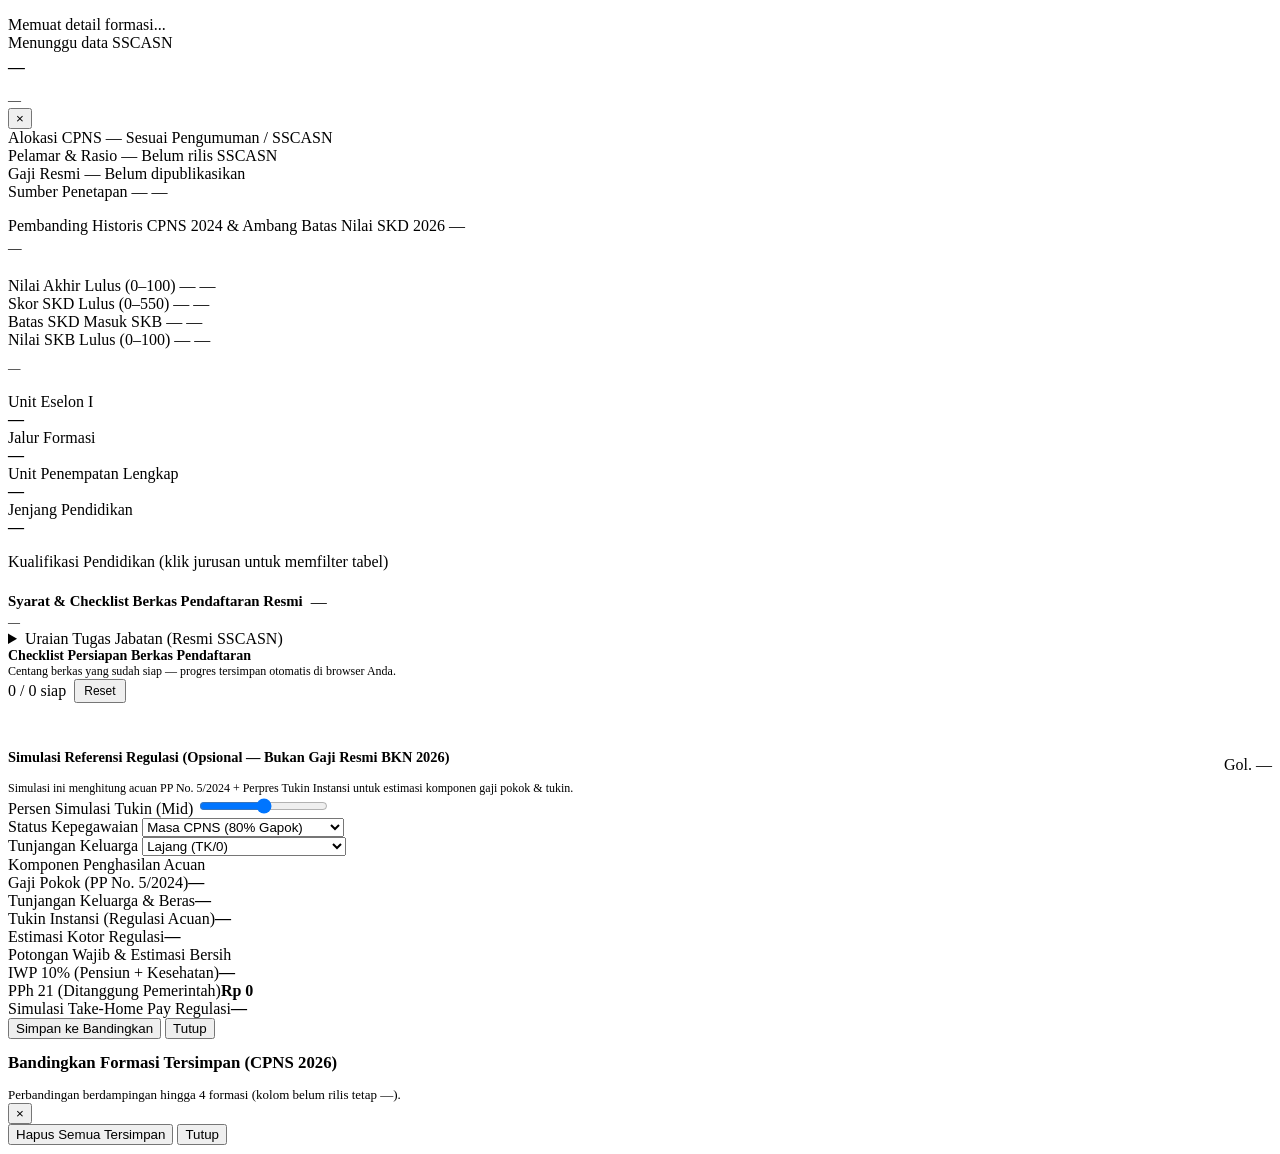
==== commit d6d6f649: "feat(cpns2026): add KKP SSCASN BKN Live (606 rows / 2,132 seats)" ====
--- a/frontend/cpns-2026.html
+++ b/frontend/cpns-2026.html
@@ -3,8 +3,8 @@
 <head>
   <meta charset="UTF-8" />
   <meta name="viewport" content="width=device-width, initial-scale=1.0" />
-  <title>CPNS 2026 Explorer — Data Awal &amp; Live SSCASN (12 Instansi Terverifikasi)</title>
-  <meta name="description" content="Eksplorasi formasi CPNS 2026 terverifikasi dari portal live SSCASN BKN (MA RI, BPKP, Kejaksaan Agung, Kemenkum, Kemenham, Kemenkop, BPK, Polri, BSSN) serta pengumuman resmi Kemenhut (70.000 kursi), Kemenkeu, dan acuan STR Kemenkes (5.313 baris, 85.197 kursi teralokasi)." />
+  <title>CPNS 2026 Explorer — Data Awal &amp; Live SSCASN (13 Instansi Terverifikasi)</title>
+  <meta name="description" content="Eksplorasi formasi CPNS 2026 terverifikasi dari portal live SSCASN BKN (MA RI, KKP, BPKP, Kejaksaan Agung, Kemenkum, Kemenham, Kemenkop, BPK, Polri, BSSN) serta pengumuman resmi Kemenhut (70.000 kursi), Kemenkeu, dan acuan STR Kemenkes (5.919 baris, 87.329 kursi teralokasi)." />
   <link rel="icon" type="image/png" href="/static/favicon.png?v=20261127" />
   <link rel="stylesheet" href="/static/css/app.css?v=20261128c" />
   <script>
@@ -105,7 +105,7 @@
         <span id="kpi-total-pelamar" class="ticker-value">—</span>
       </div>
       <div class="ticker-divider" aria-hidden="true"></div>
-      <div class="ticker-metric ticker-metric-desktop" title="Median kisaran gaji resmi yang sudah dipublikasikan (9 instansi SSCASN Live &amp; Kemenhut)">
+      <div class="ticker-metric ticker-metric-desktop" title="Median kisaran gaji resmi yang sudah dipublikasikan (10 instansi SSCASN Live &amp; Kemenhut)">
         <span class="ticker-label">Gaji Resmi</span>
         <span id="kpi-median-gaji" class="ticker-value">—</span>
       </div>
@@ -114,8 +114,8 @@
         <span class="ticker-label">Rasio</span>
         <span id="kpi-avg-rasio" class="ticker-value">—</span>
       </div>
-      <a href="#section-sumber-data" class="badge badge-accent" title="SSCASN Live (MA RI, BPKP, Kejaksaan Agung, Kemenkum, Kemenham, Kemenkop, BPK, Polri, BSSN) • Pengumuman Resmi (Kemenhut, Kemenkeu) • SE Kemenkes HK.02.02 — Klik untuk rincian sumber">
-        <span id="kpi-source-badge">12 Instansi Resmi • 2026</span>
+      <a href="#section-sumber-data" class="badge badge-accent" title="SSCASN Live (MA RI, KKP, BPKP, Kejaksaan Agung, Kemenkum, Kemenham, Kemenkop, BPK, Polri, BSSN) • Pengumuman Resmi (Kemenhut, Kemenkeu) • SE Kemenkes HK.02.02 — Klik untuk rincian sumber">
+        <span id="kpi-source-badge">13 Instansi Resmi • 2026</span>
       </a>
     </section>
 
@@ -201,7 +201,7 @@
         <div class="field-group col-span-3">
           <div class="field-label-row">
             <label for="filter-instansi" class="field-label">Instansi Pemerintah</label>
-            <span id="badge-instansi-count" class="field-hint">12 instansi</span>
+            <span id="badge-instansi-count" class="field-hint">13 instansi</span>
           </div>
           <select id="filter-instansi" class="control-select">
             <option value="">Semua Instansi</option>
@@ -211,7 +211,7 @@
         <div class="field-group col-span-3">
           <div class="field-label-row">
             <label for="filter-eselon1" class="field-label">Unit Eselon I / Satuan</label>
-            <span id="badge-eselon1-count" class="field-hint">132 unit</span>
+            <span id="badge-eselon1-count" class="field-hint">146 unit</span>
           </div>
           <select id="filter-eselon1" class="control-select">
             <option value="">Semua Unit Eselon I</option>
@@ -221,7 +221,7 @@
         <div class="field-group col-span-2 field-secondary">
           <div class="field-label-row">
             <label for="filter-jabatan" class="field-label">Nama Jabatan</label>
-            <span id="badge-jabatan-count" class="field-hint">122 jabatan</span>
+            <span id="badge-jabatan-count" class="field-hint">154 jabatan</span>
           </div>
           <select id="filter-jabatan" class="control-select">
             <option value="">Semua Jabatan</option>
@@ -283,7 +283,7 @@
       <!-- Quick Presets + Bookmarks -->
       <div class="workbench-footer">
         <div class="quick-presets-cluster">
-          <button type="button" id="btn-preset-all" class="preset-chip is-active" data-preset="all">Semua (5.313)</button>
+          <button type="button" id="btn-preset-all" class="preset-chip is-active" data-preset="all">Semua (5.919)</button>
           <button type="button" class="preset-chip" data-preset="sma">Lulusan SMA/SMK</button>
           <button type="button" class="preset-chip" data-preset="s1">Lulusan S-1 / D-IV</button>
           <button type="button" class="preset-chip mobile-secondary-presets" data-preset="d3">Lulusan D-III</button>
@@ -462,13 +462,14 @@
 
       <div class="reference-split">
         <div class="reference-col">
-          <h3>Sumber Data Masuk ke Database (5.313 Baris / 85.197 Kursi)</h3>
+          <h3>Sumber Data Masuk ke Database (5.919 Baris / 87.329 Kursi)</h3>
           <p class="prose-measure">
             Seluruh entri diambil langsung dari API resmi SSCASN BKN dan dokumen pengumuman/penetapan resmi instansi tanpa duplikasi maupun angka estimasi fiktif.
           </p>
           <ul class="spec-list">
             <li><span>Kementerian Kehutanan (Pengumuman PG.2/MENHUT/2026)</span><strong>3.782 baris / 70.000 kursi (KepmenPANRB 639/2026 • 32 jabatan • Gaji Rp 2,18–8,50 jt)</strong></li>
             <li><span>Mahkamah Agung RI (SSCASN Live + Pengumuman 34/SEK/2026)</span><strong>22 baris / 4.430 kursi (3 jalur • Gaji BKN Rp 2,5–10,9 jt)</strong></li>
+            <li><span>Kementerian Kelautan dan Perikanan (SSCASN Live)</span><strong>606 baris / 2.132 kursi (3 jalur • Gaji BKN Rp 5,0–8,8 jt • lengkap berkas &amp; sertifikasi SSCASN)</strong></li>
             <li><span>BPKP (SSCASN Live + Pengumuman KP.00.01/PENG-2/SU/02/2026)</span><strong>27 baris / 2.007 kursi (Umum &amp; Disabilitas • Gaji BKN Rp 7,7–11,5 jt)</strong></li>
             <li><span>Kementerian Keuangan (KepmenPANRB 675/2026)</span><strong>374 baris / 1.915 kursi (19 Nov 2026 • lengkap 35 hal. lampiran)</strong></li>
             <li><span>Kejaksaan Agung (SSCASN Live • Kejaksaan RI)</span><strong>30 baris / 1.660 kursi lengkap nasional (4 jalur • Gaji BKN Rp 7,0–11,2 jt)</strong></li>
@@ -492,7 +493,7 @@
             <li><span><span class="inline-code">MA</span>, <span class="inline-code">BPKP</span>, <span class="inline-code">Kemenkum</span>, <span class="inline-code">Kemenham</span>, <span class="inline-code">Kemenkop</span>, <span class="inline-code">BPK</span>, <span class="inline-code">Polri</span>, <span class="inline-code">BSSN</span>, <span class="inline-code">Kejagung</span> (PDF pra-rilis)</span><strong>Digantikan otomatis oleh data SSCASN BKN Live — 0 baris ganda masuk ke database</strong></li>
             <li><span><span class="inline-code">Mekanisme CPNS &amp; Passing Grade.pdf</span> (KepmenPANRB 674/2026)</span><strong>Acuan Ambang Batas SKD 2026 (Umum 65/80/166; Cum Laude 311; Disabilitas 286)</strong></li>
             <li><span>Kuota Kementerian Kesehatan (<span class="inline-code">SE HK.02.02</span>)</span><strong>Dikosongkan (<span class="inline-code">—</span>) sesuai sumber karena hanya mengatur syarat prodi &amp; STR</strong></li>
-            <li><span>Gaji Resmi (<span class="inline-code">gaji_min/max</span>)</span><strong>Terisi pada 9 instansi SSCASN Live (MA RI, BPKP, Kejaksaan Agung, Kemenkum, Kemenham, Kemenkop, BPK, Polri, BSSN) &amp; Kemenhut; <span class="inline-code">—</span> di Kemenkeu &amp; Kemenkes</strong></li>
+            <li><span>Gaji Resmi (<span class="inline-code">gaji_min/max</span>)</span><strong>Terisi pada 10 instansi SSCASN Live (MA RI, KKP, BPKP, Kejaksaan Agung, Kemenkum, Kemenham, Kemenkop, BPK, Polri, BSSN) &amp; Kemenhut; <span class="inline-code">—</span> di Kemenkeu &amp; Kemenkes</strong></li>
             <li><span>Pelamar, Rasio &amp; Data Nilai Minimal/Median 2024</span><strong>Pelamar 2026 <span class="inline-code">NULL</span> (<span class="inline-code">—</span>); data nilai SKD–SKB 2024 bersumber dari pengumuman resmi instansi</strong></li>
           </ul>
         </div>
@@ -553,7 +554,7 @@
 
   <footer class="site-footer">
     <div class="container-wide footer-inner">
-      <div>SSCASN Explorer • Portal Data CPNS 2026 (12 Instansi Resmi: Kemenhut, MA RI, BPKP, Kemenkeu, Kejaksaan Agung, Kemenkum, Kemenham, Kemenkop, BPK, Polri, BSSN &amp; Kemenkes STR)</div>
+      <div>SSCASN Explorer • Portal Data CPNS 2026 (13 Instansi Resmi: Kemenhut, MA RI, KKP, BPKP, Kemenkeu, Kejaksaan Agung, Kemenkum, Kemenham, Kemenkop, BPK, Polri, BSSN &amp; Kemenkes STR)</div>
       <div class="footer-links">
         <a href="/cpns-2024">Arsip CPNS 2024</a>
         <a href="/sumber-data">Dokumentasi Metodologi</a>
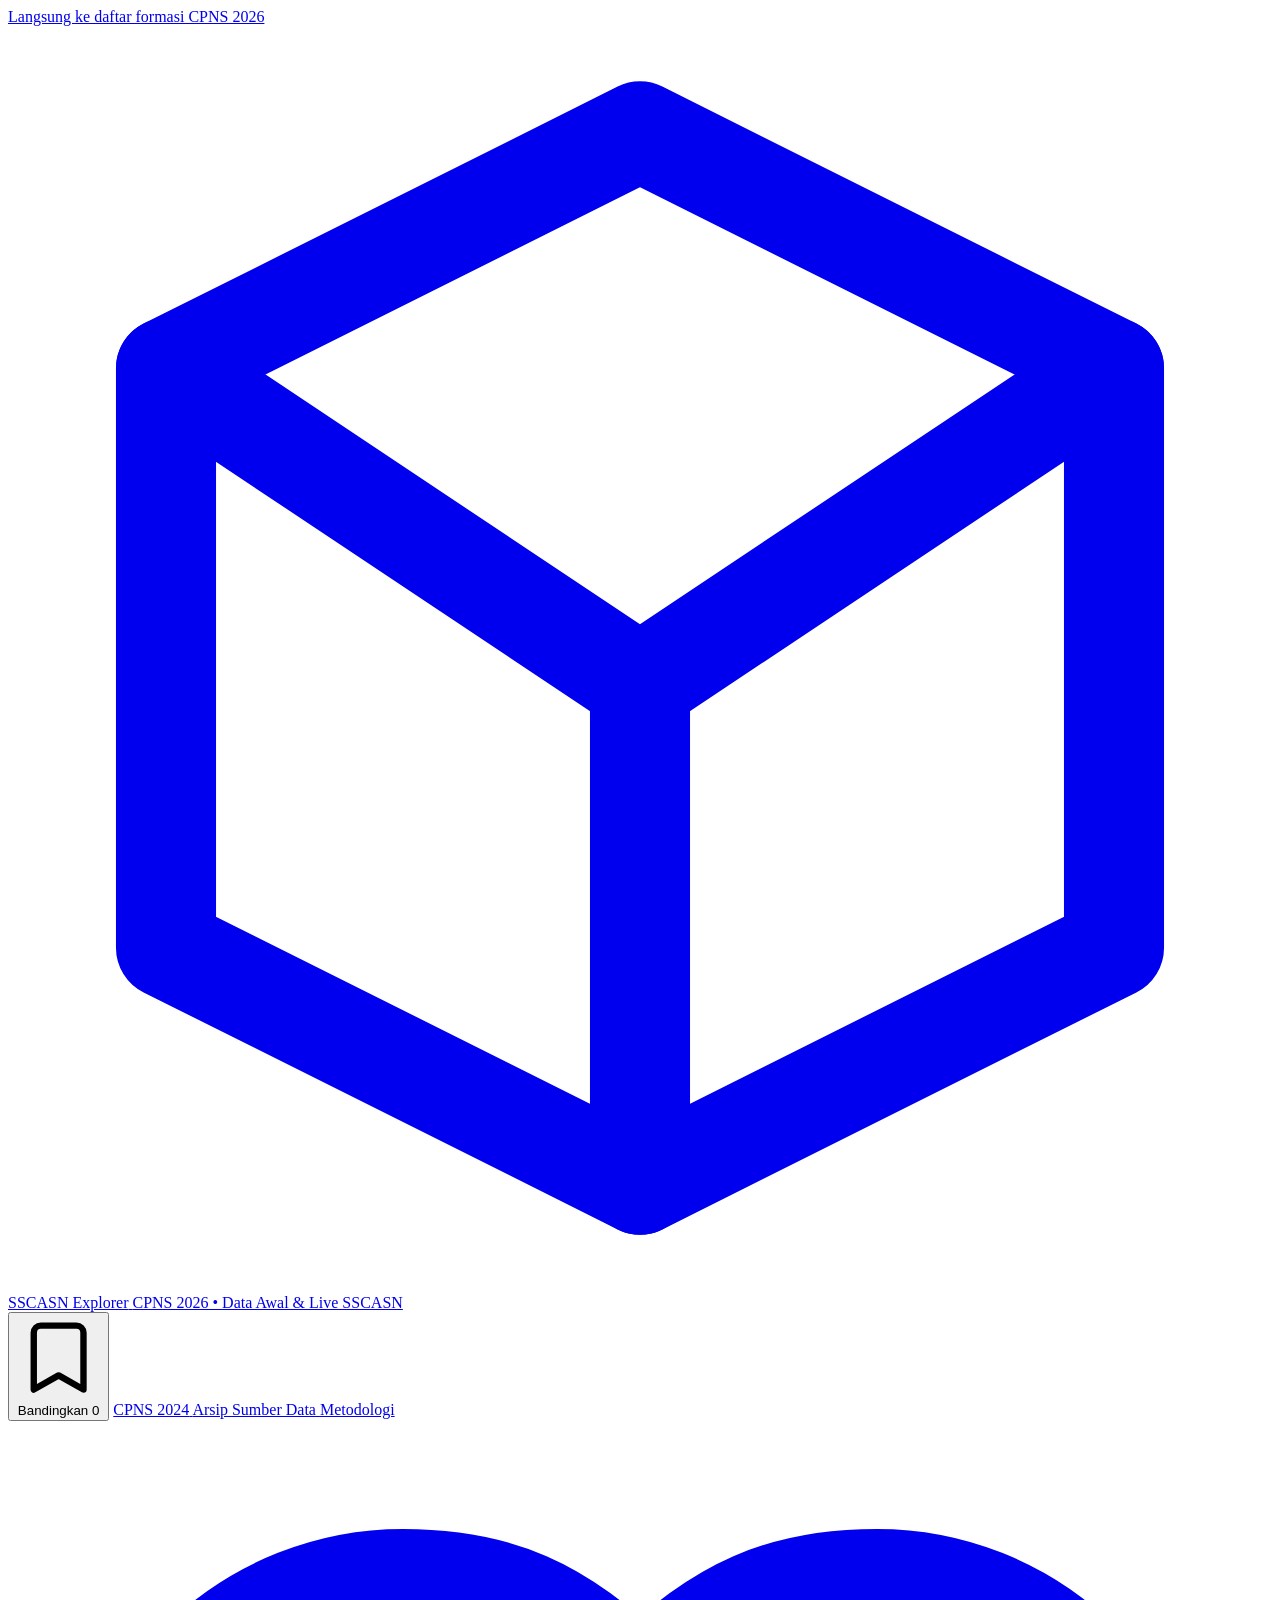
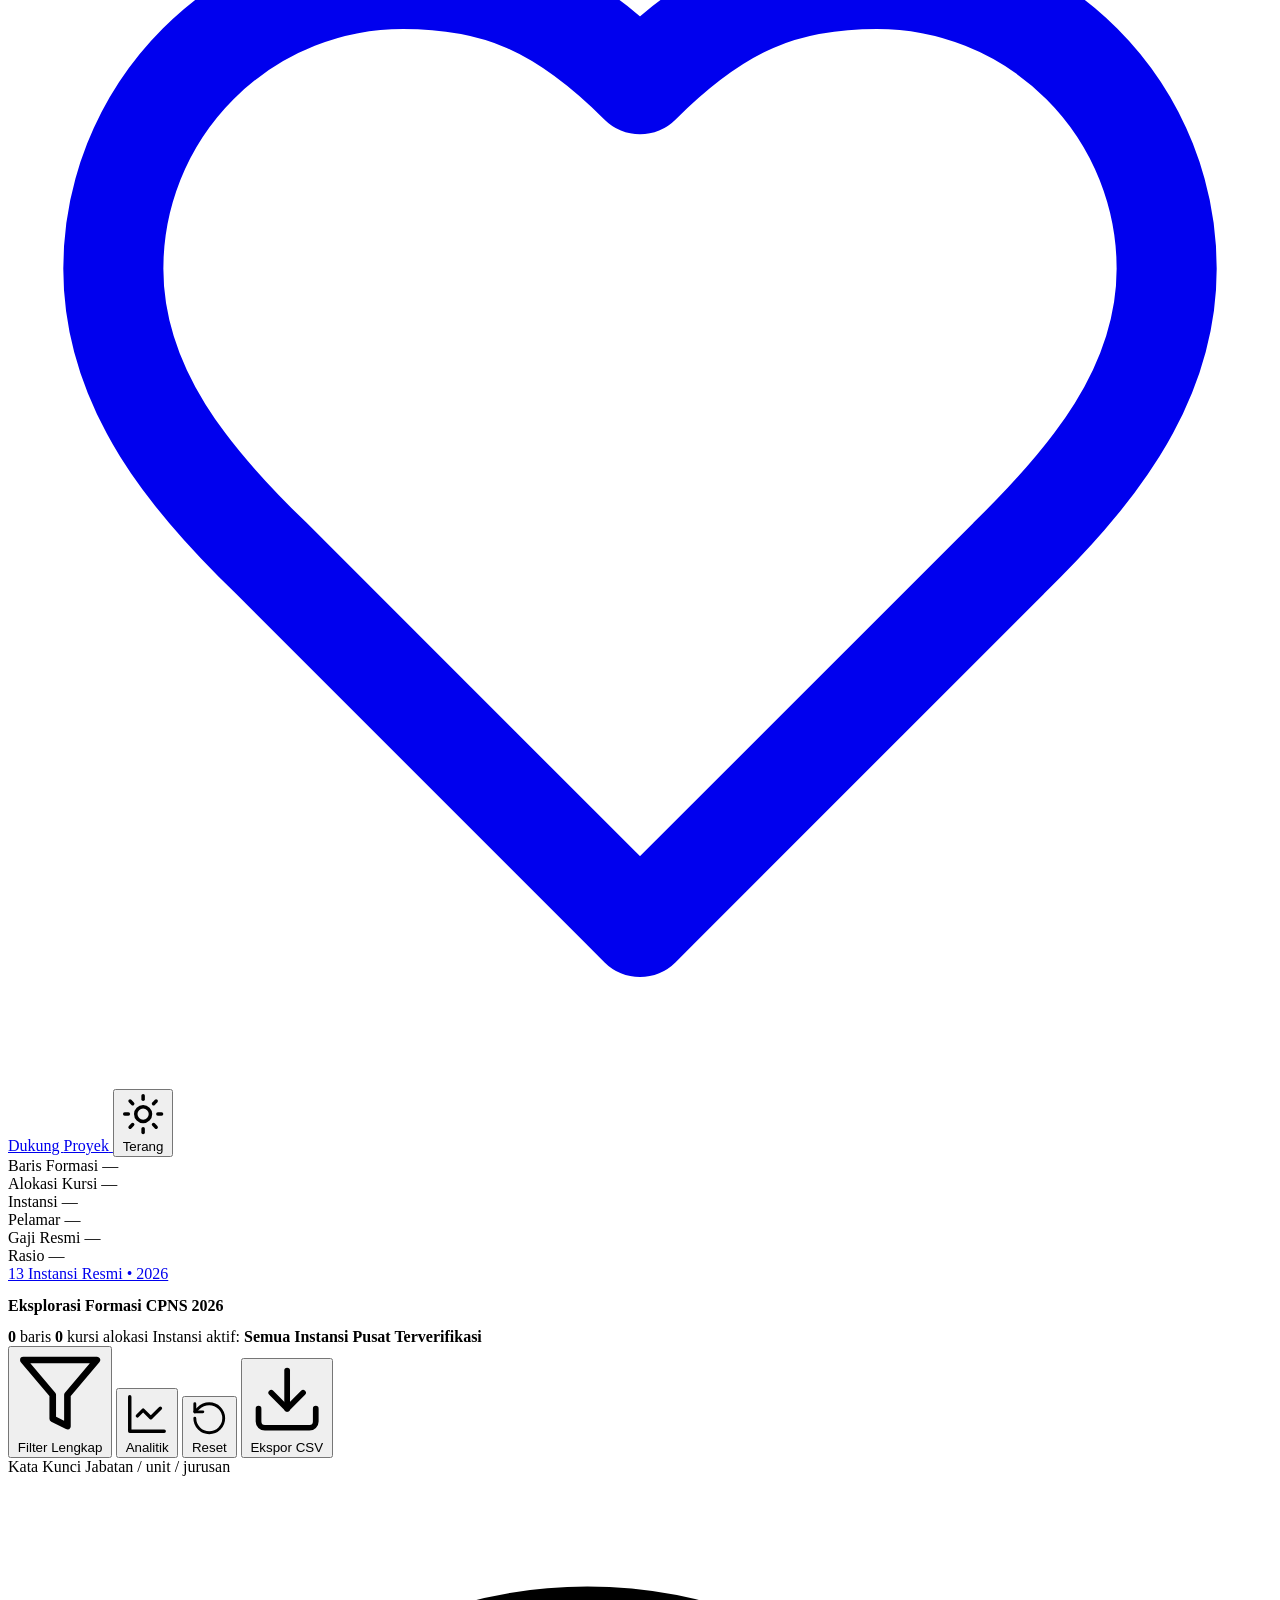
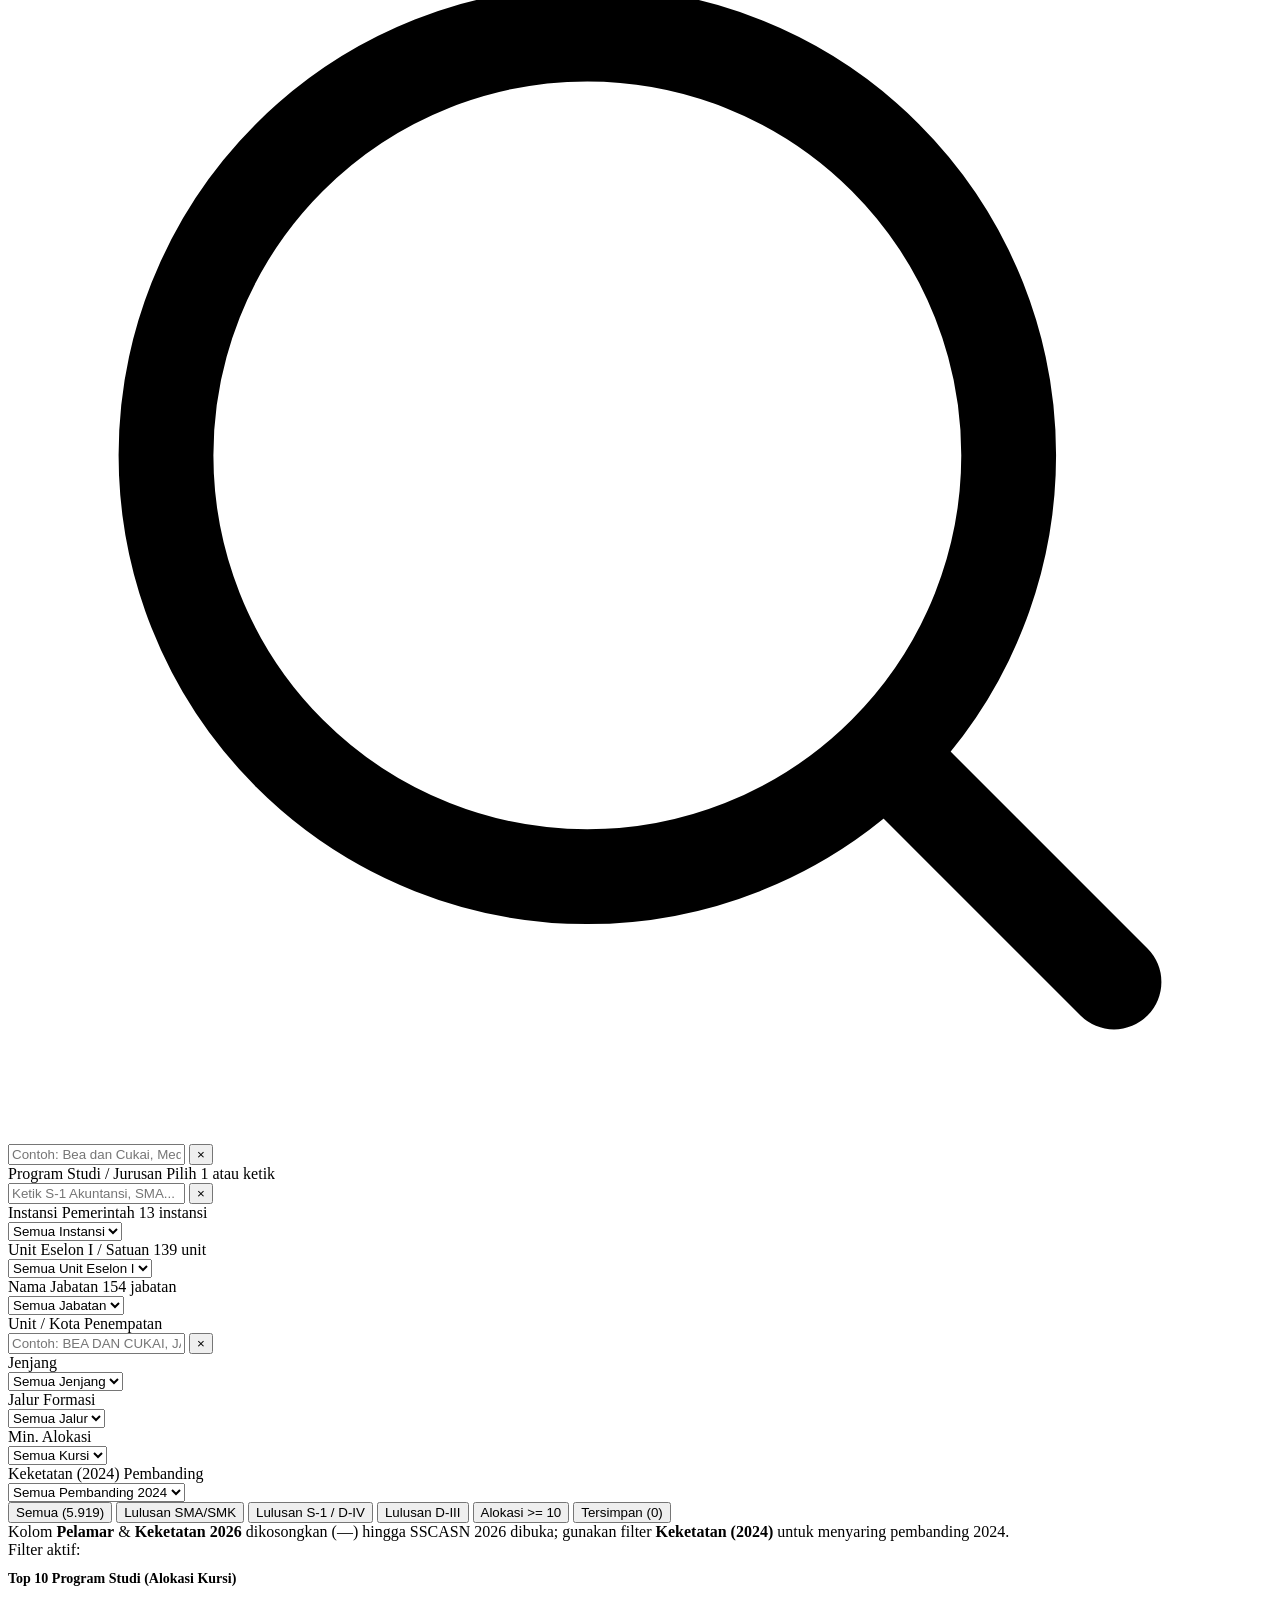
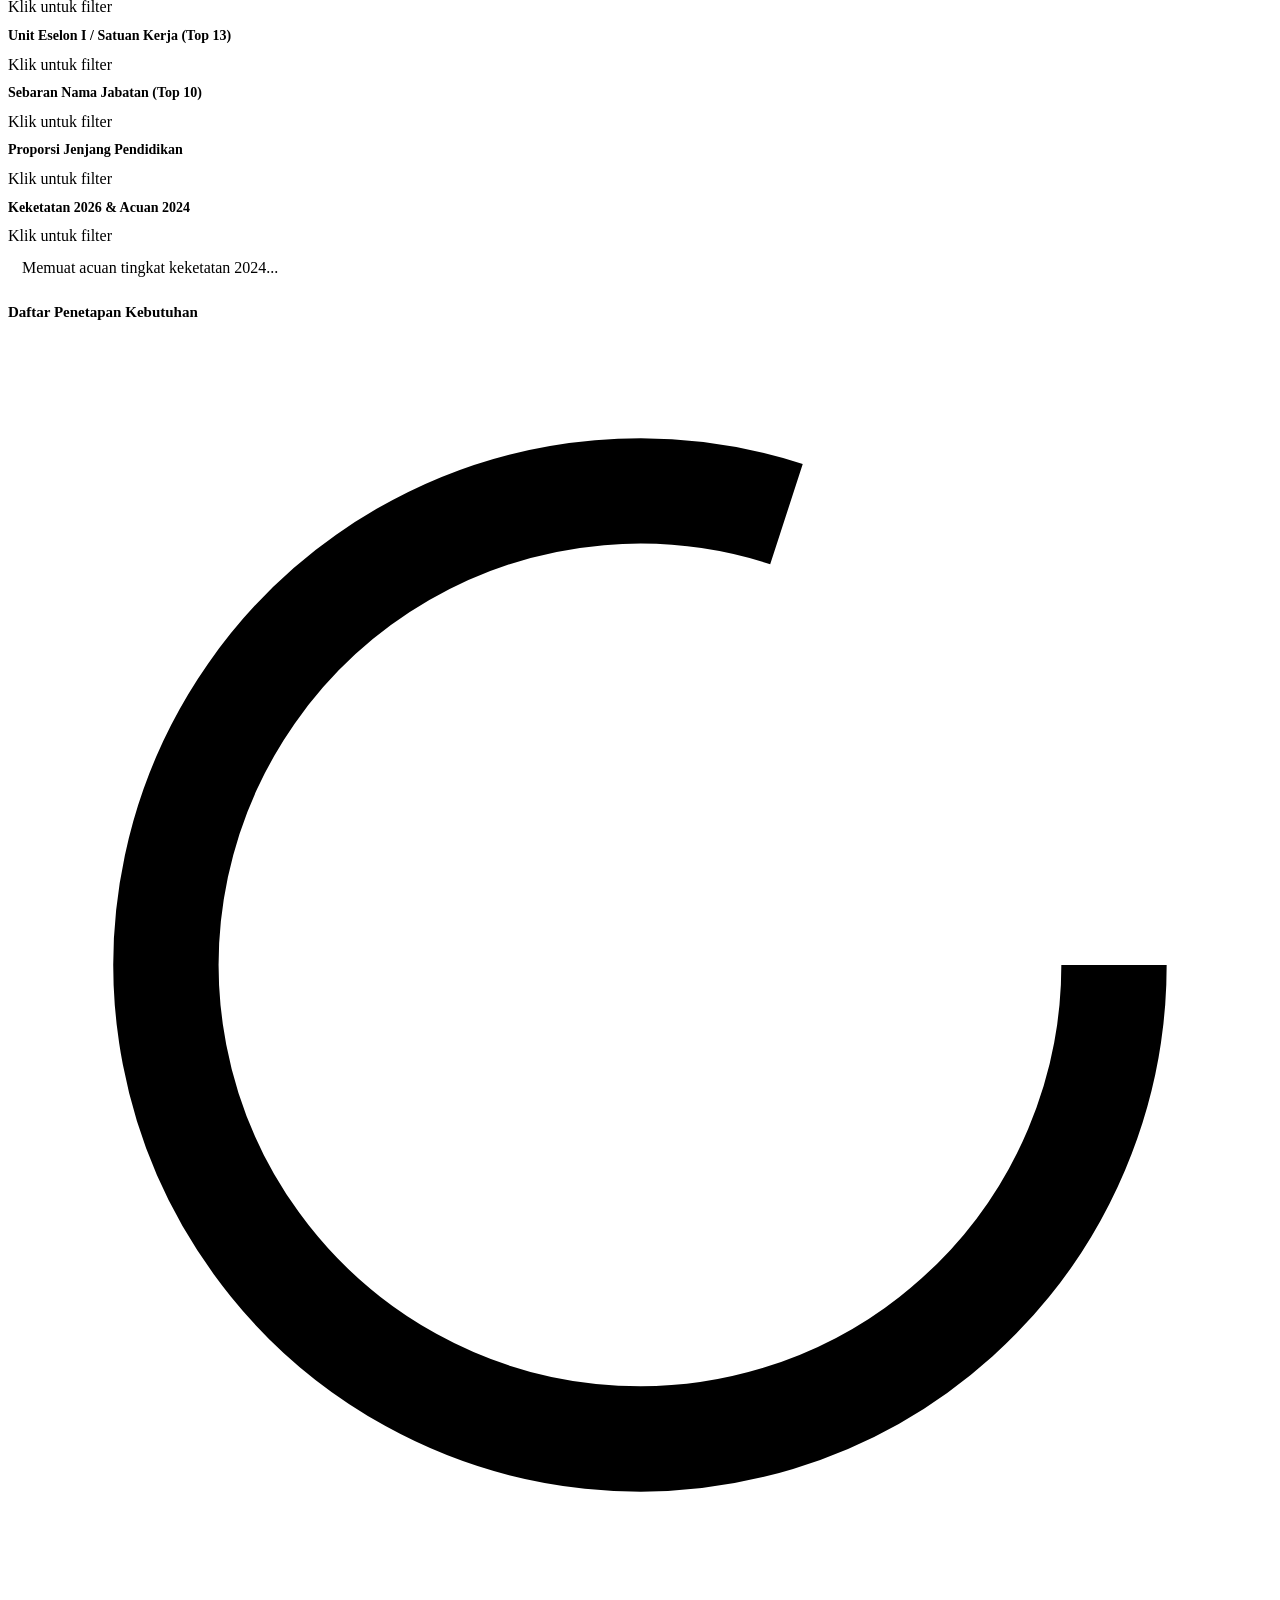
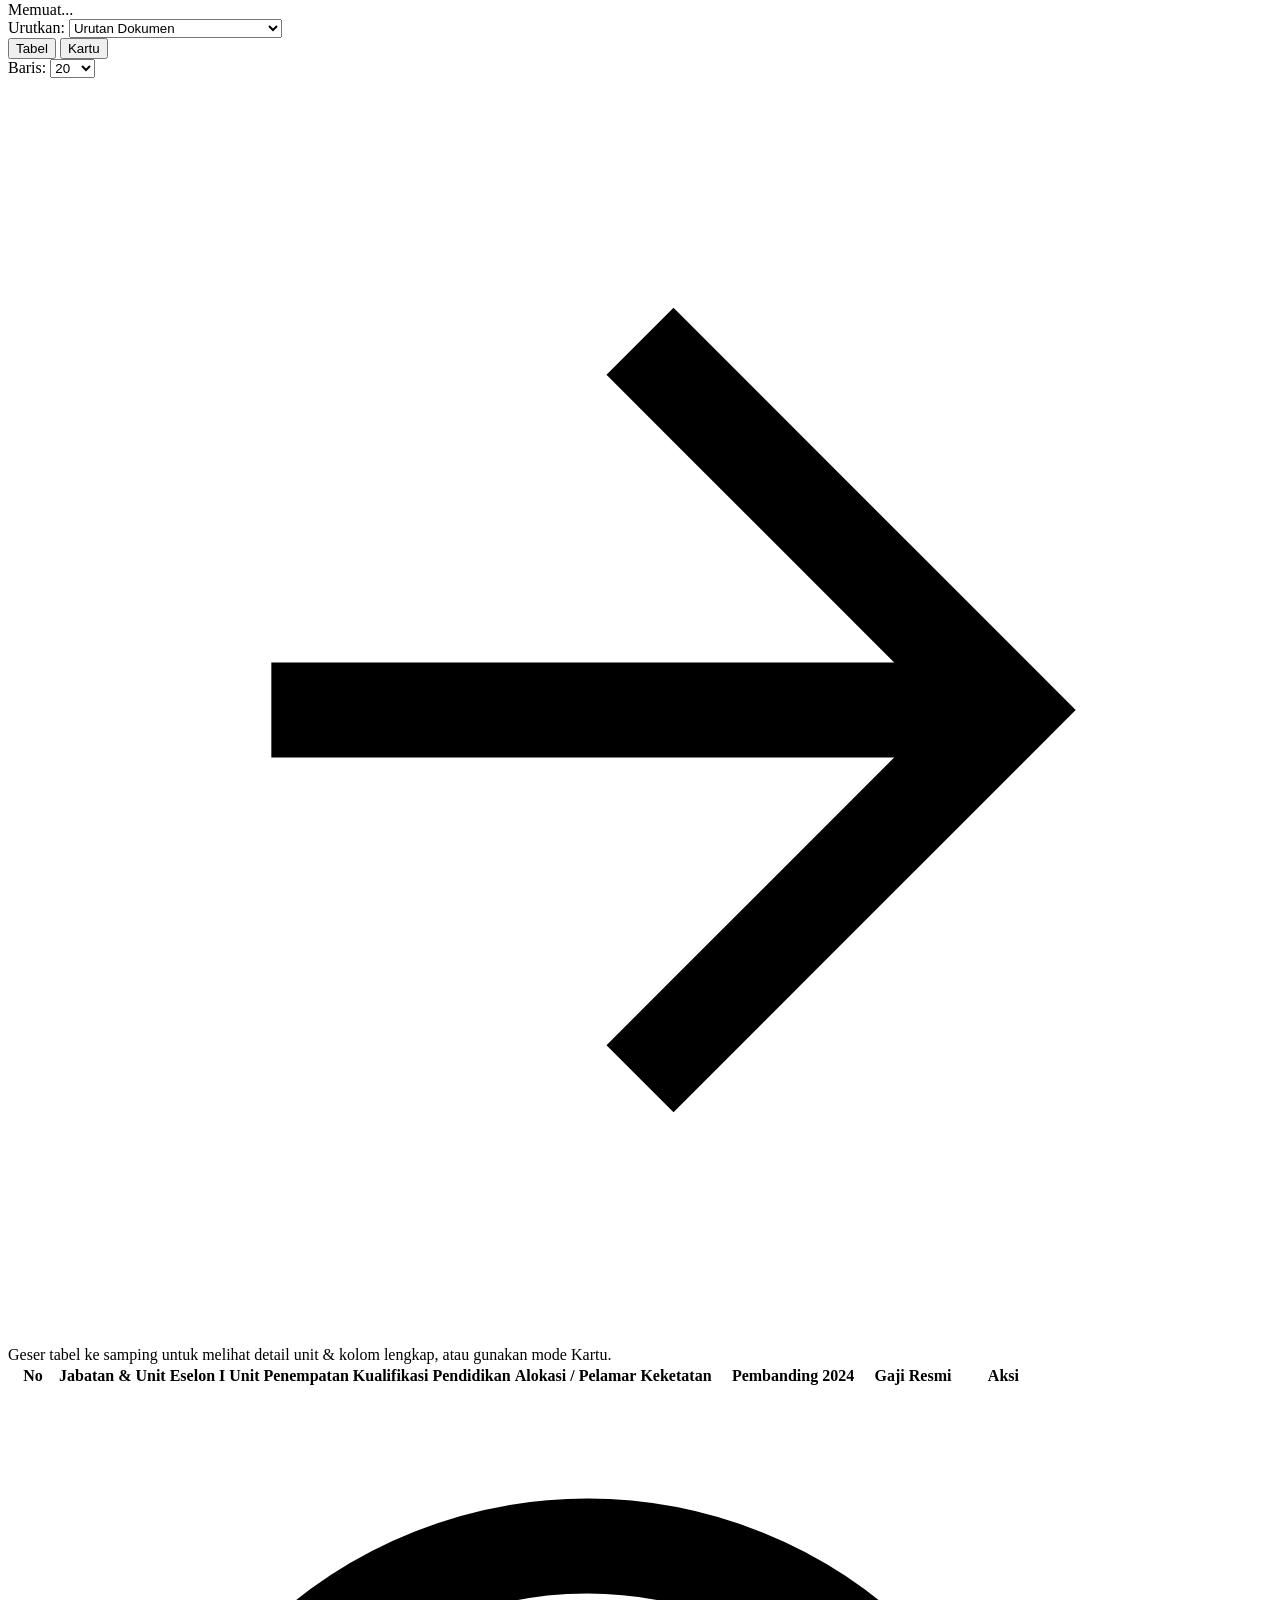
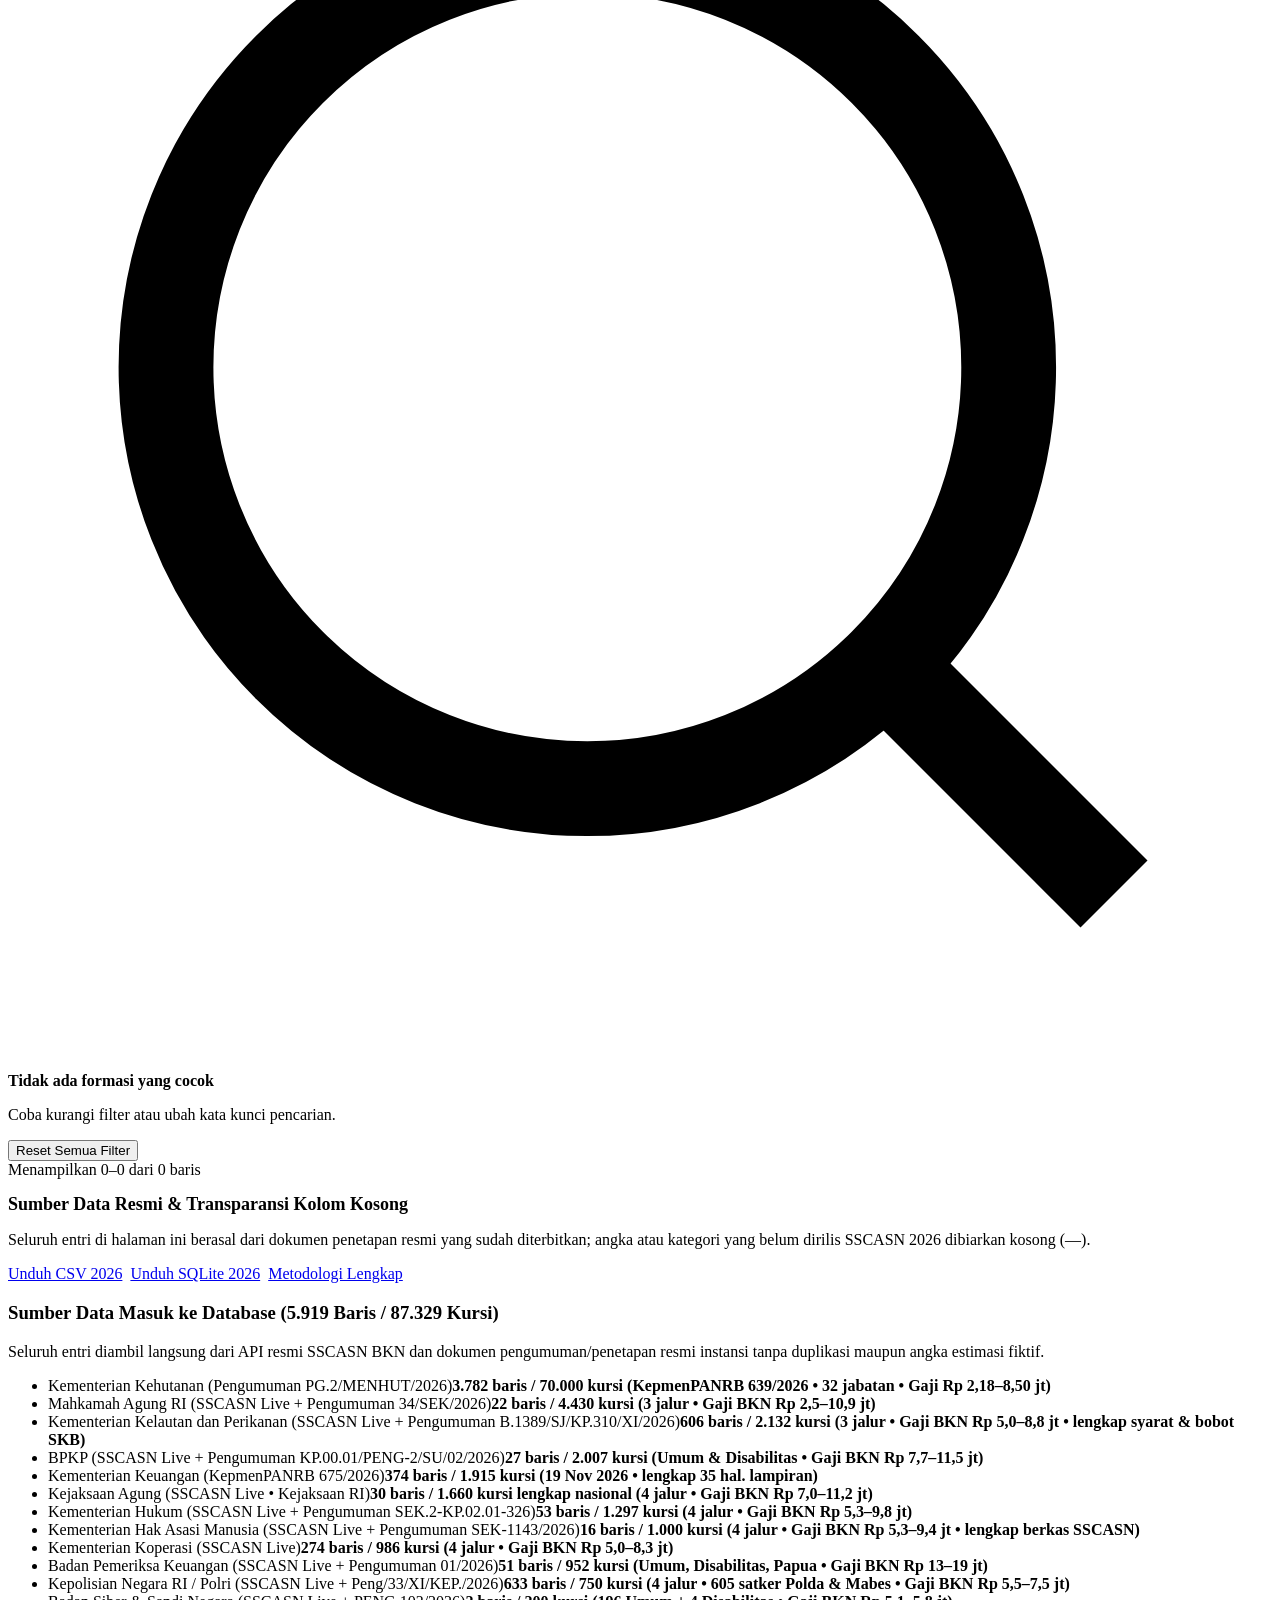
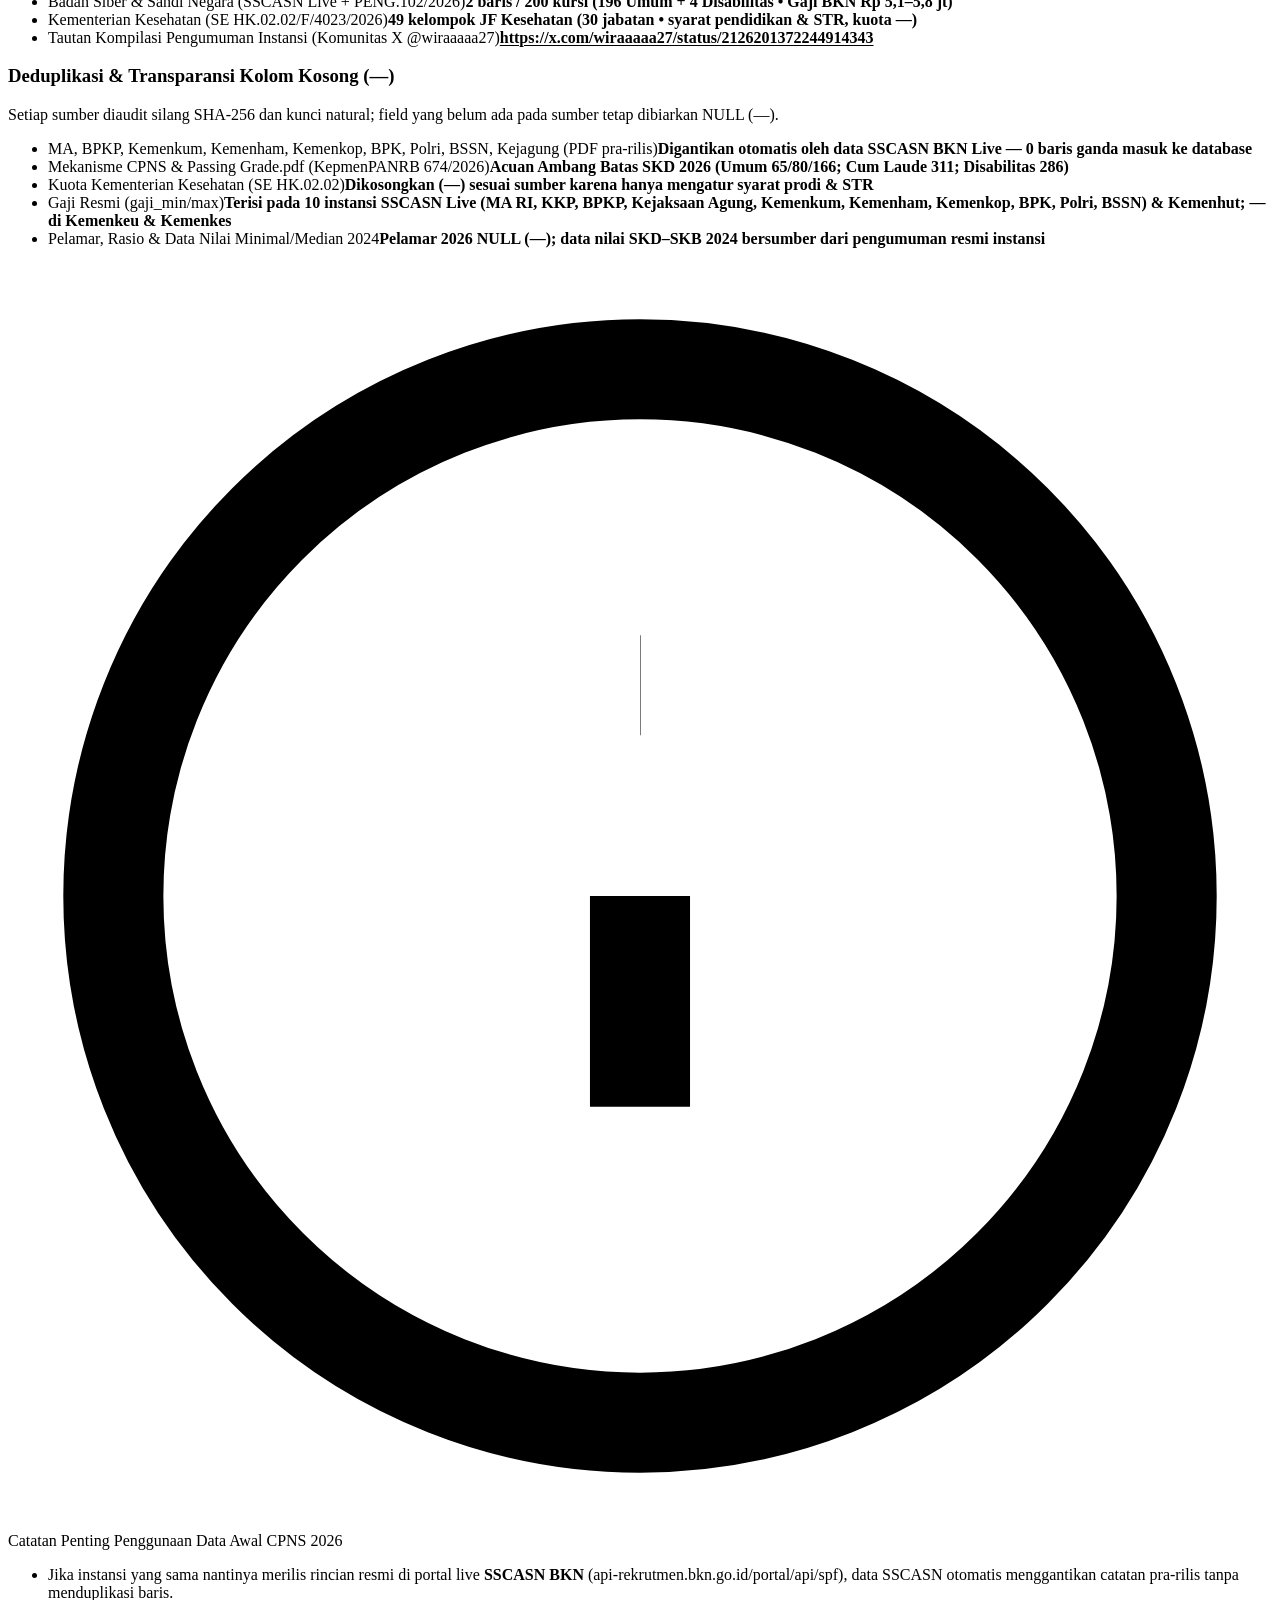
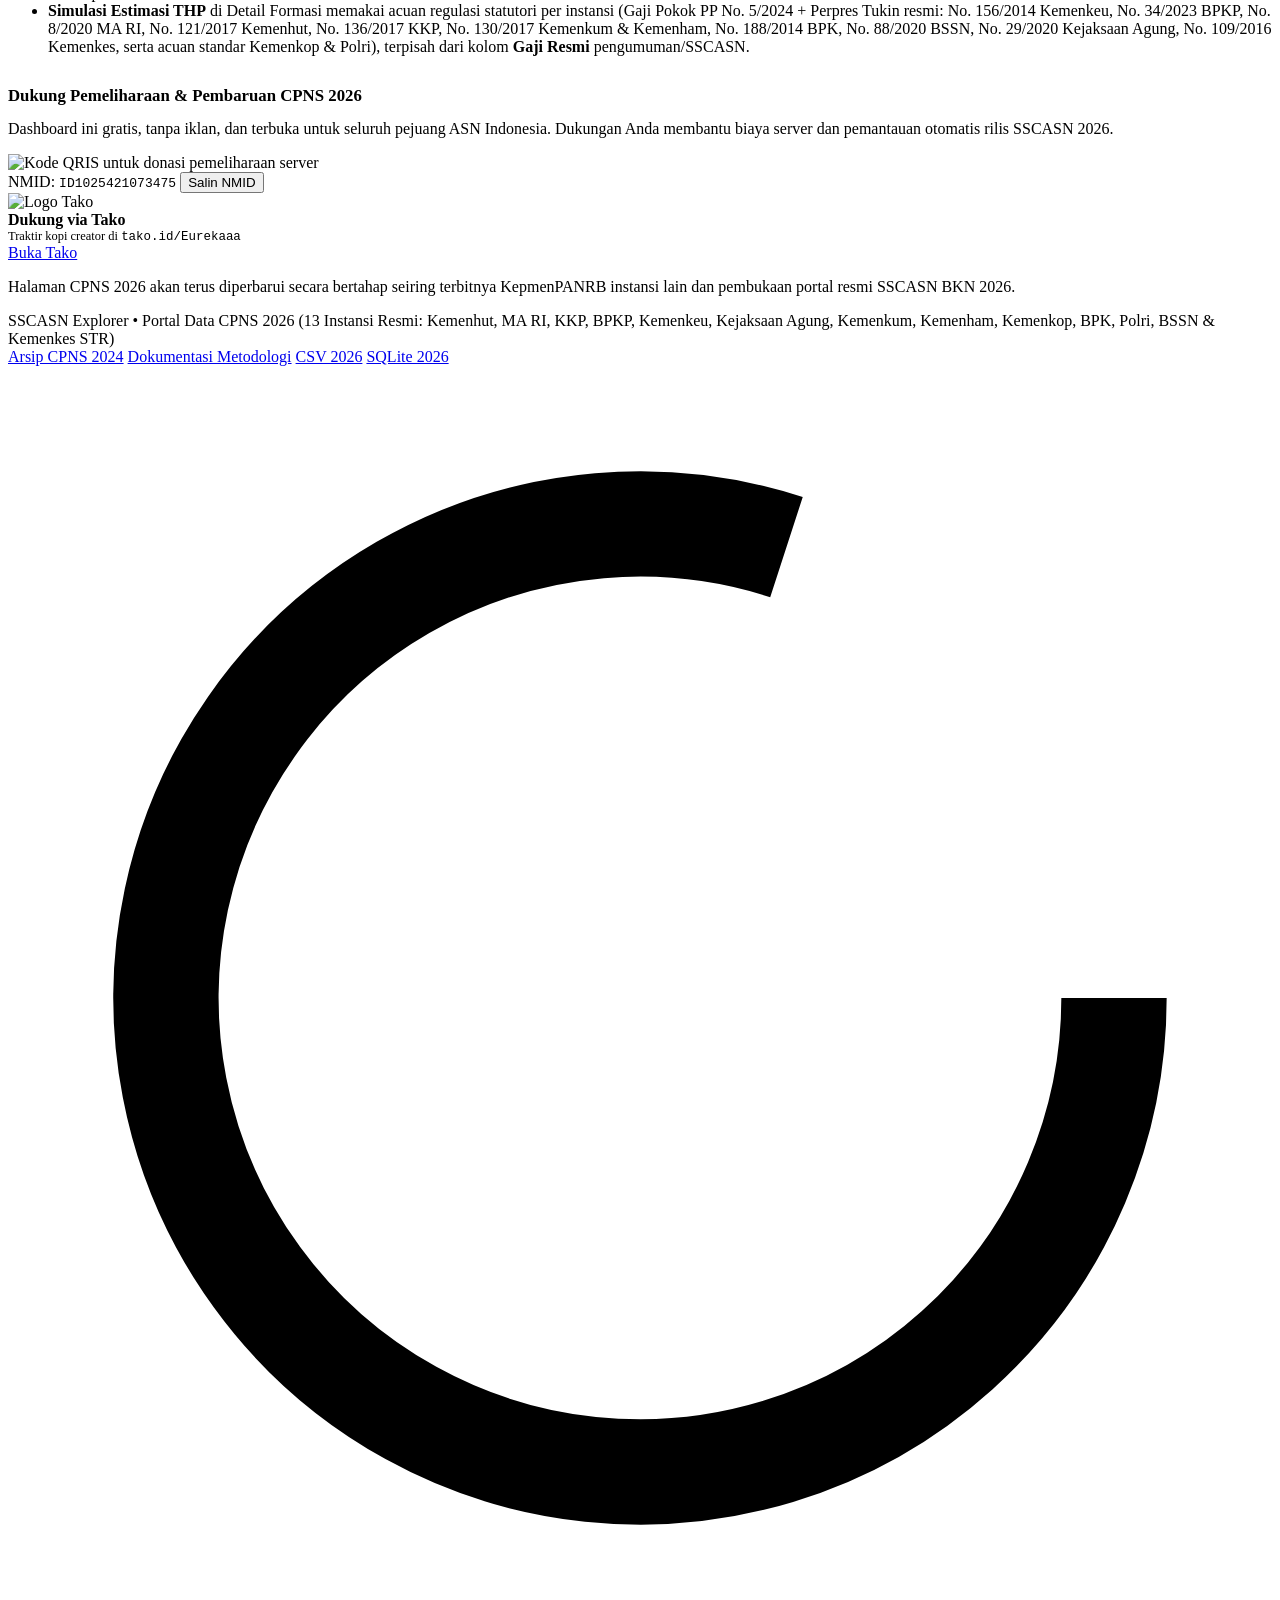
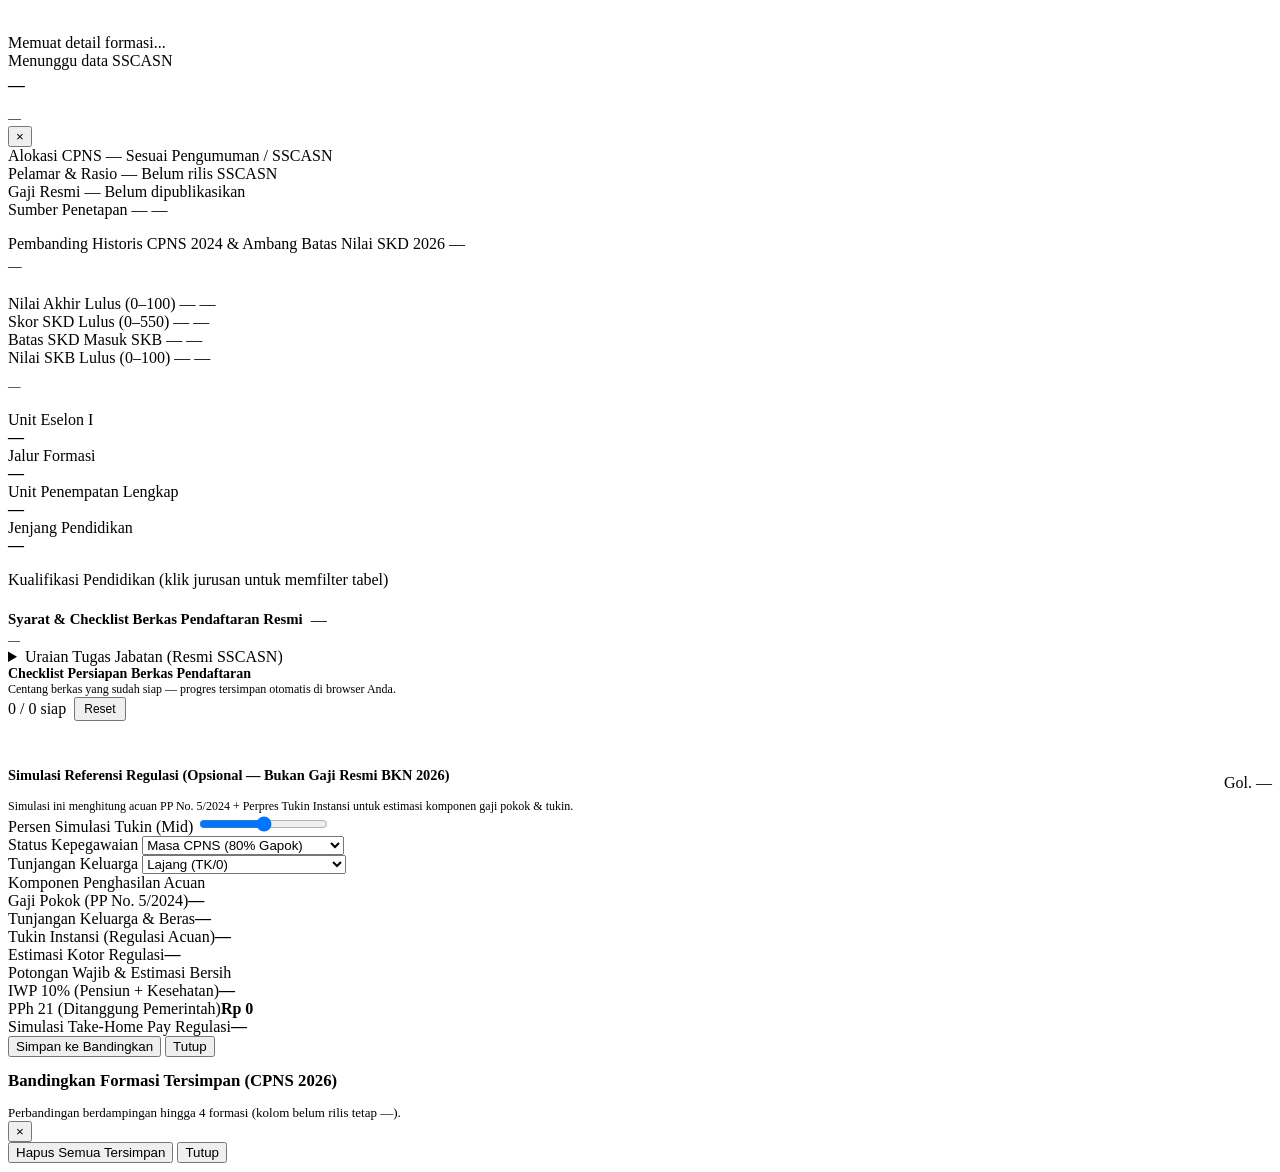
==== commit fb118818: "fix(cpns2026): resolve Argon & Carbon dual-audit P0/P1/P2 findings (perf, RAM, UI race, data hygiene" ====
--- a/frontend/cpns-2026.html
+++ b/frontend/cpns-2026.html
@@ -6,7 +6,7 @@
   <title>CPNS 2026 Explorer — Data Awal &amp; Live SSCASN (13 Instansi Terverifikasi)</title>
   <meta name="description" content="Eksplorasi formasi CPNS 2026 terverifikasi dari portal live SSCASN BKN (MA RI, KKP, BPKP, Kejaksaan Agung, Kemenkum, Kemenham, Kemenkop, BPK, Polri, BSSN) serta pengumuman resmi Kemenhut (70.000 kursi), Kemenkeu, dan acuan STR Kemenkes (5.919 baris, 87.329 kursi teralokasi)." />
   <link rel="icon" type="image/png" href="/static/favicon.png?v=20261127" />
-  <link rel="stylesheet" href="/static/css/app.css?v=20261128c" />
+  <link rel="stylesheet" href="/static/css/app.css?v=20261128f" />
   <script>
     (function () {
       try {
@@ -211,7 +211,7 @@
         <div class="field-group col-span-3">
           <div class="field-label-row">
             <label for="filter-eselon1" class="field-label">Unit Eselon I / Satuan</label>
-            <span id="badge-eselon1-count" class="field-hint">146 unit</span>
+            <span id="badge-eselon1-count" class="field-hint">139 unit</span>
           </div>
           <select id="filter-eselon1" class="control-select">
             <option value="">Semua Unit Eselon I</option>
@@ -469,7 +469,7 @@
           <ul class="spec-list">
             <li><span>Kementerian Kehutanan (Pengumuman PG.2/MENHUT/2026)</span><strong>3.782 baris / 70.000 kursi (KepmenPANRB 639/2026 • 32 jabatan • Gaji Rp 2,18–8,50 jt)</strong></li>
             <li><span>Mahkamah Agung RI (SSCASN Live + Pengumuman 34/SEK/2026)</span><strong>22 baris / 4.430 kursi (3 jalur • Gaji BKN Rp 2,5–10,9 jt)</strong></li>
-            <li><span>Kementerian Kelautan dan Perikanan (SSCASN Live)</span><strong>606 baris / 2.132 kursi (3 jalur • Gaji BKN Rp 5,0–8,8 jt • lengkap berkas &amp; sertifikasi SSCASN)</strong></li>
+            <li><span>Kementerian Kelautan dan Perikanan (SSCASN Live + Pengumuman B.1389/SJ/KP.310/XI/2026)</span><strong>606 baris / 2.132 kursi (3 jalur • Gaji BKN Rp 5,0–8,8 jt • lengkap syarat &amp; bobot SKB)</strong></li>
             <li><span>BPKP (SSCASN Live + Pengumuman KP.00.01/PENG-2/SU/02/2026)</span><strong>27 baris / 2.007 kursi (Umum &amp; Disabilitas • Gaji BKN Rp 7,7–11,5 jt)</strong></li>
             <li><span>Kementerian Keuangan (KepmenPANRB 675/2026)</span><strong>374 baris / 1.915 kursi (19 Nov 2026 • lengkap 35 hal. lampiran)</strong></li>
             <li><span>Kejaksaan Agung (SSCASN Live • Kejaksaan RI)</span><strong>30 baris / 1.660 kursi lengkap nasional (4 jalur • Gaji BKN Rp 7,0–11,2 jt)</strong></li>
@@ -508,7 +508,7 @@
         </div>
         <ul class="disclaimer-list">
           <li>Jika instansi yang sama nantinya merilis rincian resmi di portal live <strong>SSCASN BKN</strong> (<span class="inline-code">api-rekrutmen.bkn.go.id/portal/api/spf</span>), data SSCASN otomatis menggantikan catatan pra-rilis tanpa menduplikasi baris.</li>
-          <li><strong>Simulasi Estimasi THP</strong> di Detail Formasi memakai acuan regulasi statutori per instansi (Gaji Pokok PP No. 5/2024 + Perpres Tukin resmi: No. 156/2014 Kemenkeu, No. 34/2023 BPKP, No. 8/2020 MA RI, No. 121/2017 Kemenhut, No. 130/2017 Kemenkum &amp; Kemenham, No. 188/2014 BPK, No. 88/2020 BSSN, No. 29/2020 Kejaksaan Agung, No. 109/2016 Kemenkes, serta acuan standar Kemenkop &amp; Polri), terpisah dari kolom <strong>Gaji Resmi</strong> pengumuman/SSCASN.</li>
+          <li><strong>Simulasi Estimasi THP</strong> di Detail Formasi memakai acuan regulasi statutori per instansi (Gaji Pokok PP No. 5/2024 + Perpres Tukin resmi: No. 156/2014 Kemenkeu, No. 34/2023 BPKP, No. 8/2020 MA RI, No. 121/2017 Kemenhut, No. 136/2017 KKP, No. 130/2017 Kemenkum &amp; Kemenham, No. 188/2014 BPK, No. 88/2020 BSSN, No. 29/2020 Kejaksaan Agung, No. 109/2016 Kemenkes, serta acuan standar Kemenkop &amp; Polri), terpisah dari kolom <strong>Gaji Resmi</strong> pengumuman/SSCASN.</li>
         </ul>
       </div>
     </section>
@@ -786,6 +786,6 @@
     <span id="toast-message"></span>
   </div>
 
-  <script src="/static/js/cpns2026.js?v=20261128c"></script>
+  <script src="/static/js/cpns2026.js?v=20261128f"></script>
 </body>
 </html>
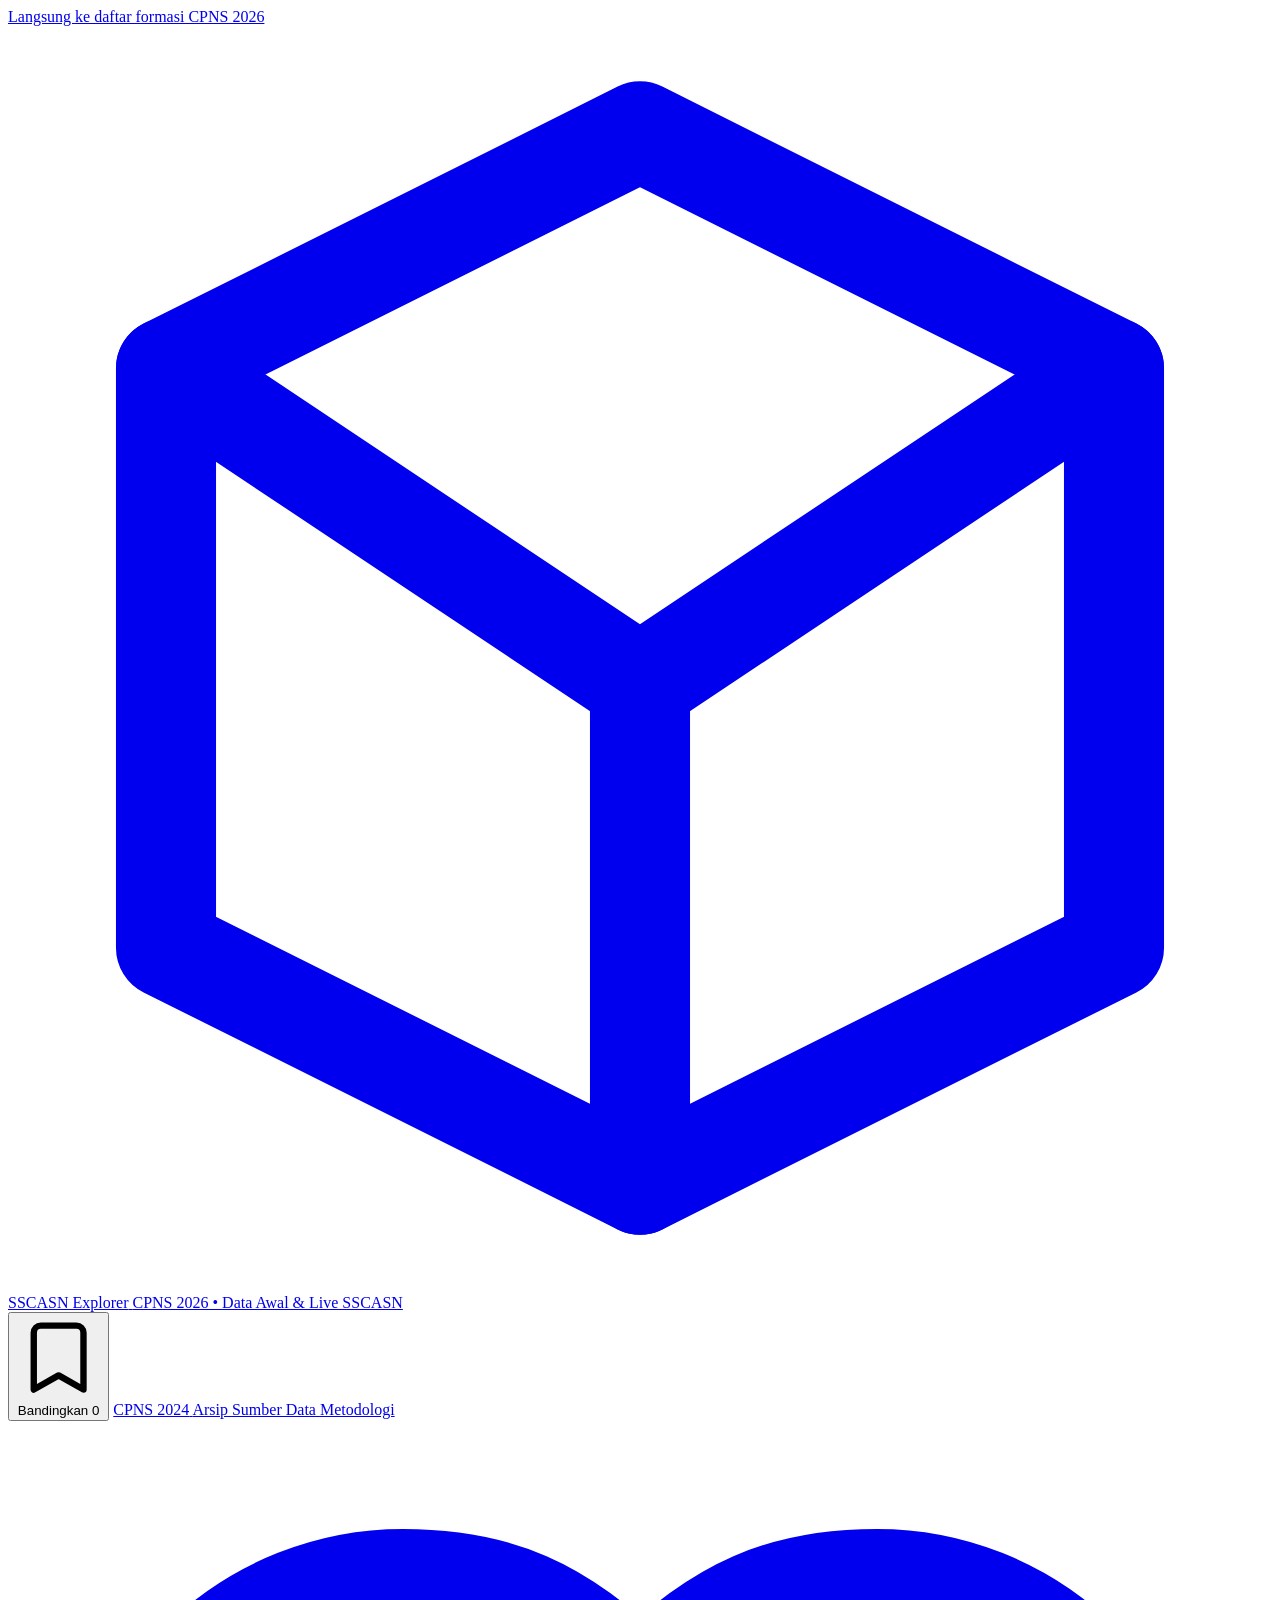
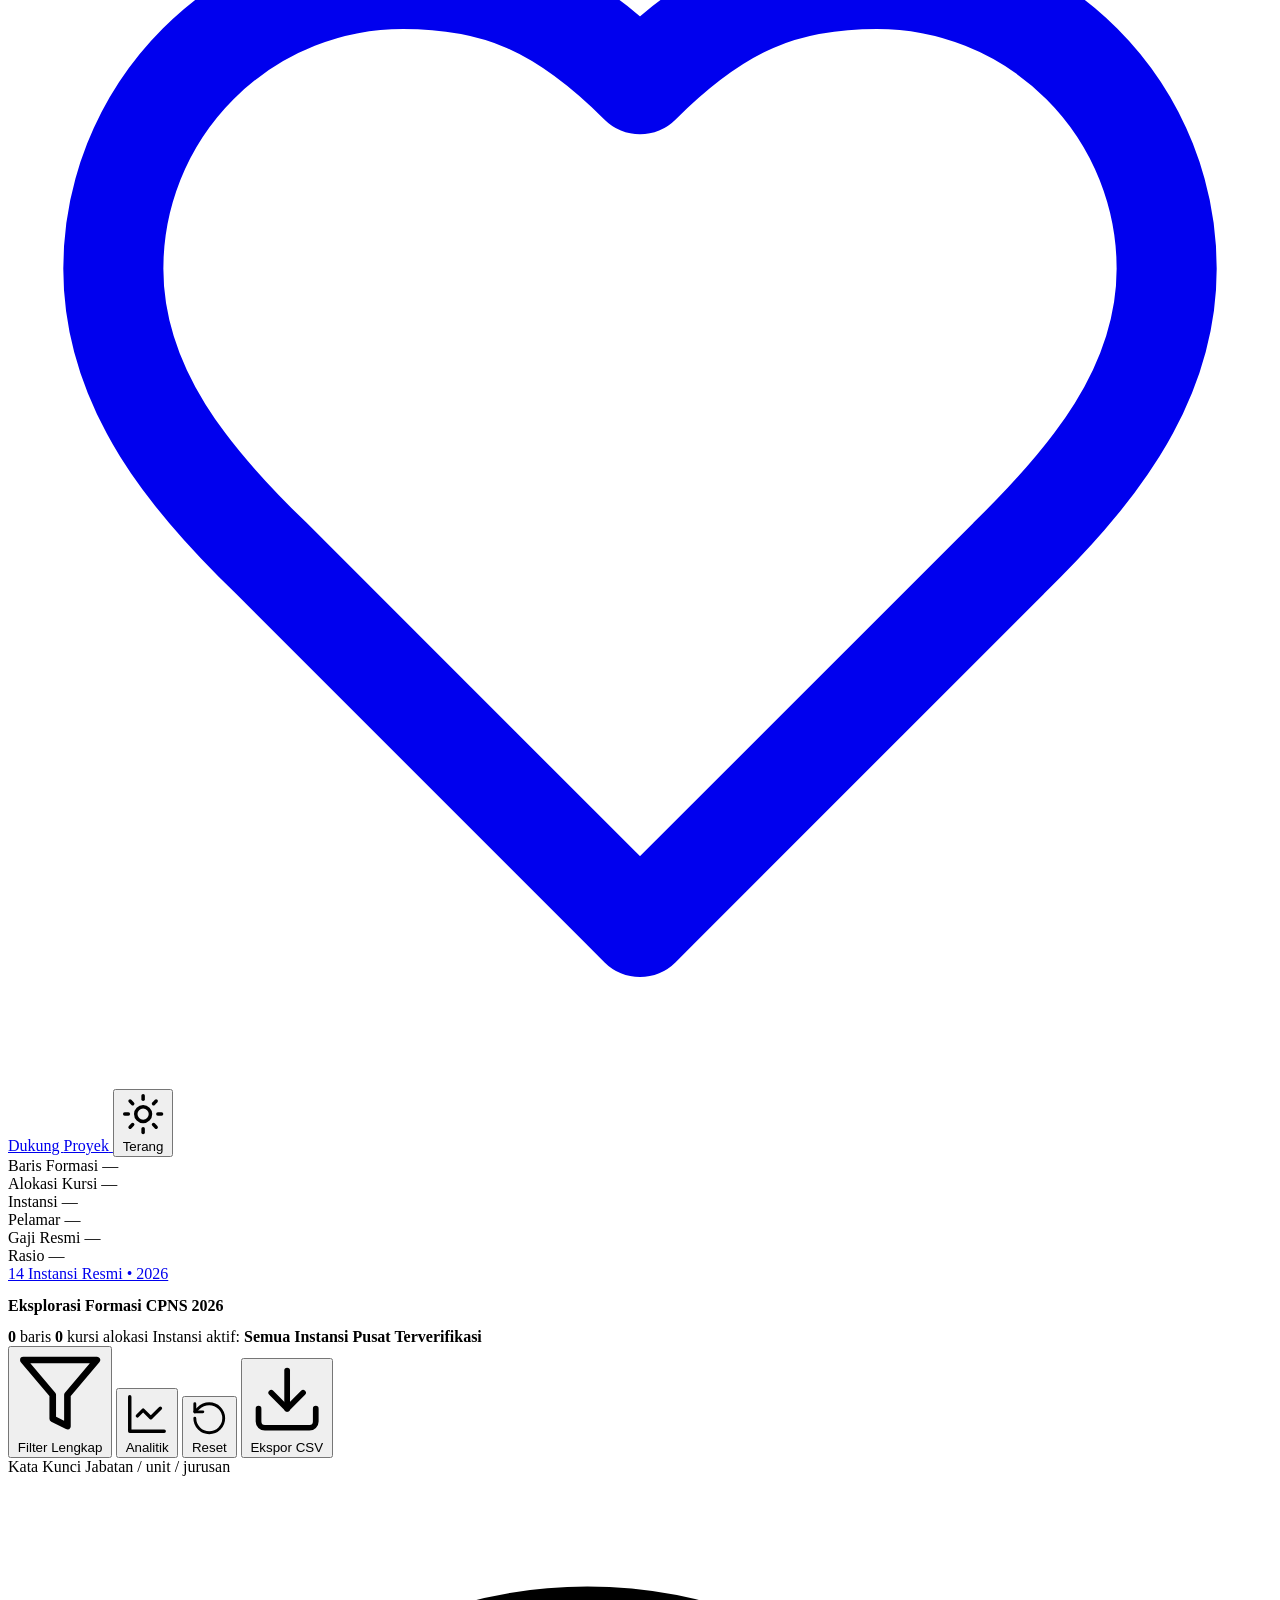
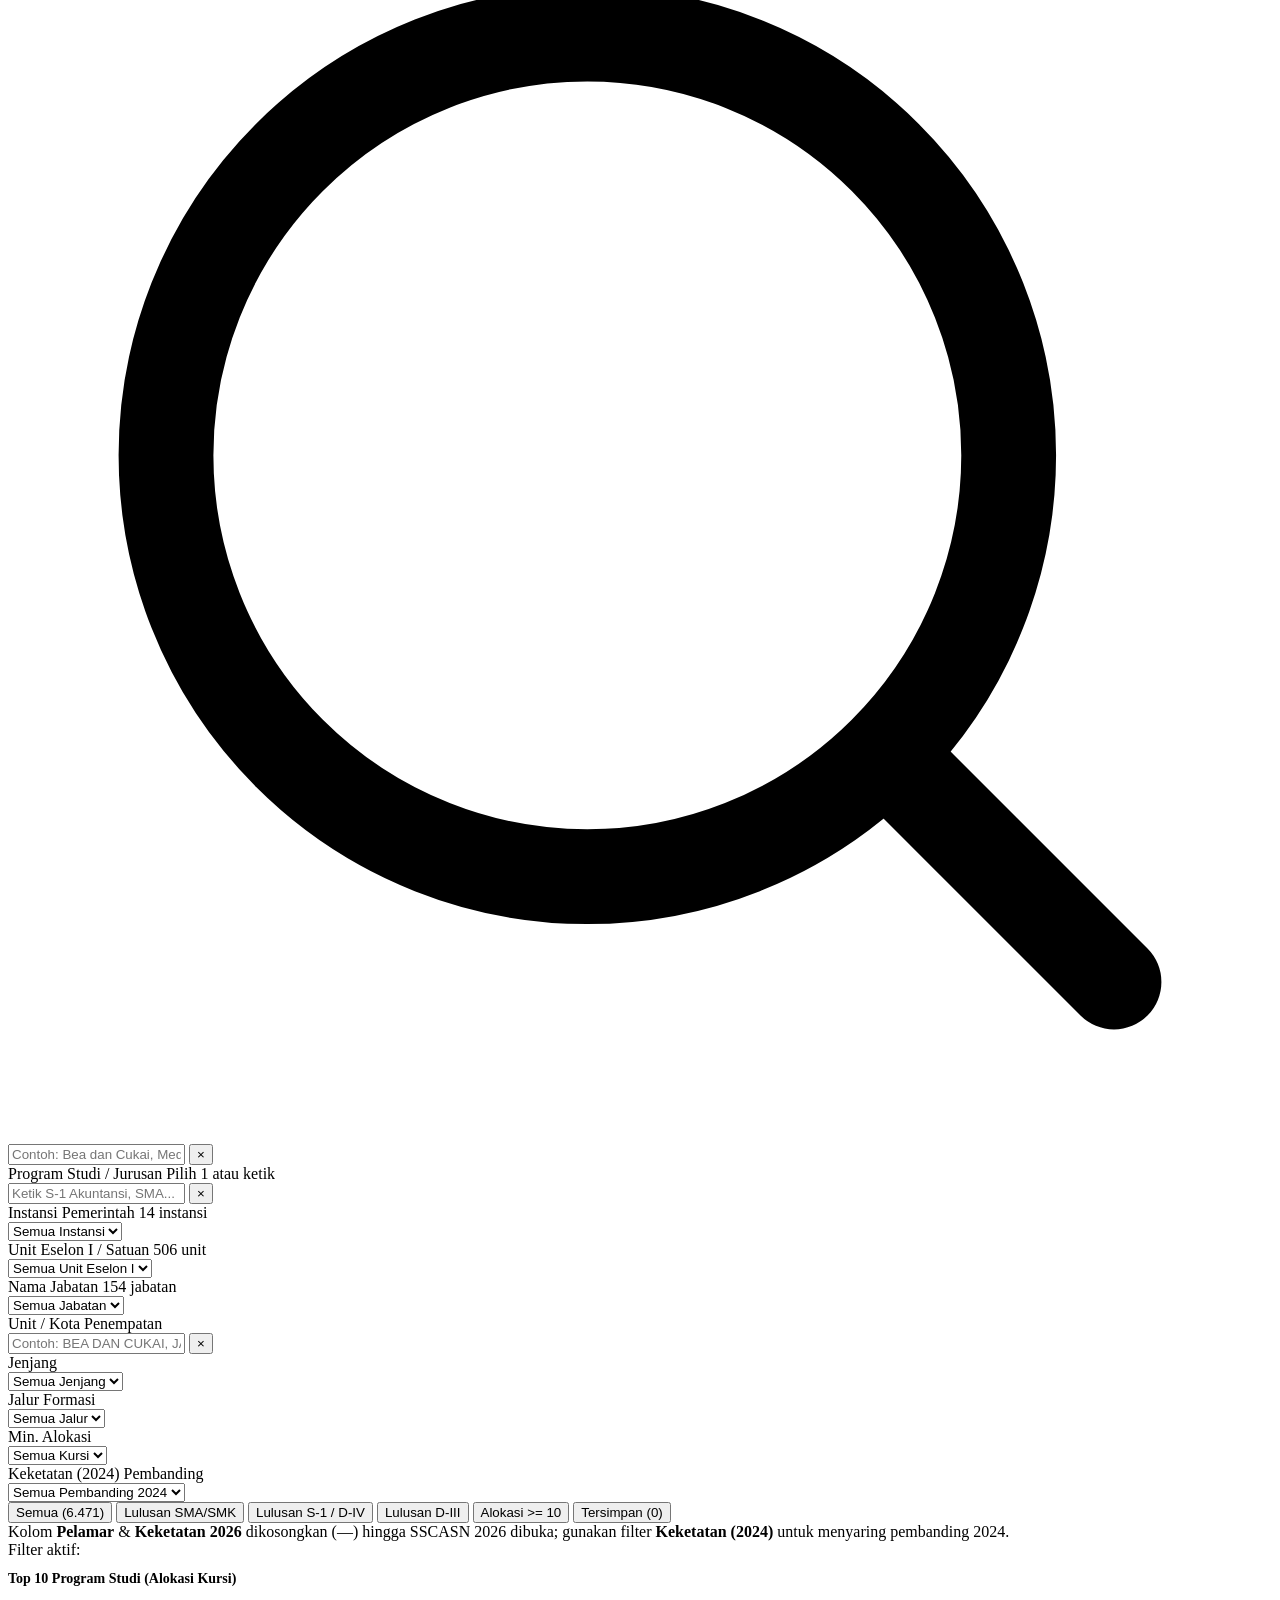
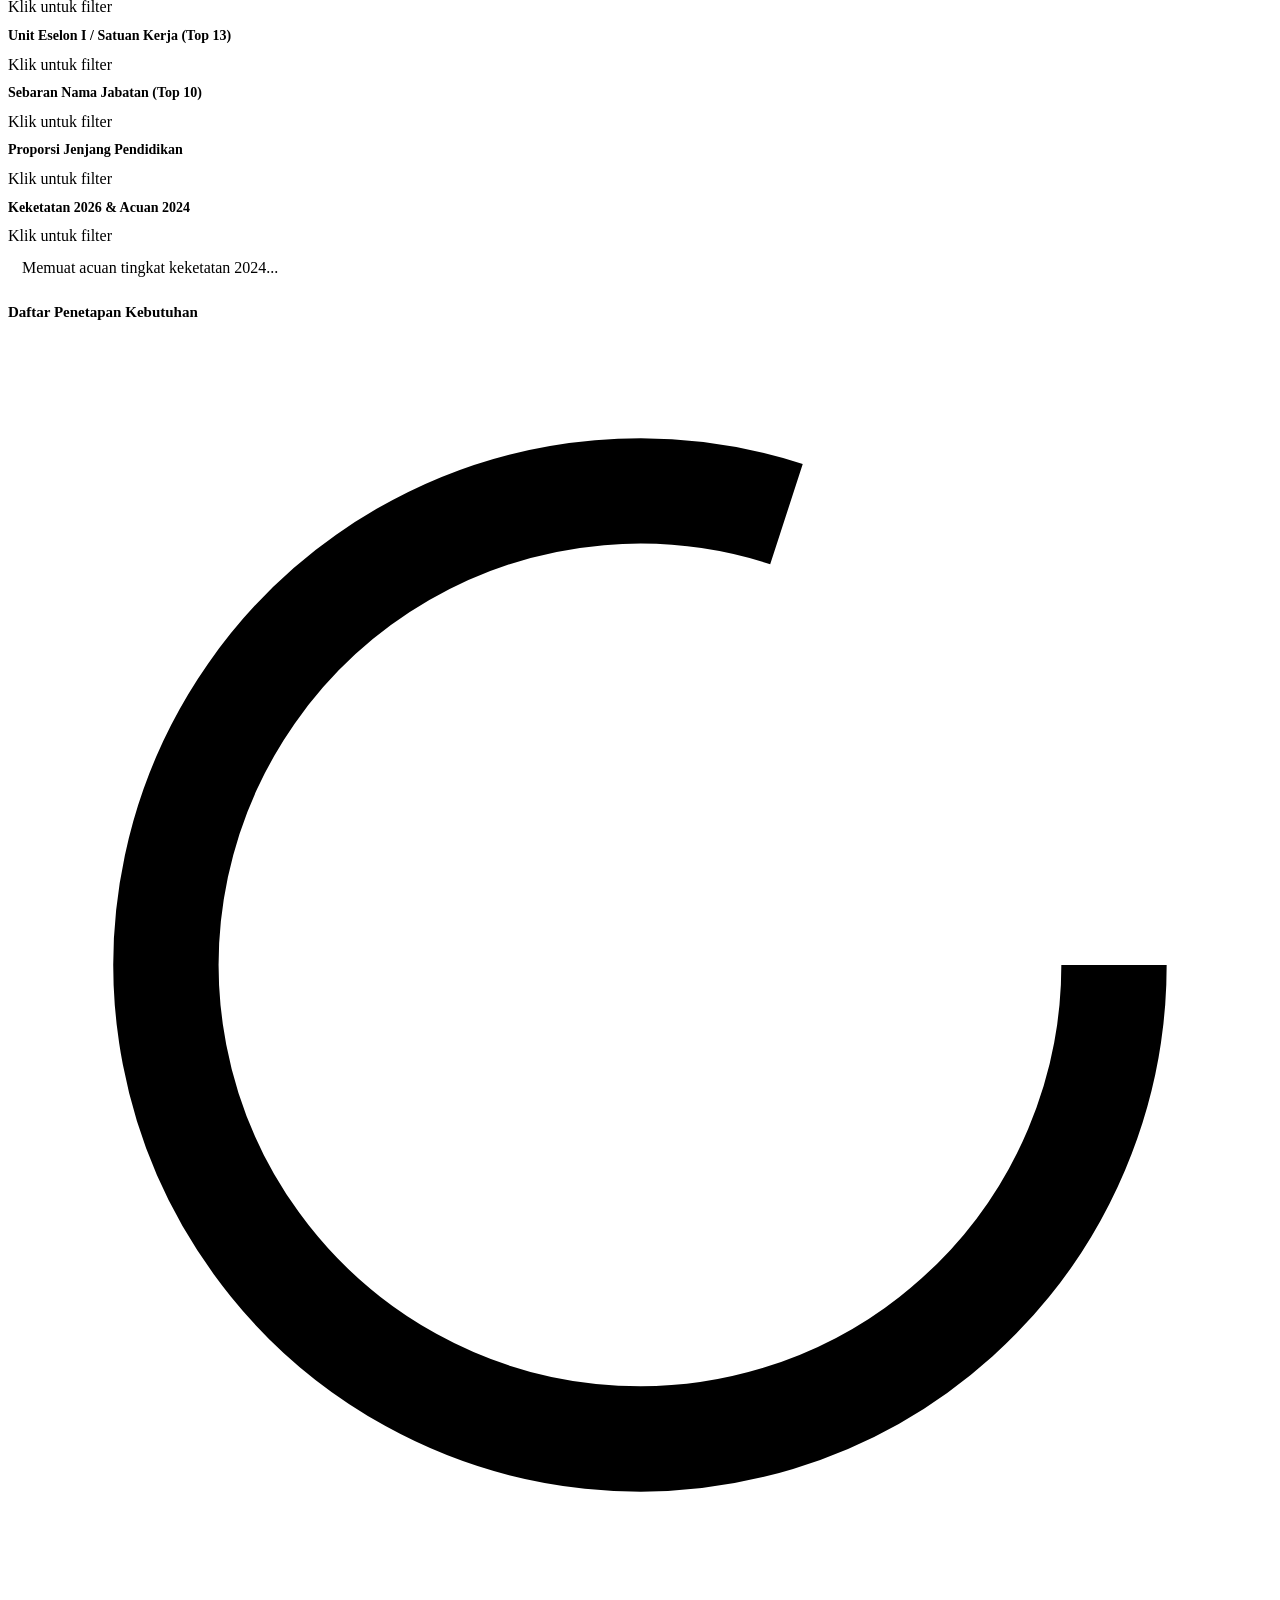
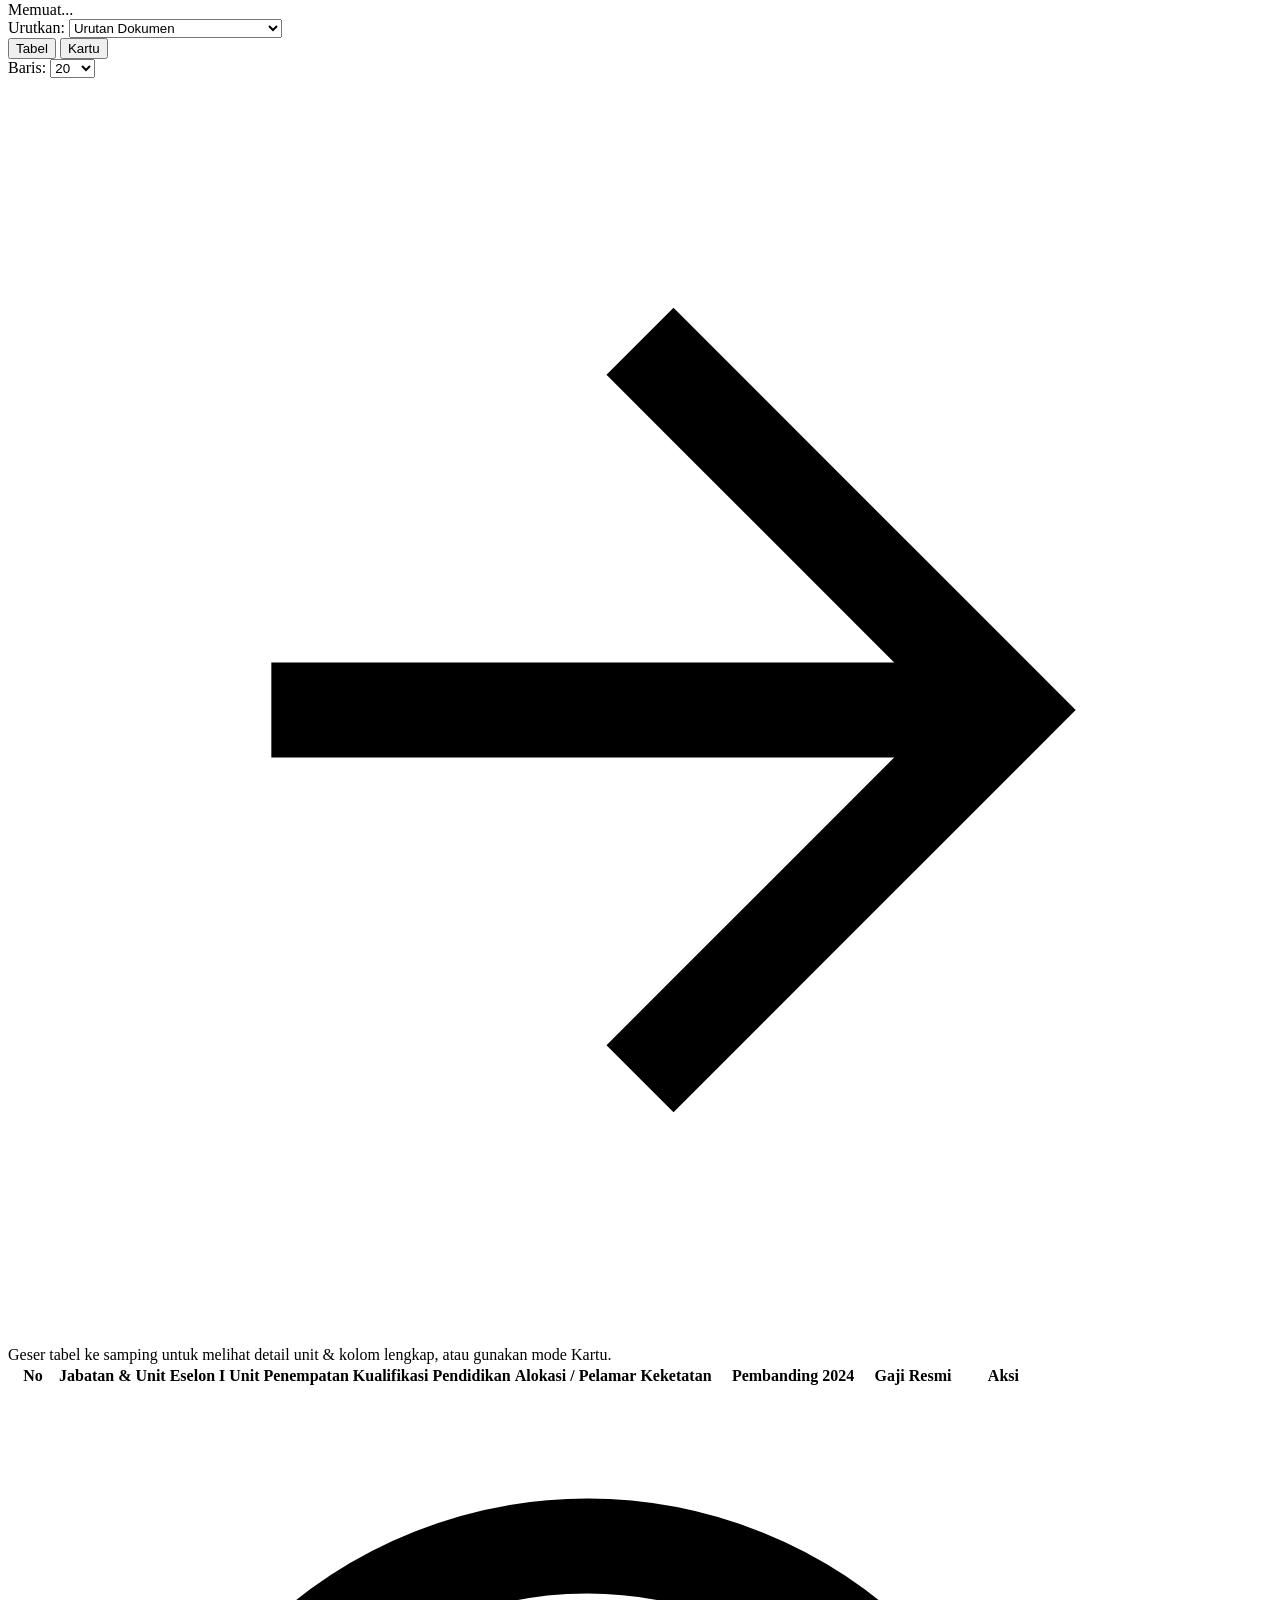
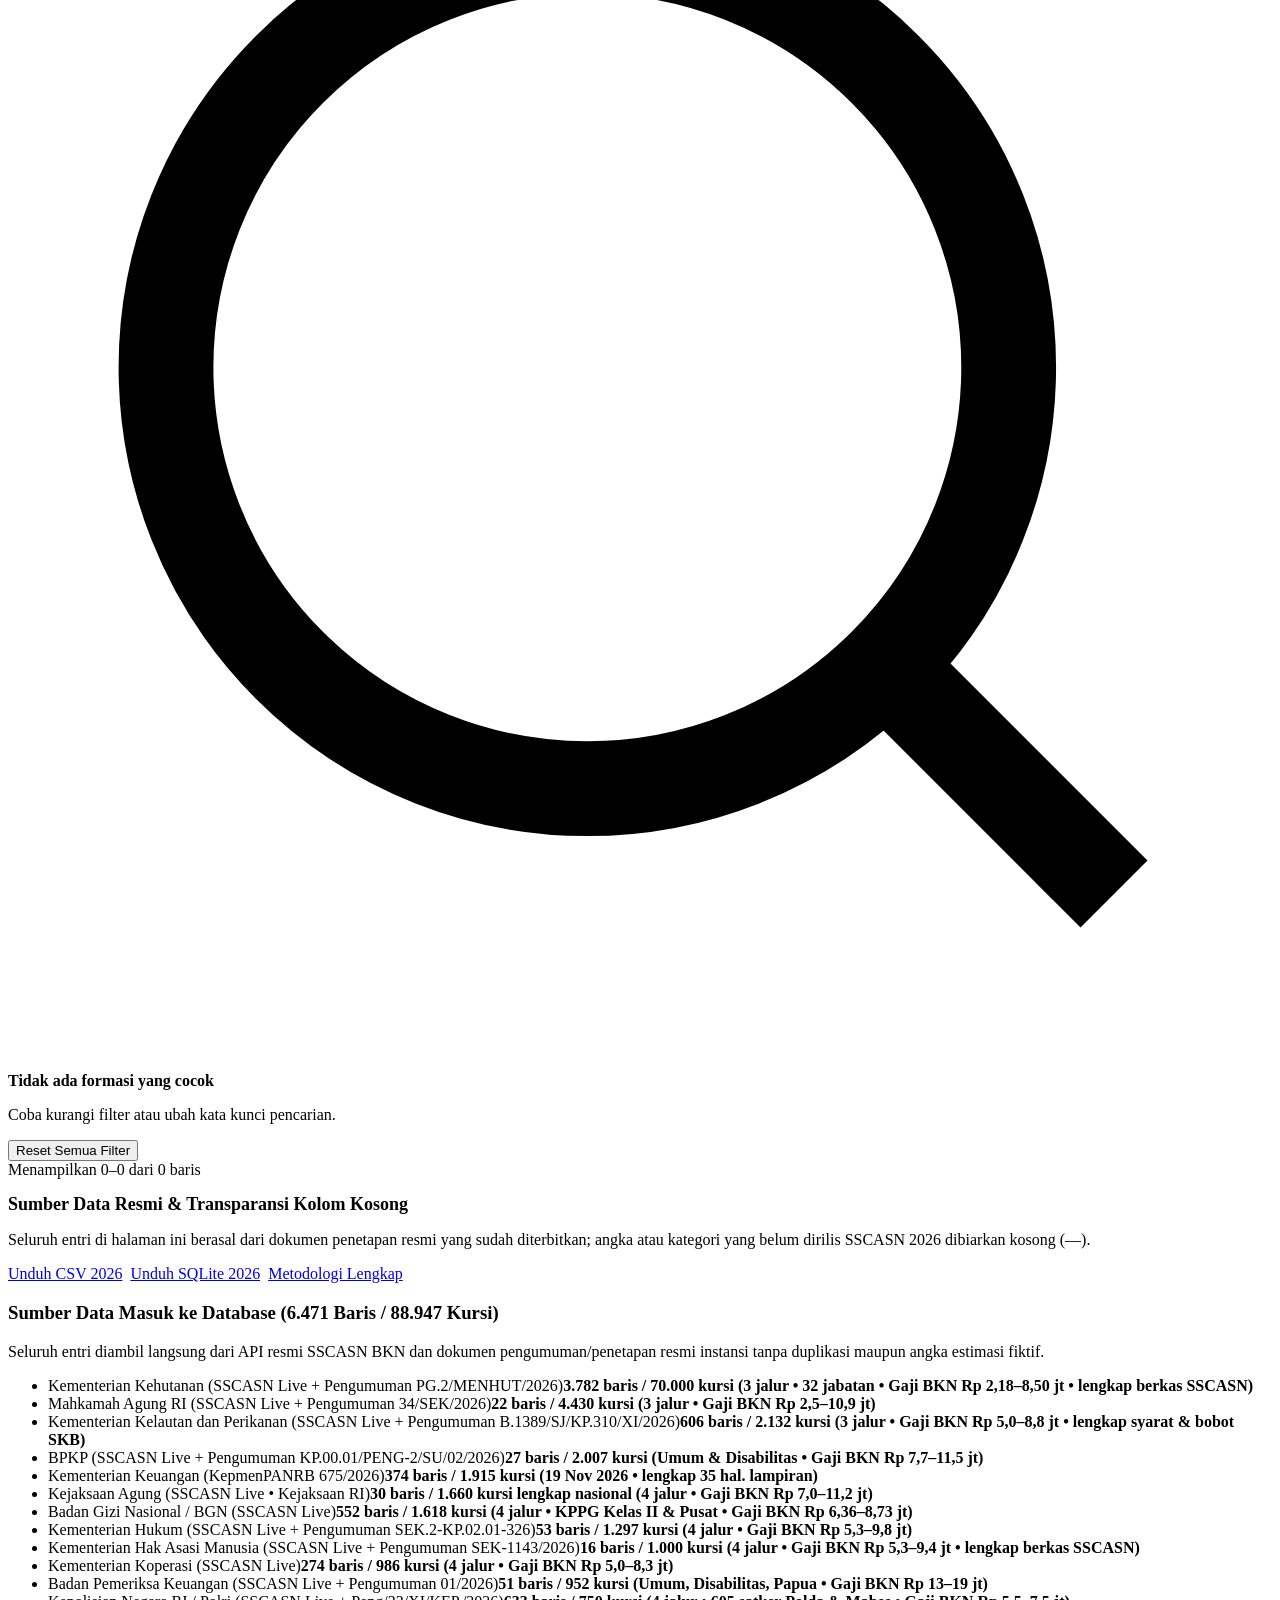
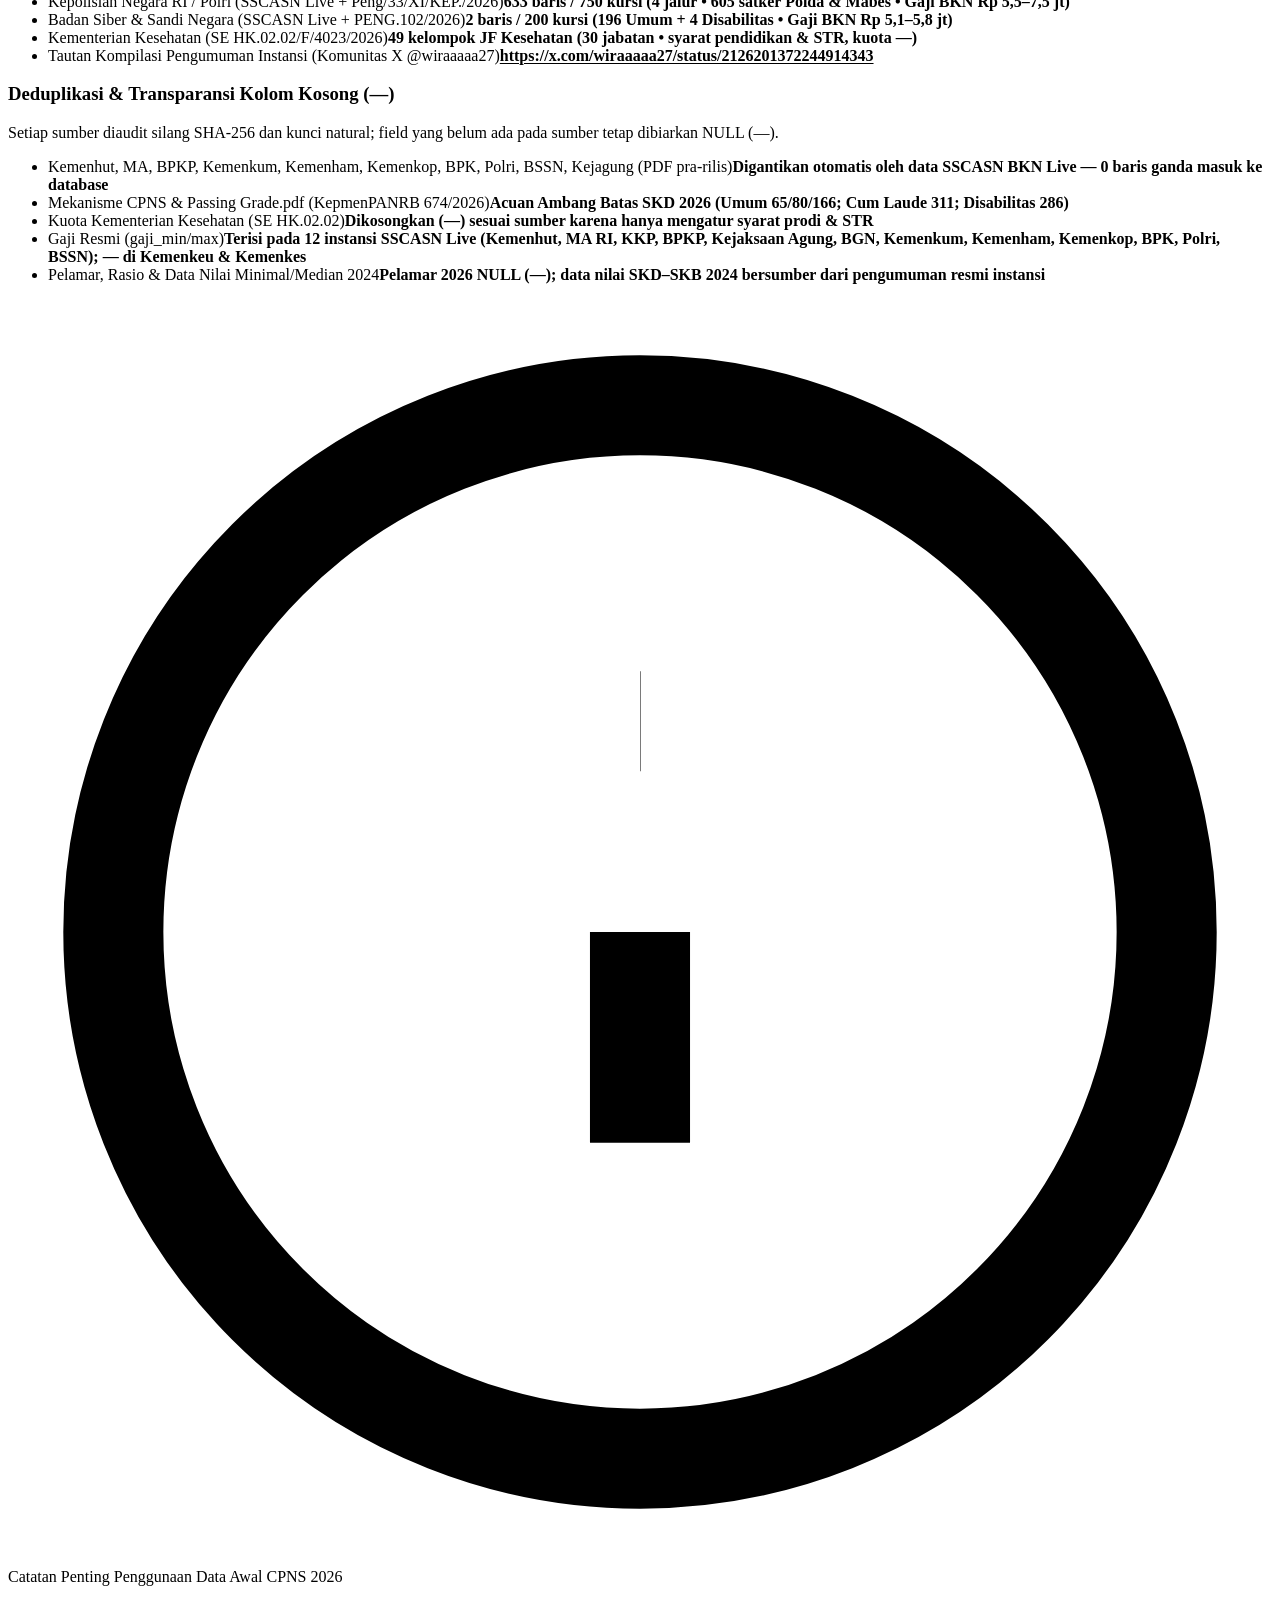
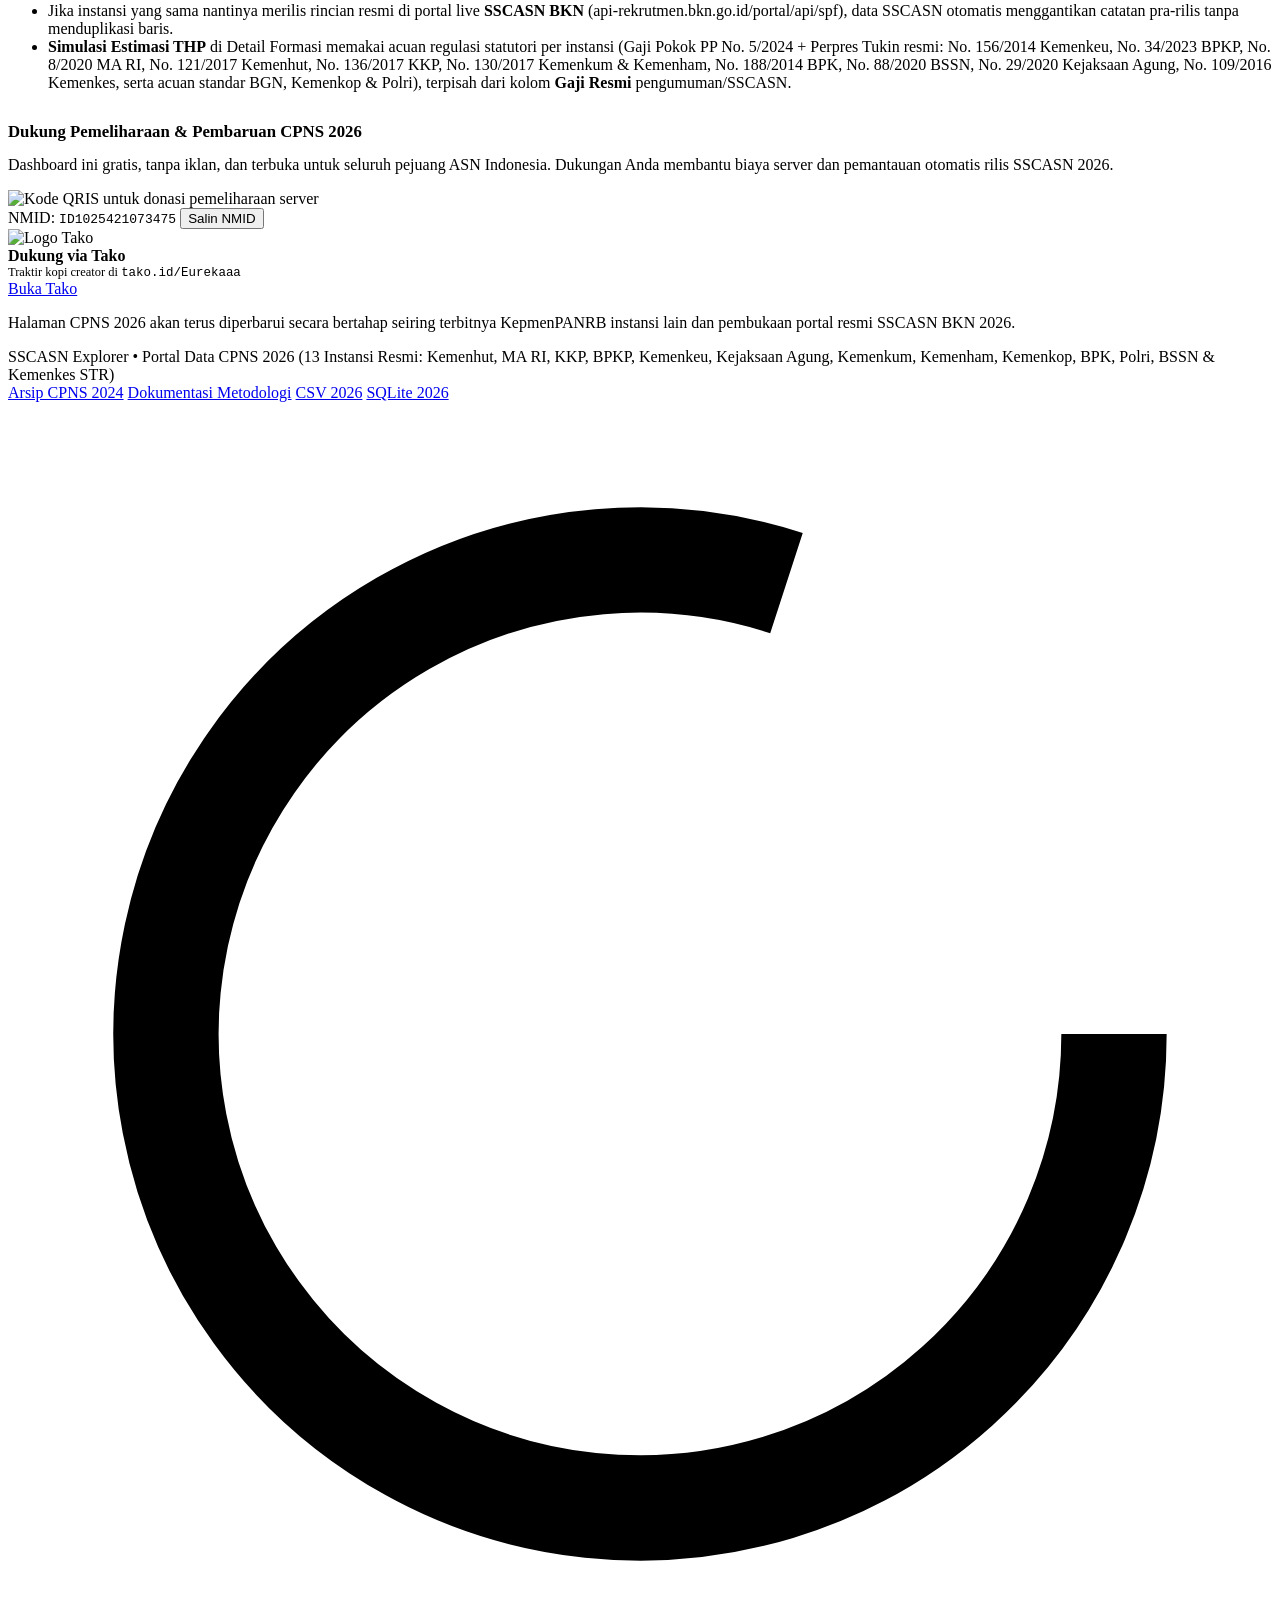
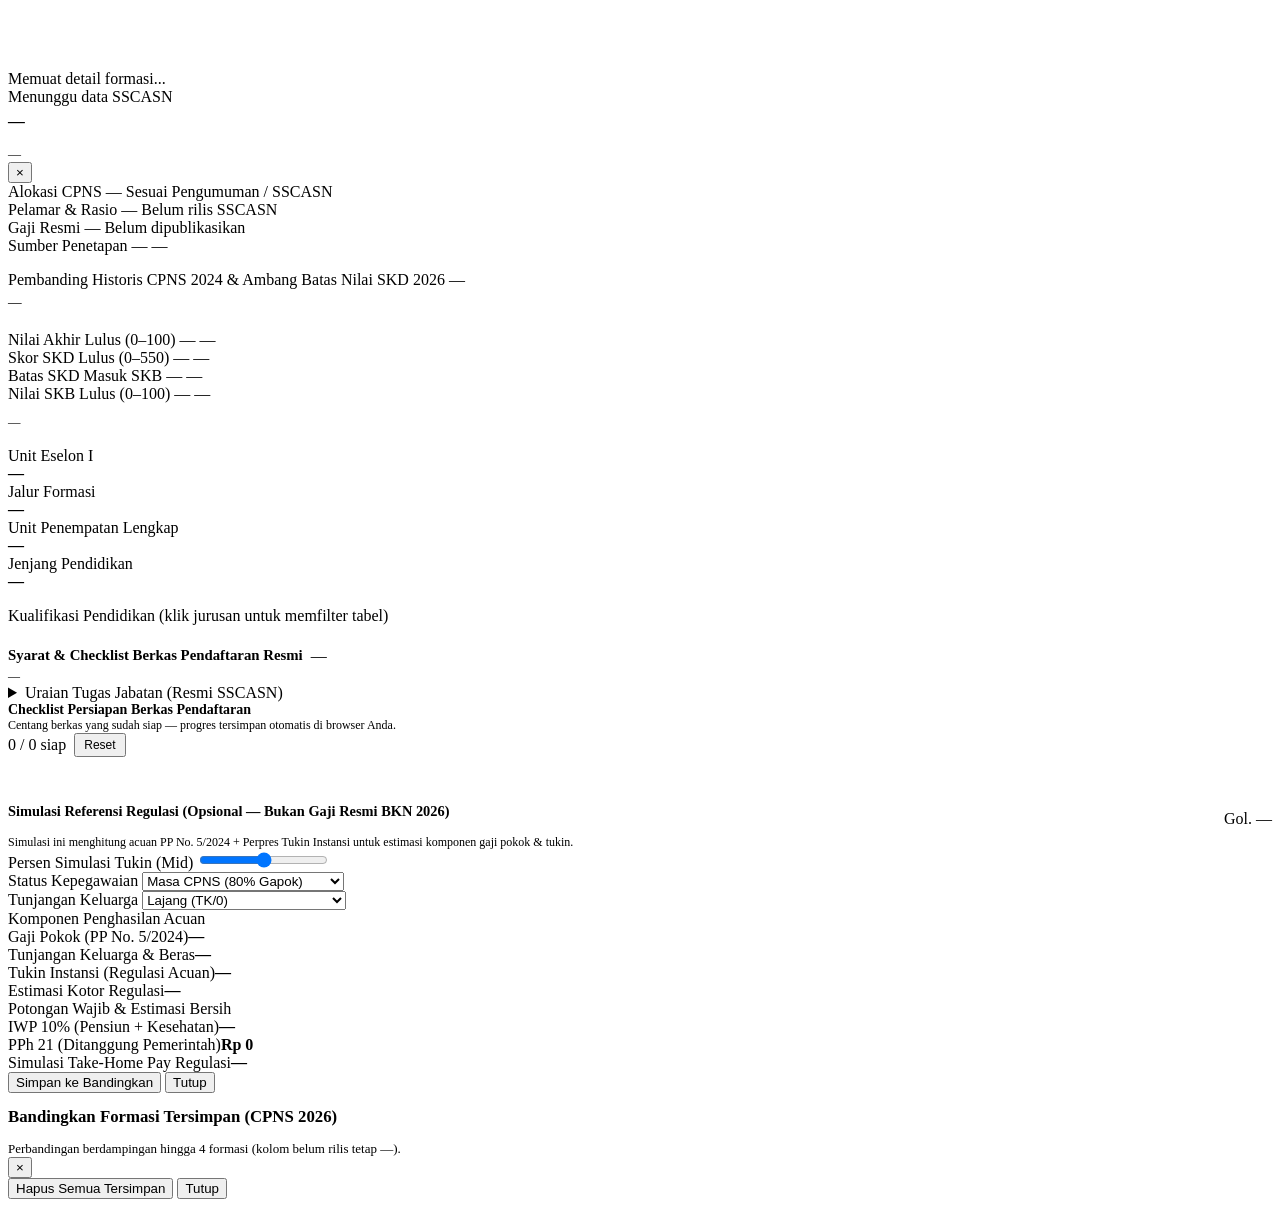
==== commit 3c390a27: "feat(cpns2026): add BGN (552 rows / 1,618 seats) & upgrade Kemenhut to SSCASN Live (12/14 live)" ====
--- a/frontend/cpns-2026.html
+++ b/frontend/cpns-2026.html
@@ -3,10 +3,10 @@
 <head>
   <meta charset="UTF-8" />
   <meta name="viewport" content="width=device-width, initial-scale=1.0" />
-  <title>CPNS 2026 Explorer — Data Awal &amp; Live SSCASN (13 Instansi Terverifikasi)</title>
-  <meta name="description" content="Eksplorasi formasi CPNS 2026 terverifikasi dari portal live SSCASN BKN (MA RI, KKP, BPKP, Kejaksaan Agung, Kemenkum, Kemenham, Kemenkop, BPK, Polri, BSSN) serta pengumuman resmi Kemenhut (70.000 kursi), Kemenkeu, dan acuan STR Kemenkes (5.919 baris, 87.329 kursi teralokasi)." />
+  <title>CPNS 2026 Explorer — Data Awal &amp; Live SSCASN (14 Instansi Terverifikasi)</title>
+  <meta name="description" content="Eksplorasi formasi CPNS 2026 terverifikasi dari portal live SSCASN BKN (MA RI, KKP, BPKP, Kejaksaan Agung, BGN, Kemenkum, Kemenham, Kemenkop, BPK, Polri, BSSN) serta pengumuman resmi Kemenhut (70.000 kursi), Kemenkeu, dan acuan STR Kemenkes (6.471 baris, 88.947 kursi teralokasi)." />
   <link rel="icon" type="image/png" href="/static/favicon.png?v=20261127" />
-  <link rel="stylesheet" href="/static/css/app.css?v=20261128f" />
+  <link rel="stylesheet" href="/static/css/app.css?v=20261128g" />
   <script>
     (function () {
       try {
@@ -105,7 +105,7 @@
         <span id="kpi-total-pelamar" class="ticker-value">—</span>
       </div>
       <div class="ticker-divider" aria-hidden="true"></div>
-      <div class="ticker-metric ticker-metric-desktop" title="Median kisaran gaji resmi yang sudah dipublikasikan (10 instansi SSCASN Live &amp; Kemenhut)">
+      <div class="ticker-metric ticker-metric-desktop" title="Median kisaran gaji resmi yang sudah dipublikasikan (12 instansi SSCASN Live)">
         <span class="ticker-label">Gaji Resmi</span>
         <span id="kpi-median-gaji" class="ticker-value">—</span>
       </div>
@@ -114,8 +114,8 @@
         <span class="ticker-label">Rasio</span>
         <span id="kpi-avg-rasio" class="ticker-value">—</span>
       </div>
-      <a href="#section-sumber-data" class="badge badge-accent" title="SSCASN Live (MA RI, KKP, BPKP, Kejaksaan Agung, Kemenkum, Kemenham, Kemenkop, BPK, Polri, BSSN) • Pengumuman Resmi (Kemenhut, Kemenkeu) • SE Kemenkes HK.02.02 — Klik untuk rincian sumber">
-        <span id="kpi-source-badge">13 Instansi Resmi • 2026</span>
+      <a href="#section-sumber-data" class="badge badge-accent" title="SSCASN Live (Kemenhut, MA RI, KKP, BPKP, Kejaksaan Agung, BGN, Kemenkum, Kemenham, Kemenkop, BPK, Polri, BSSN) • KepmenPANRB 675 (Kemenkeu) • SE Kemenkes HK.02.02 — Klik untuk rincian sumber">
+        <span id="kpi-source-badge">14 Instansi Resmi • 2026</span>
       </a>
     </section>
 
@@ -201,7 +201,7 @@
         <div class="field-group col-span-3">
           <div class="field-label-row">
             <label for="filter-instansi" class="field-label">Instansi Pemerintah</label>
-            <span id="badge-instansi-count" class="field-hint">13 instansi</span>
+            <span id="badge-instansi-count" class="field-hint">14 instansi</span>
           </div>
           <select id="filter-instansi" class="control-select">
             <option value="">Semua Instansi</option>
@@ -211,7 +211,7 @@
         <div class="field-group col-span-3">
           <div class="field-label-row">
             <label for="filter-eselon1" class="field-label">Unit Eselon I / Satuan</label>
-            <span id="badge-eselon1-count" class="field-hint">139 unit</span>
+            <span id="badge-eselon1-count" class="field-hint">506 unit</span>
           </div>
           <select id="filter-eselon1" class="control-select">
             <option value="">Semua Unit Eselon I</option>
@@ -283,7 +283,7 @@
       <!-- Quick Presets + Bookmarks -->
       <div class="workbench-footer">
         <div class="quick-presets-cluster">
-          <button type="button" id="btn-preset-all" class="preset-chip is-active" data-preset="all">Semua (5.919)</button>
+          <button type="button" id="btn-preset-all" class="preset-chip is-active" data-preset="all">Semua (6.471)</button>
           <button type="button" class="preset-chip" data-preset="sma">Lulusan SMA/SMK</button>
           <button type="button" class="preset-chip" data-preset="s1">Lulusan S-1 / D-IV</button>
           <button type="button" class="preset-chip mobile-secondary-presets" data-preset="d3">Lulusan D-III</button>
@@ -462,17 +462,18 @@
 
       <div class="reference-split">
         <div class="reference-col">
-          <h3>Sumber Data Masuk ke Database (5.919 Baris / 87.329 Kursi)</h3>
+          <h3>Sumber Data Masuk ke Database (6.471 Baris / 88.947 Kursi)</h3>
           <p class="prose-measure">
             Seluruh entri diambil langsung dari API resmi SSCASN BKN dan dokumen pengumuman/penetapan resmi instansi tanpa duplikasi maupun angka estimasi fiktif.
           </p>
           <ul class="spec-list">
-            <li><span>Kementerian Kehutanan (Pengumuman PG.2/MENHUT/2026)</span><strong>3.782 baris / 70.000 kursi (KepmenPANRB 639/2026 • 32 jabatan • Gaji Rp 2,18–8,50 jt)</strong></li>
+            <li><span>Kementerian Kehutanan (SSCASN Live + Pengumuman PG.2/MENHUT/2026)</span><strong>3.782 baris / 70.000 kursi (3 jalur • 32 jabatan • Gaji BKN Rp 2,18–8,50 jt • lengkap berkas SSCASN)</strong></li>
             <li><span>Mahkamah Agung RI (SSCASN Live + Pengumuman 34/SEK/2026)</span><strong>22 baris / 4.430 kursi (3 jalur • Gaji BKN Rp 2,5–10,9 jt)</strong></li>
             <li><span>Kementerian Kelautan dan Perikanan (SSCASN Live + Pengumuman B.1389/SJ/KP.310/XI/2026)</span><strong>606 baris / 2.132 kursi (3 jalur • Gaji BKN Rp 5,0–8,8 jt • lengkap syarat &amp; bobot SKB)</strong></li>
             <li><span>BPKP (SSCASN Live + Pengumuman KP.00.01/PENG-2/SU/02/2026)</span><strong>27 baris / 2.007 kursi (Umum &amp; Disabilitas • Gaji BKN Rp 7,7–11,5 jt)</strong></li>
             <li><span>Kementerian Keuangan (KepmenPANRB 675/2026)</span><strong>374 baris / 1.915 kursi (19 Nov 2026 • lengkap 35 hal. lampiran)</strong></li>
             <li><span>Kejaksaan Agung (SSCASN Live • Kejaksaan RI)</span><strong>30 baris / 1.660 kursi lengkap nasional (4 jalur • Gaji BKN Rp 7,0–11,2 jt)</strong></li>
+            <li><span>Badan Gizi Nasional / BGN (SSCASN Live)</span><strong>552 baris / 1.618 kursi (4 jalur • KPPG Kelas II &amp; Pusat • Gaji BKN Rp 6,36–8,73 jt)</strong></li>
             <li><span>Kementerian Hukum (SSCASN Live + Pengumuman SEK.2-KP.02.01-326)</span><strong>53 baris / 1.297 kursi (4 jalur • Gaji BKN Rp 5,3–9,8 jt)</strong></li>
             <li><span>Kementerian Hak Asasi Manusia (SSCASN Live + Pengumuman SEK-1143/2026)</span><strong>16 baris / 1.000 kursi (4 jalur • Gaji BKN Rp 5,3–9,4 jt • lengkap berkas SSCASN)</strong></li>
             <li><span>Kementerian Koperasi (SSCASN Live)</span><strong>274 baris / 986 kursi (4 jalur • Gaji BKN Rp 5,0–8,3 jt)</strong></li>
@@ -490,10 +491,10 @@
             Setiap sumber diaudit silang SHA-256 dan kunci natural; field yang belum ada pada sumber tetap dibiarkan <span class="inline-code">NULL</span> (<span class="inline-code">—</span>).
           </p>
           <ul class="spec-list">
-            <li><span><span class="inline-code">MA</span>, <span class="inline-code">BPKP</span>, <span class="inline-code">Kemenkum</span>, <span class="inline-code">Kemenham</span>, <span class="inline-code">Kemenkop</span>, <span class="inline-code">BPK</span>, <span class="inline-code">Polri</span>, <span class="inline-code">BSSN</span>, <span class="inline-code">Kejagung</span> (PDF pra-rilis)</span><strong>Digantikan otomatis oleh data SSCASN BKN Live — 0 baris ganda masuk ke database</strong></li>
+            <li><span><span class="inline-code">Kemenhut</span>, <span class="inline-code">MA</span>, <span class="inline-code">BPKP</span>, <span class="inline-code">Kemenkum</span>, <span class="inline-code">Kemenham</span>, <span class="inline-code">Kemenkop</span>, <span class="inline-code">BPK</span>, <span class="inline-code">Polri</span>, <span class="inline-code">BSSN</span>, <span class="inline-code">Kejagung</span> (PDF pra-rilis)</span><strong>Digantikan otomatis oleh data SSCASN BKN Live — 0 baris ganda masuk ke database</strong></li>
             <li><span><span class="inline-code">Mekanisme CPNS &amp; Passing Grade.pdf</span> (KepmenPANRB 674/2026)</span><strong>Acuan Ambang Batas SKD 2026 (Umum 65/80/166; Cum Laude 311; Disabilitas 286)</strong></li>
             <li><span>Kuota Kementerian Kesehatan (<span class="inline-code">SE HK.02.02</span>)</span><strong>Dikosongkan (<span class="inline-code">—</span>) sesuai sumber karena hanya mengatur syarat prodi &amp; STR</strong></li>
-            <li><span>Gaji Resmi (<span class="inline-code">gaji_min/max</span>)</span><strong>Terisi pada 10 instansi SSCASN Live (MA RI, KKP, BPKP, Kejaksaan Agung, Kemenkum, Kemenham, Kemenkop, BPK, Polri, BSSN) &amp; Kemenhut; <span class="inline-code">—</span> di Kemenkeu &amp; Kemenkes</strong></li>
+            <li><span>Gaji Resmi (<span class="inline-code">gaji_min/max</span>)</span><strong>Terisi pada 12 instansi SSCASN Live (Kemenhut, MA RI, KKP, BPKP, Kejaksaan Agung, BGN, Kemenkum, Kemenham, Kemenkop, BPK, Polri, BSSN); <span class="inline-code">—</span> di Kemenkeu &amp; Kemenkes</strong></li>
             <li><span>Pelamar, Rasio &amp; Data Nilai Minimal/Median 2024</span><strong>Pelamar 2026 <span class="inline-code">NULL</span> (<span class="inline-code">—</span>); data nilai SKD–SKB 2024 bersumber dari pengumuman resmi instansi</strong></li>
           </ul>
         </div>
@@ -508,7 +509,7 @@
         </div>
         <ul class="disclaimer-list">
           <li>Jika instansi yang sama nantinya merilis rincian resmi di portal live <strong>SSCASN BKN</strong> (<span class="inline-code">api-rekrutmen.bkn.go.id/portal/api/spf</span>), data SSCASN otomatis menggantikan catatan pra-rilis tanpa menduplikasi baris.</li>
-          <li><strong>Simulasi Estimasi THP</strong> di Detail Formasi memakai acuan regulasi statutori per instansi (Gaji Pokok PP No. 5/2024 + Perpres Tukin resmi: No. 156/2014 Kemenkeu, No. 34/2023 BPKP, No. 8/2020 MA RI, No. 121/2017 Kemenhut, No. 136/2017 KKP, No. 130/2017 Kemenkum &amp; Kemenham, No. 188/2014 BPK, No. 88/2020 BSSN, No. 29/2020 Kejaksaan Agung, No. 109/2016 Kemenkes, serta acuan standar Kemenkop &amp; Polri), terpisah dari kolom <strong>Gaji Resmi</strong> pengumuman/SSCASN.</li>
+          <li><strong>Simulasi Estimasi THP</strong> di Detail Formasi memakai acuan regulasi statutori per instansi (Gaji Pokok PP No. 5/2024 + Perpres Tukin resmi: No. 156/2014 Kemenkeu, No. 34/2023 BPKP, No. 8/2020 MA RI, No. 121/2017 Kemenhut, No. 136/2017 KKP, No. 130/2017 Kemenkum &amp; Kemenham, No. 188/2014 BPK, No. 88/2020 BSSN, No. 29/2020 Kejaksaan Agung, No. 109/2016 Kemenkes, serta acuan standar BGN, Kemenkop &amp; Polri), terpisah dari kolom <strong>Gaji Resmi</strong> pengumuman/SSCASN.</li>
         </ul>
       </div>
     </section>
@@ -786,6 +787,6 @@
     <span id="toast-message"></span>
   </div>
 
-  <script src="/static/js/cpns2026.js?v=20261128f"></script>
+  <script src="/static/js/cpns2026.js?v=20261128g"></script>
 </body>
 </html>
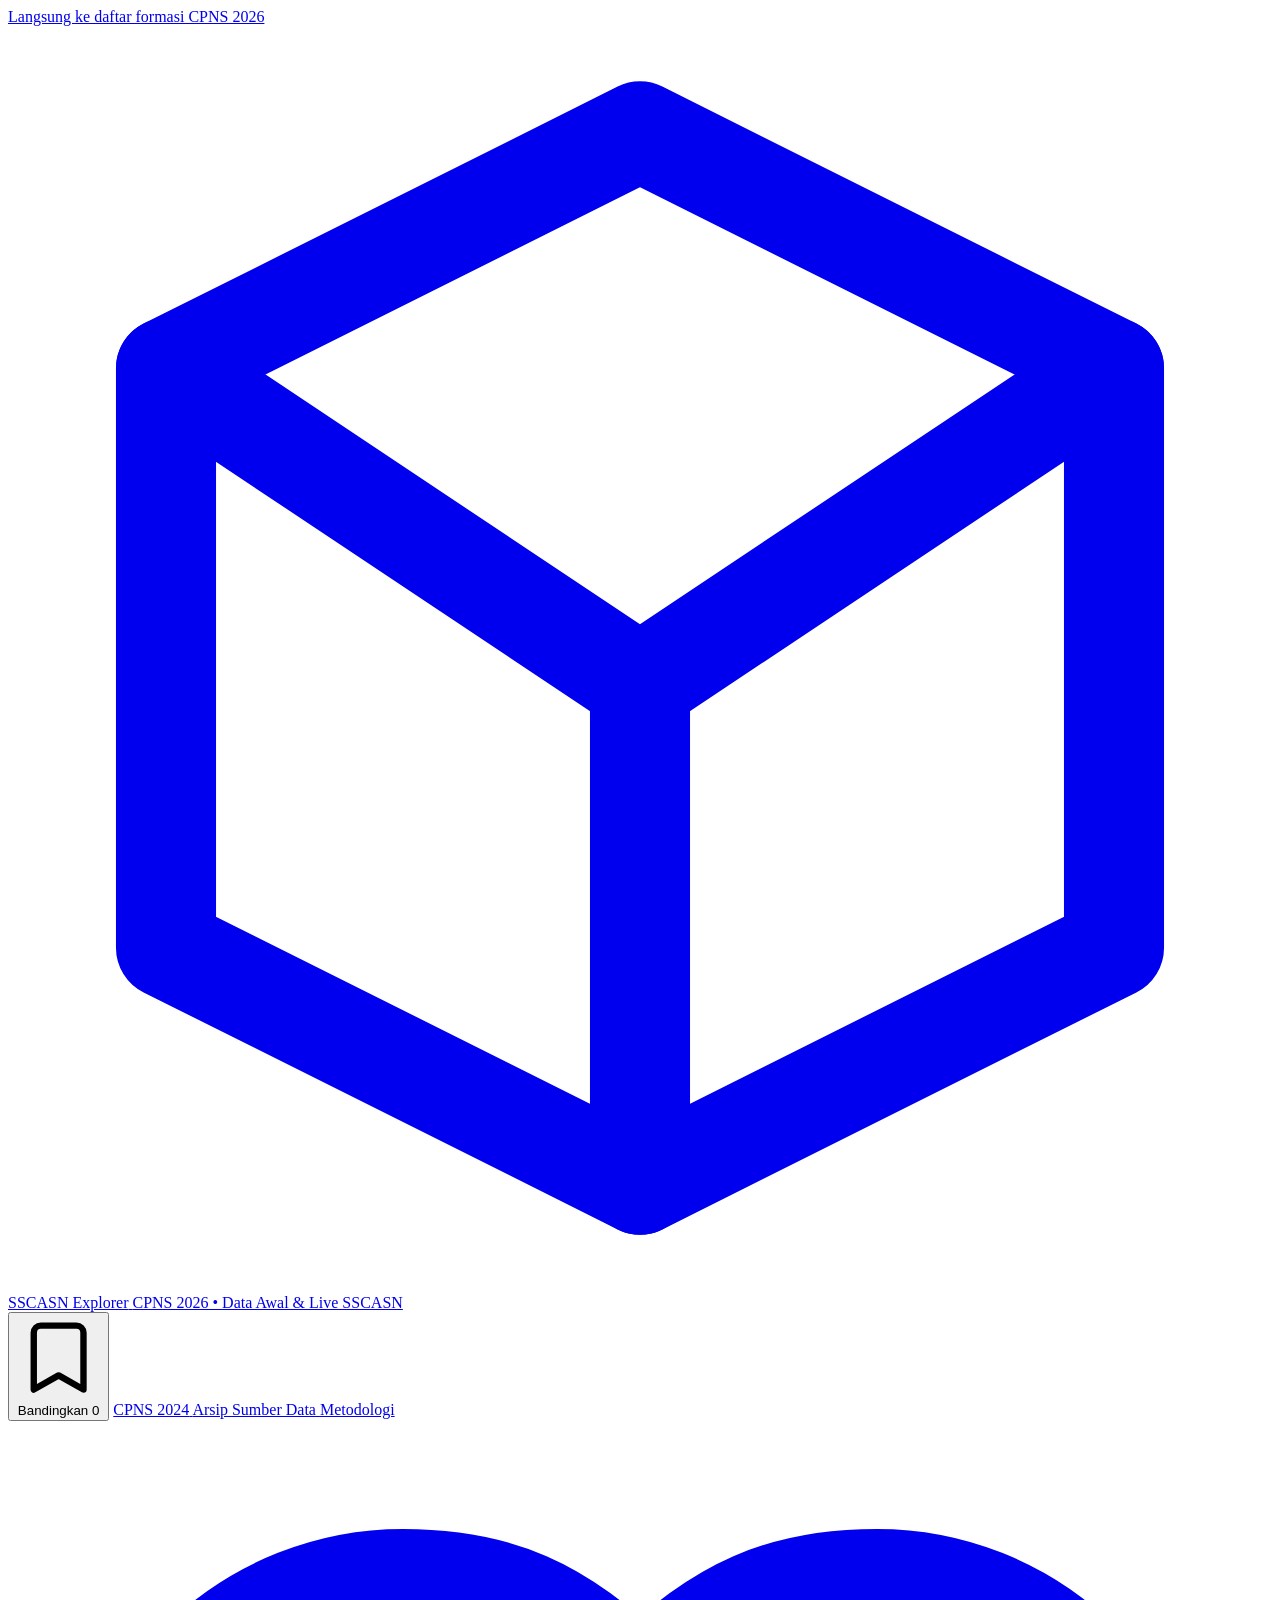
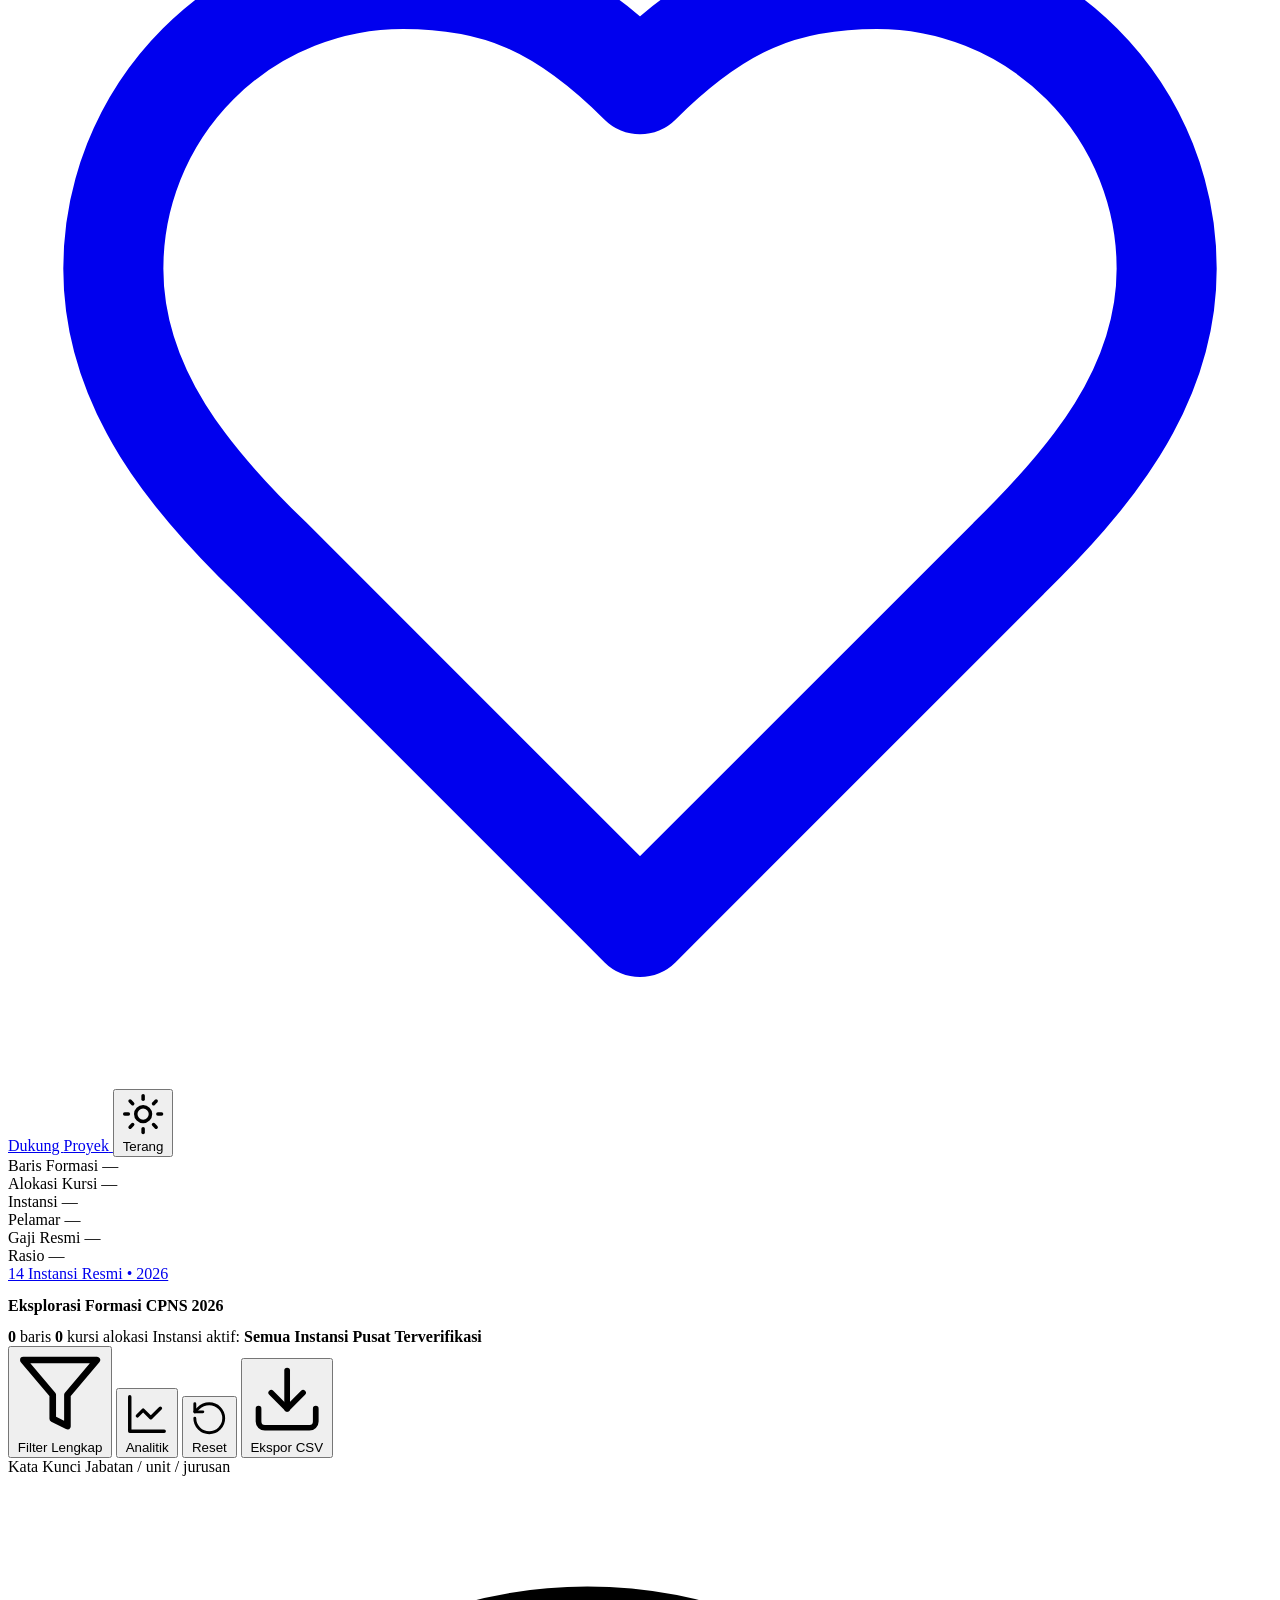
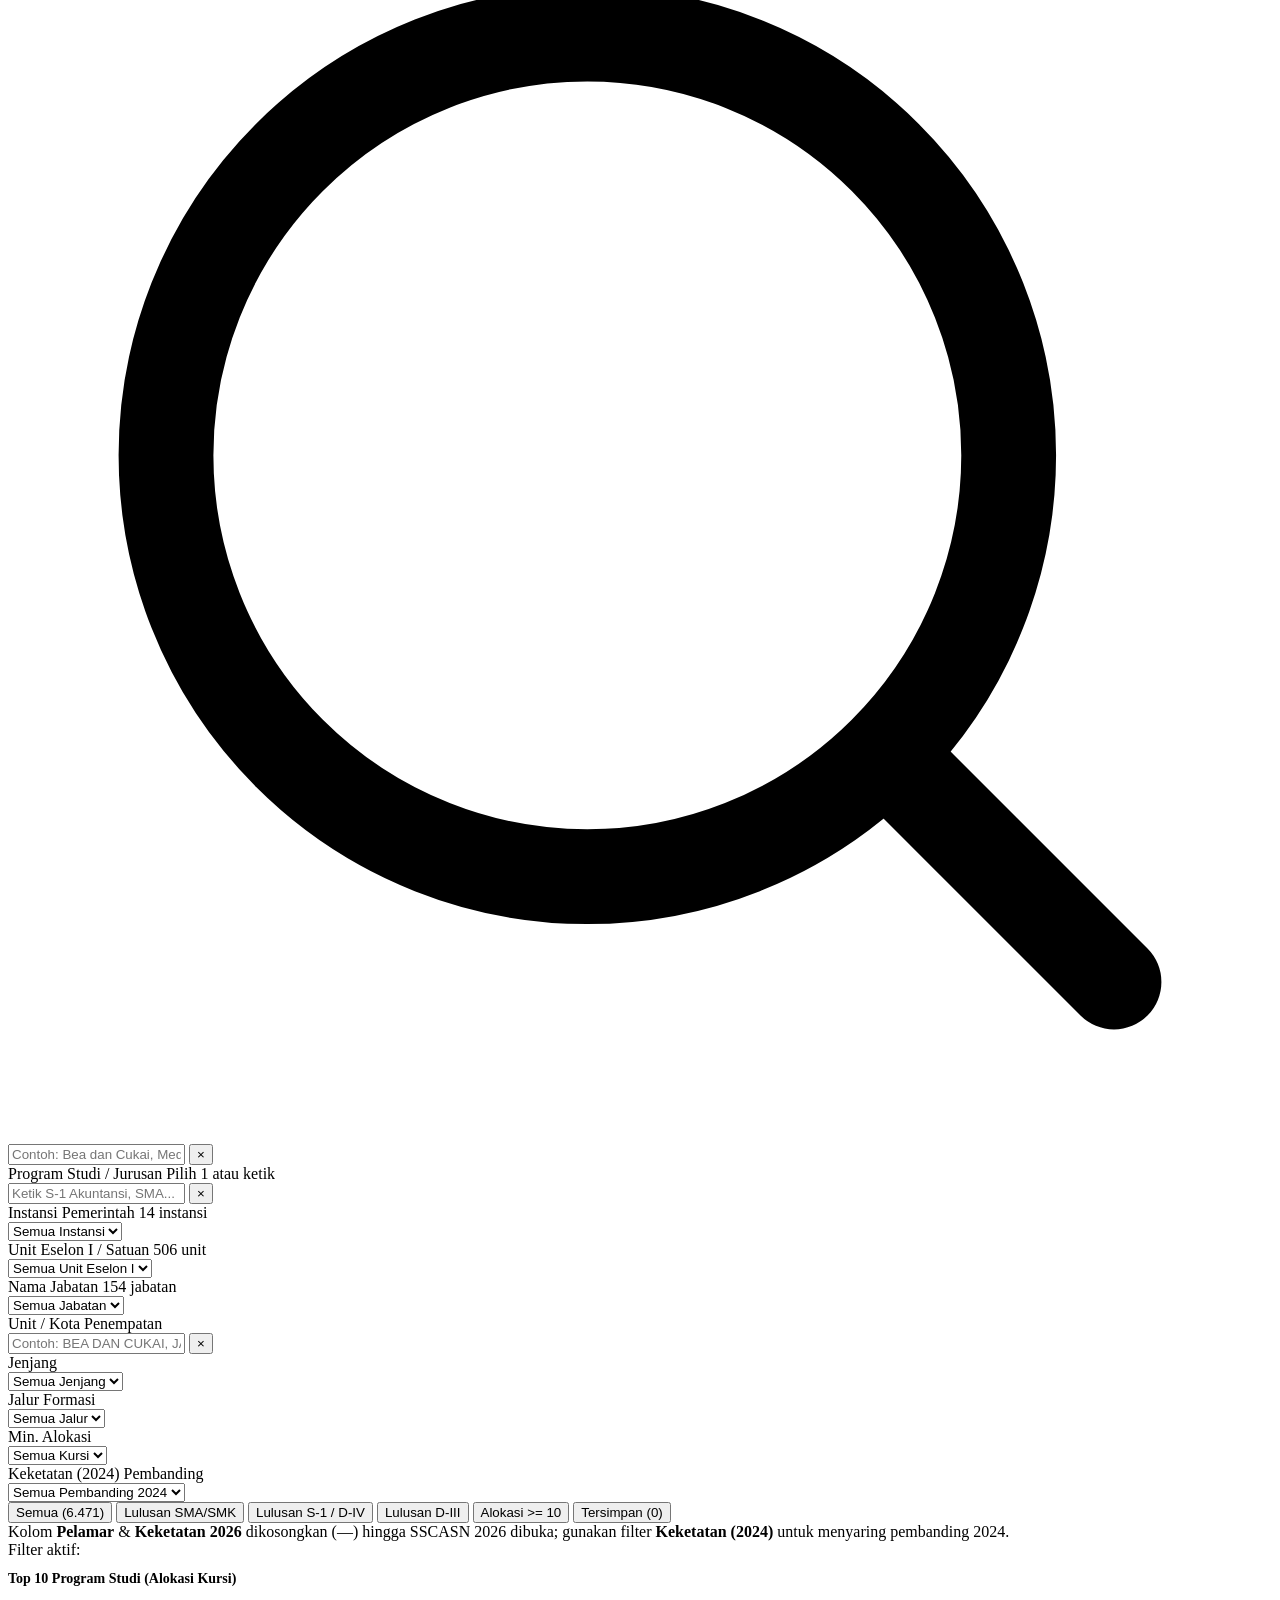
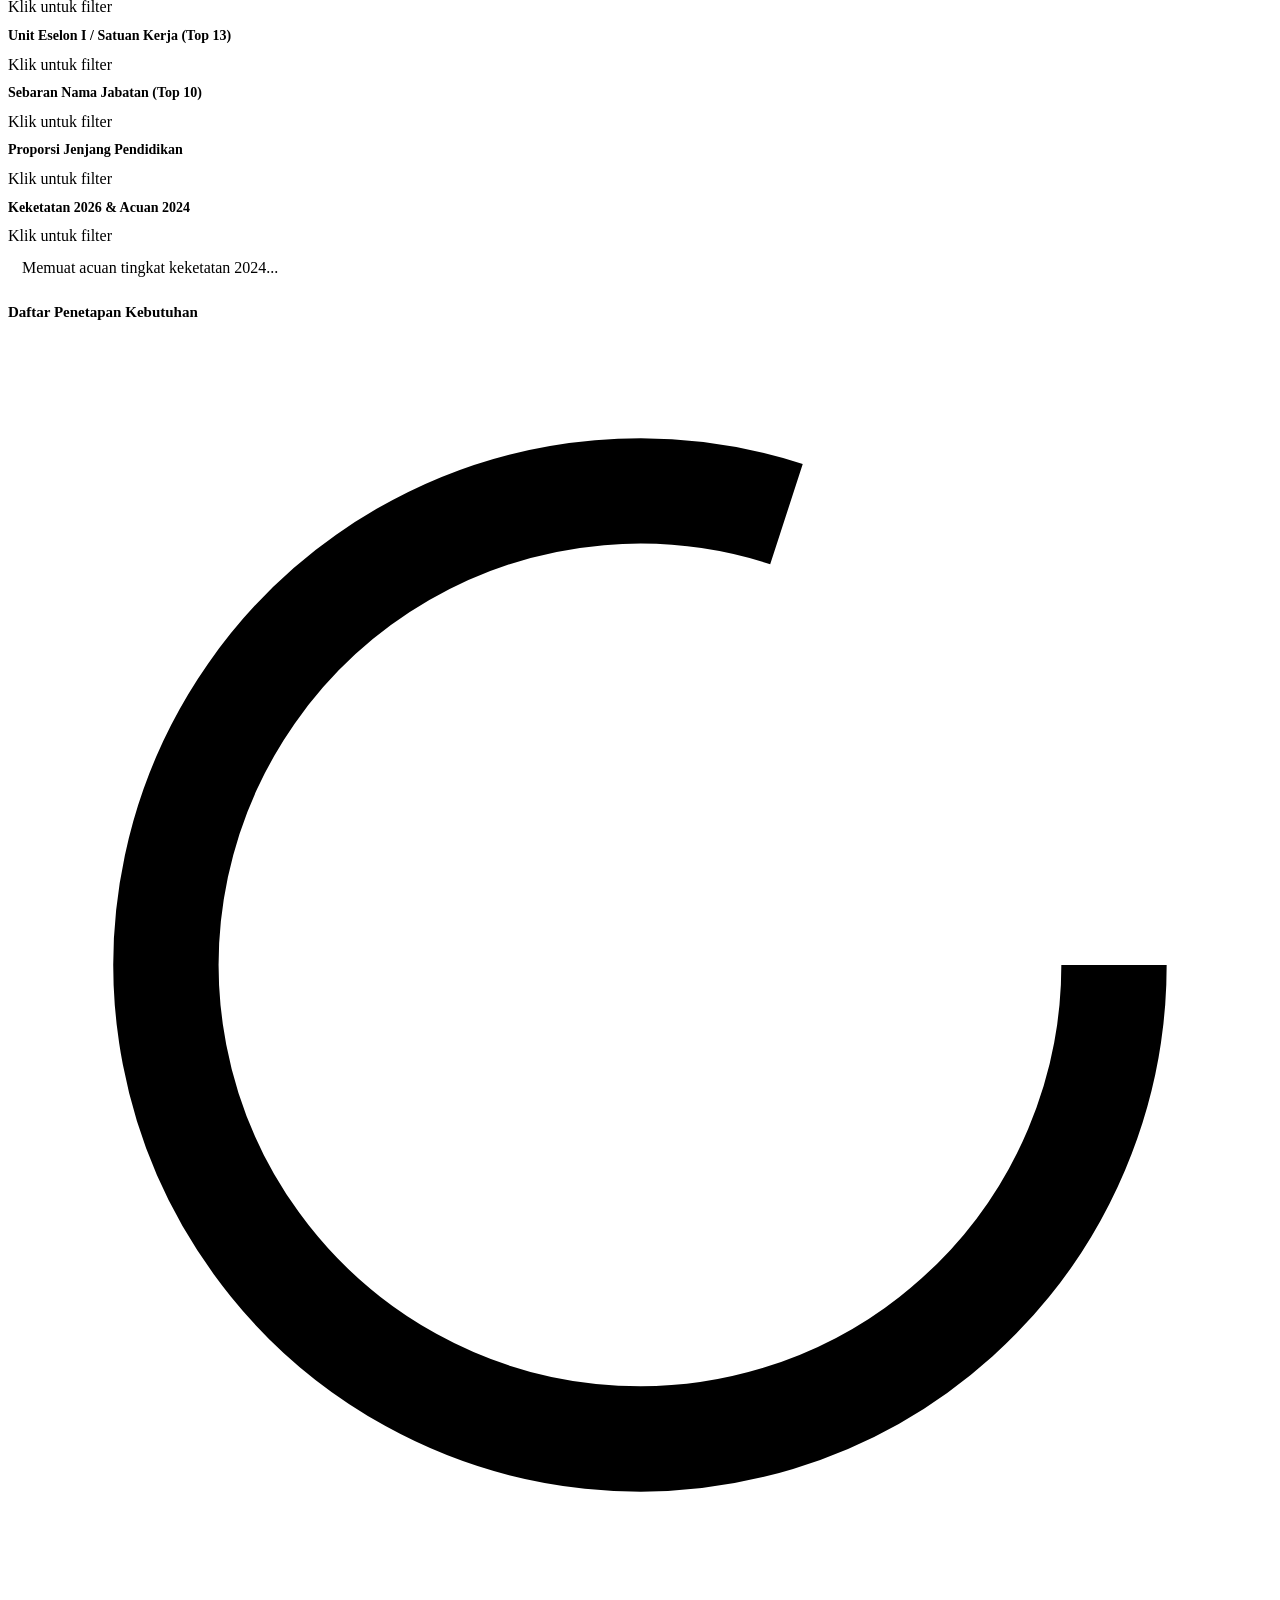
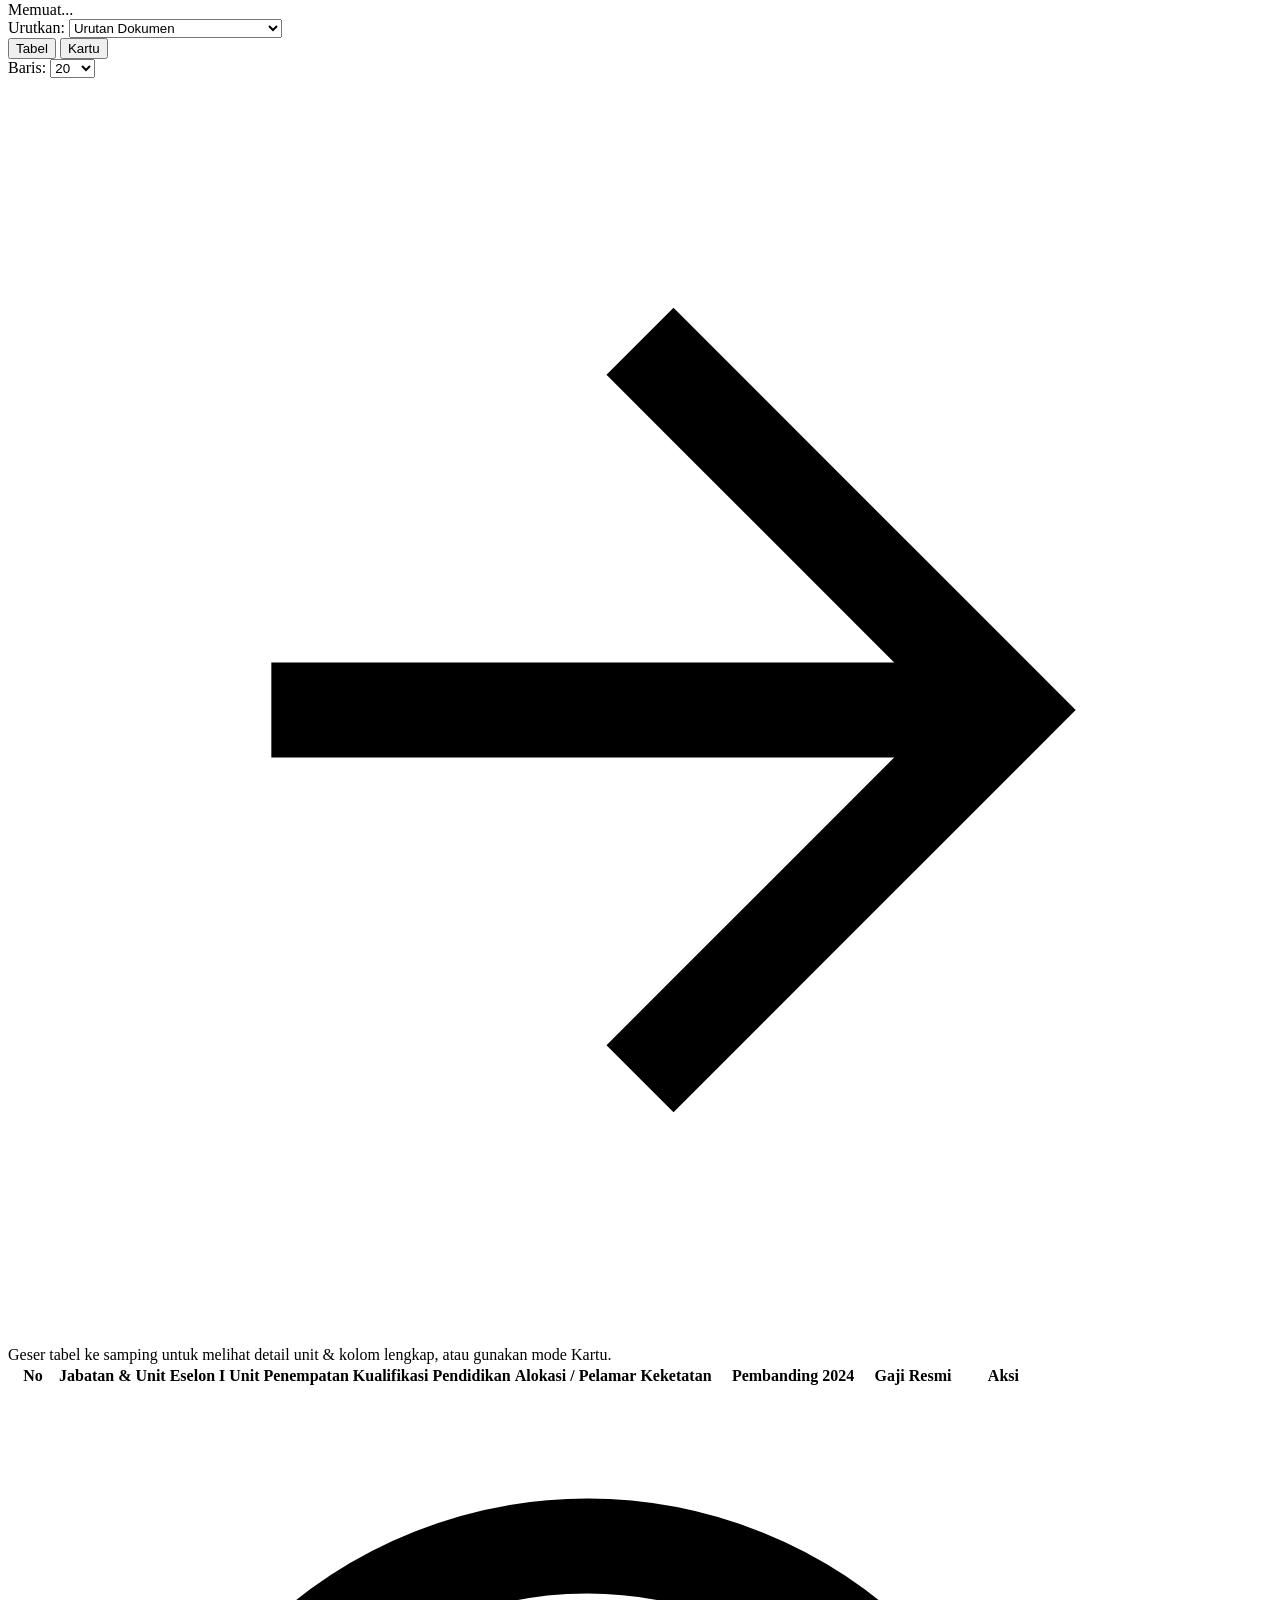
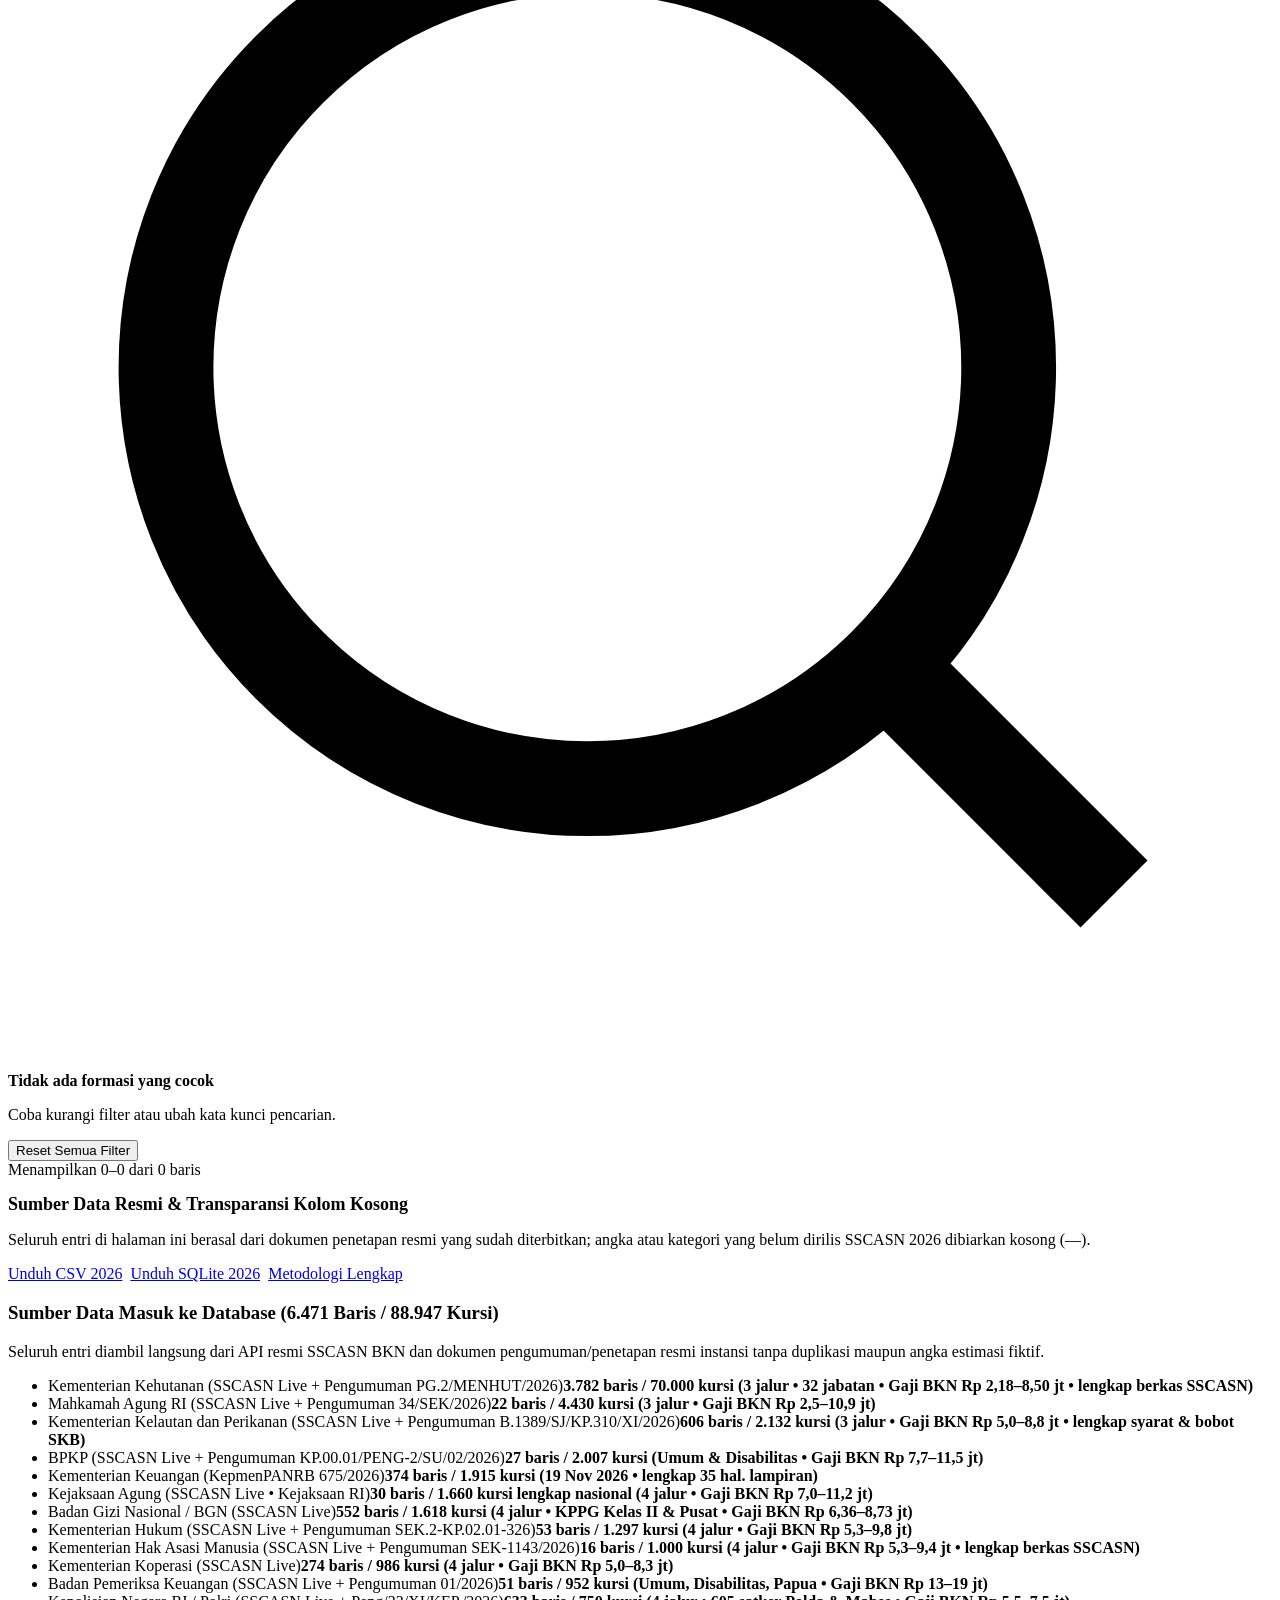
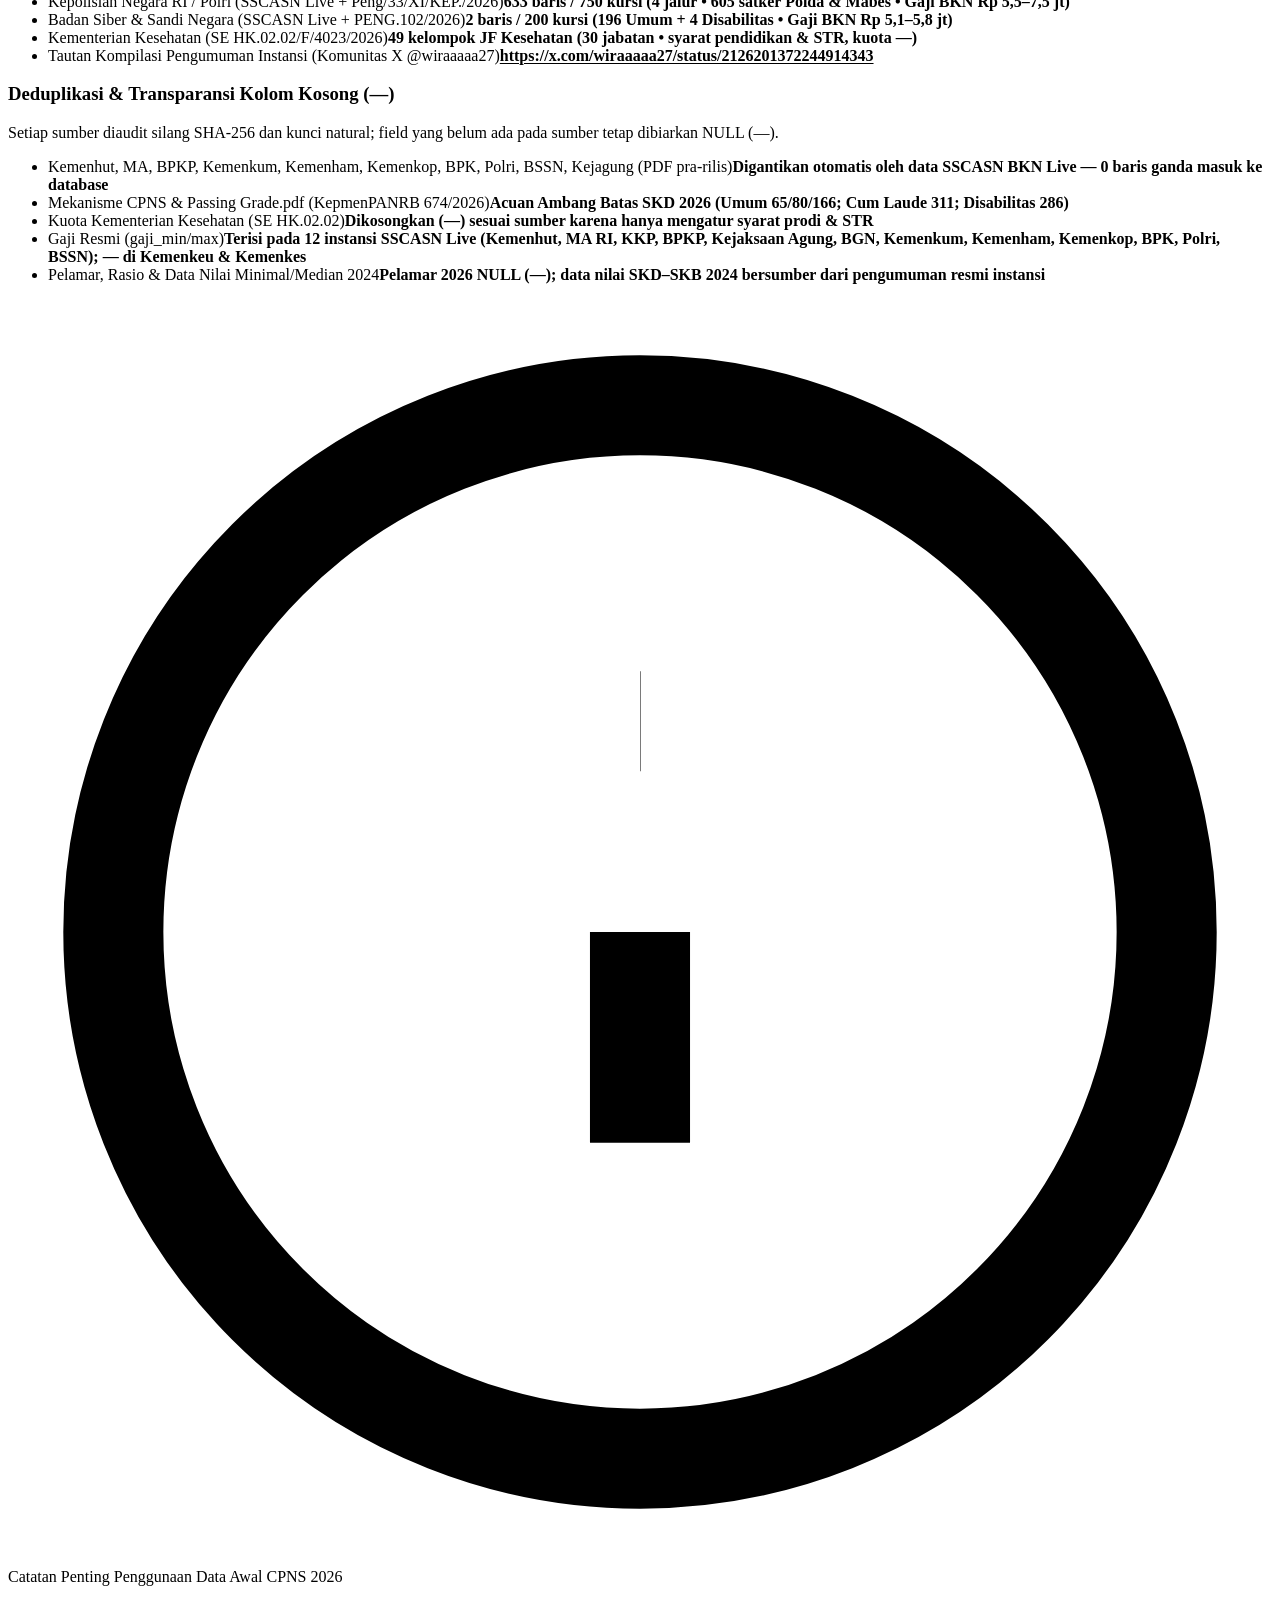
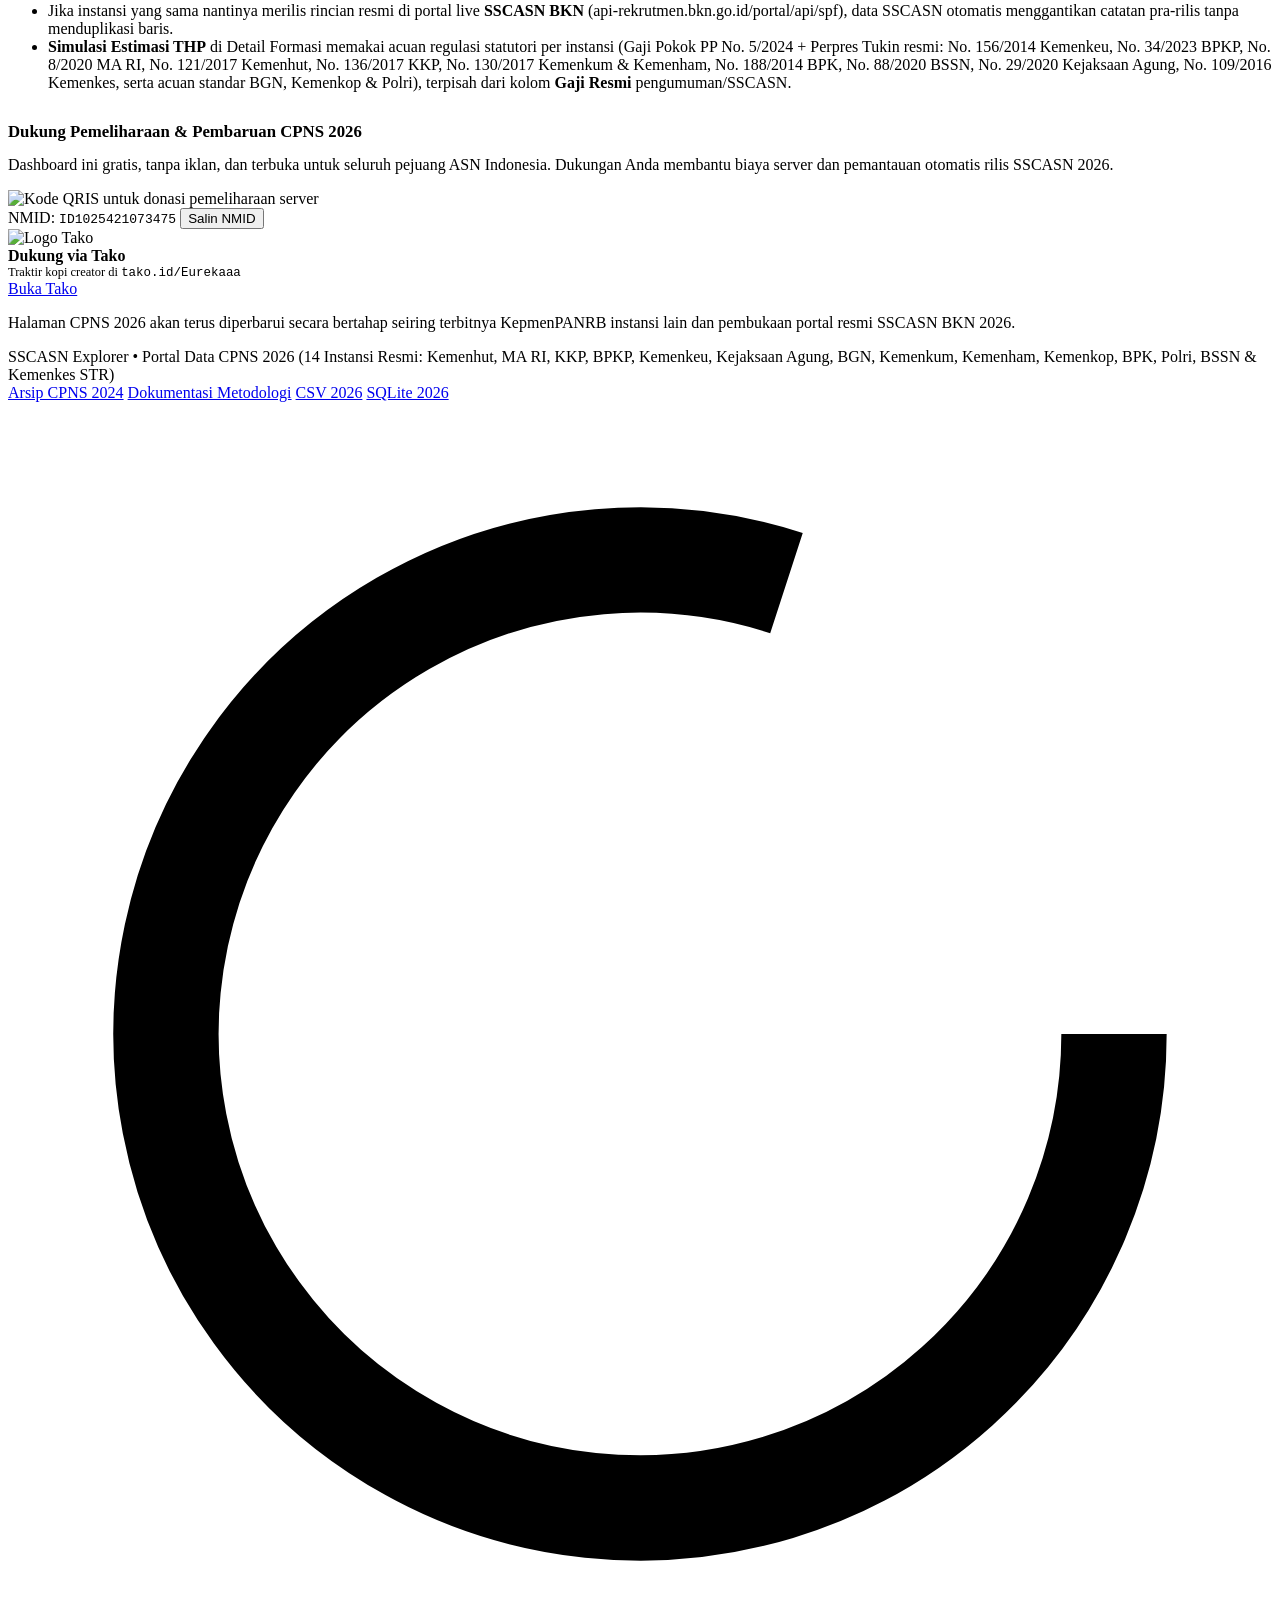
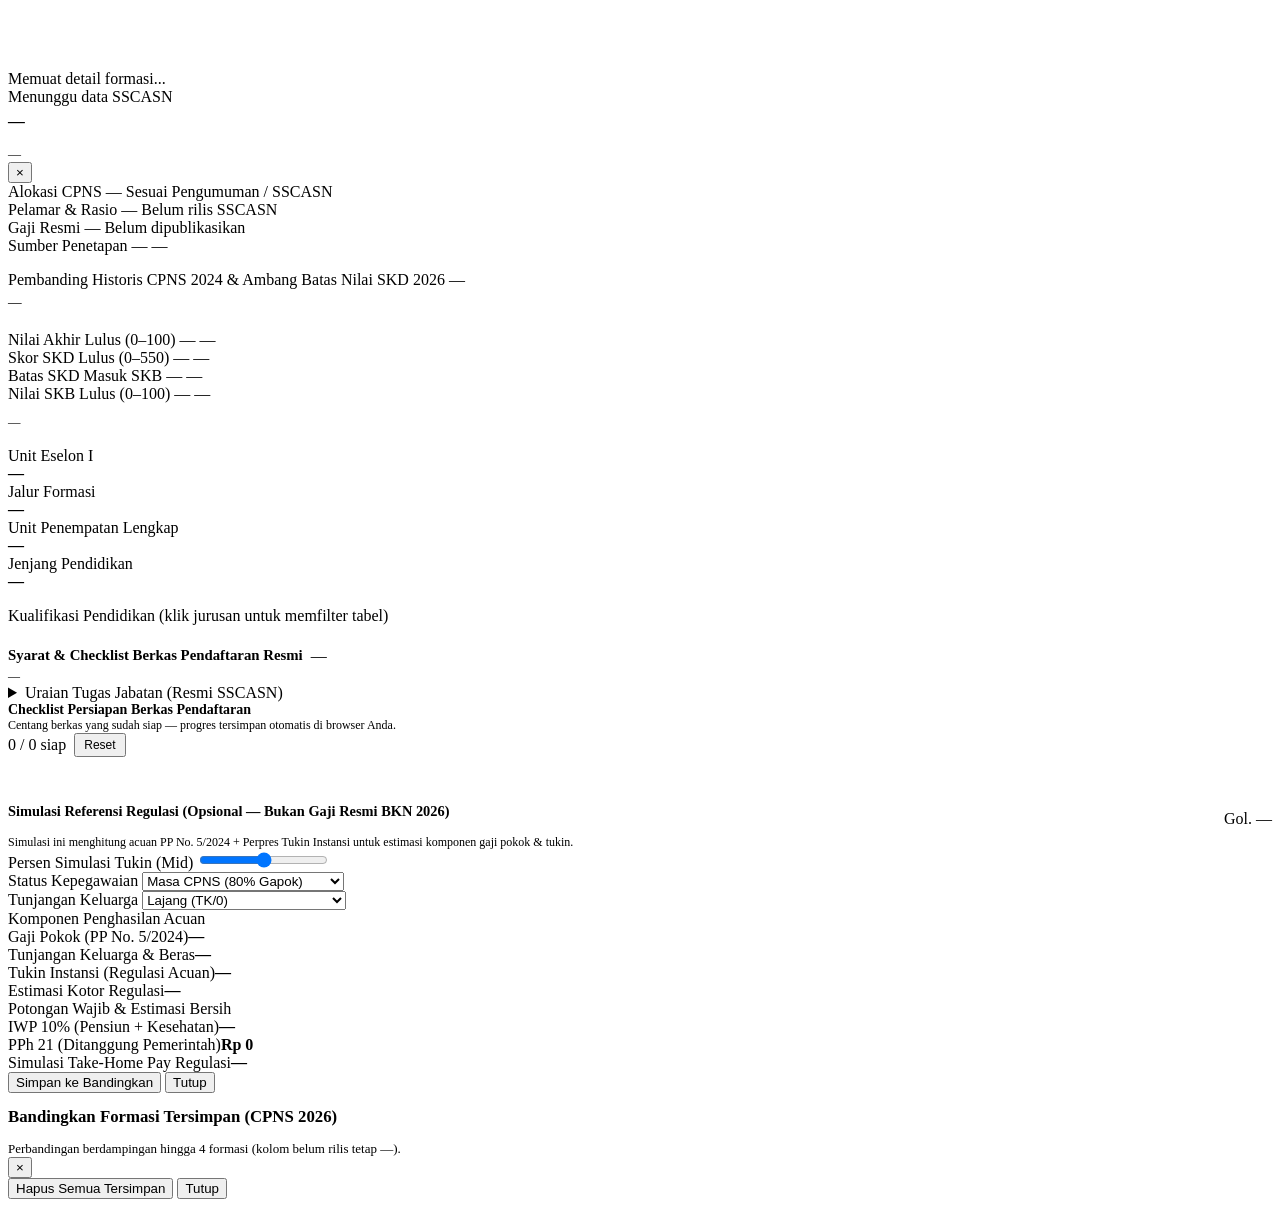
==== commit 84df55f4: "fix(cpns2026): sync footer/meta 14 agencies & preserve saved-mode CSV sort order (Carbon re-audit si" ====
--- a/frontend/cpns-2026.html
+++ b/frontend/cpns-2026.html
@@ -4,9 +4,9 @@
   <meta charset="UTF-8" />
   <meta name="viewport" content="width=device-width, initial-scale=1.0" />
   <title>CPNS 2026 Explorer — Data Awal &amp; Live SSCASN (14 Instansi Terverifikasi)</title>
-  <meta name="description" content="Eksplorasi formasi CPNS 2026 terverifikasi dari portal live SSCASN BKN (MA RI, KKP, BPKP, Kejaksaan Agung, BGN, Kemenkum, Kemenham, Kemenkop, BPK, Polri, BSSN) serta pengumuman resmi Kemenhut (70.000 kursi), Kemenkeu, dan acuan STR Kemenkes (6.471 baris, 88.947 kursi teralokasi)." />
+  <meta name="description" content="Eksplorasi formasi CPNS 2026 terverifikasi dari portal live SSCASN BKN (Kemenhut, MA RI, KKP, BPKP, Kejaksaan Agung, BGN, Kemenkum, Kemenham, Kemenkop, BPK, Polri, BSSN), KepmenPANRB Kemenkeu, dan acuan STR Kemenkes (6.471 baris, 88.947 kursi teralokasi)." />
   <link rel="icon" type="image/png" href="/static/favicon.png?v=20261127" />
-  <link rel="stylesheet" href="/static/css/app.css?v=20261128g" />
+  <link rel="stylesheet" href="/static/css/app.css?v=20261128h" />
   <script>
     (function () {
       try {
@@ -555,7 +555,7 @@
 
   <footer class="site-footer">
     <div class="container-wide footer-inner">
-      <div>SSCASN Explorer • Portal Data CPNS 2026 (13 Instansi Resmi: Kemenhut, MA RI, KKP, BPKP, Kemenkeu, Kejaksaan Agung, Kemenkum, Kemenham, Kemenkop, BPK, Polri, BSSN &amp; Kemenkes STR)</div>
+      <div>SSCASN Explorer • Portal Data CPNS 2026 (14 Instansi Resmi: Kemenhut, MA RI, KKP, BPKP, Kemenkeu, Kejaksaan Agung, BGN, Kemenkum, Kemenham, Kemenkop, BPK, Polri, BSSN &amp; Kemenkes STR)</div>
       <div class="footer-links">
         <a href="/cpns-2024">Arsip CPNS 2024</a>
         <a href="/sumber-data">Dokumentasi Metodologi</a>
@@ -787,6 +787,6 @@
     <span id="toast-message"></span>
   </div>
 
-  <script src="/static/js/cpns2026.js?v=20261128g"></script>
+  <script src="/static/js/cpns2026.js?v=20261128h"></script>
 </body>
 </html>
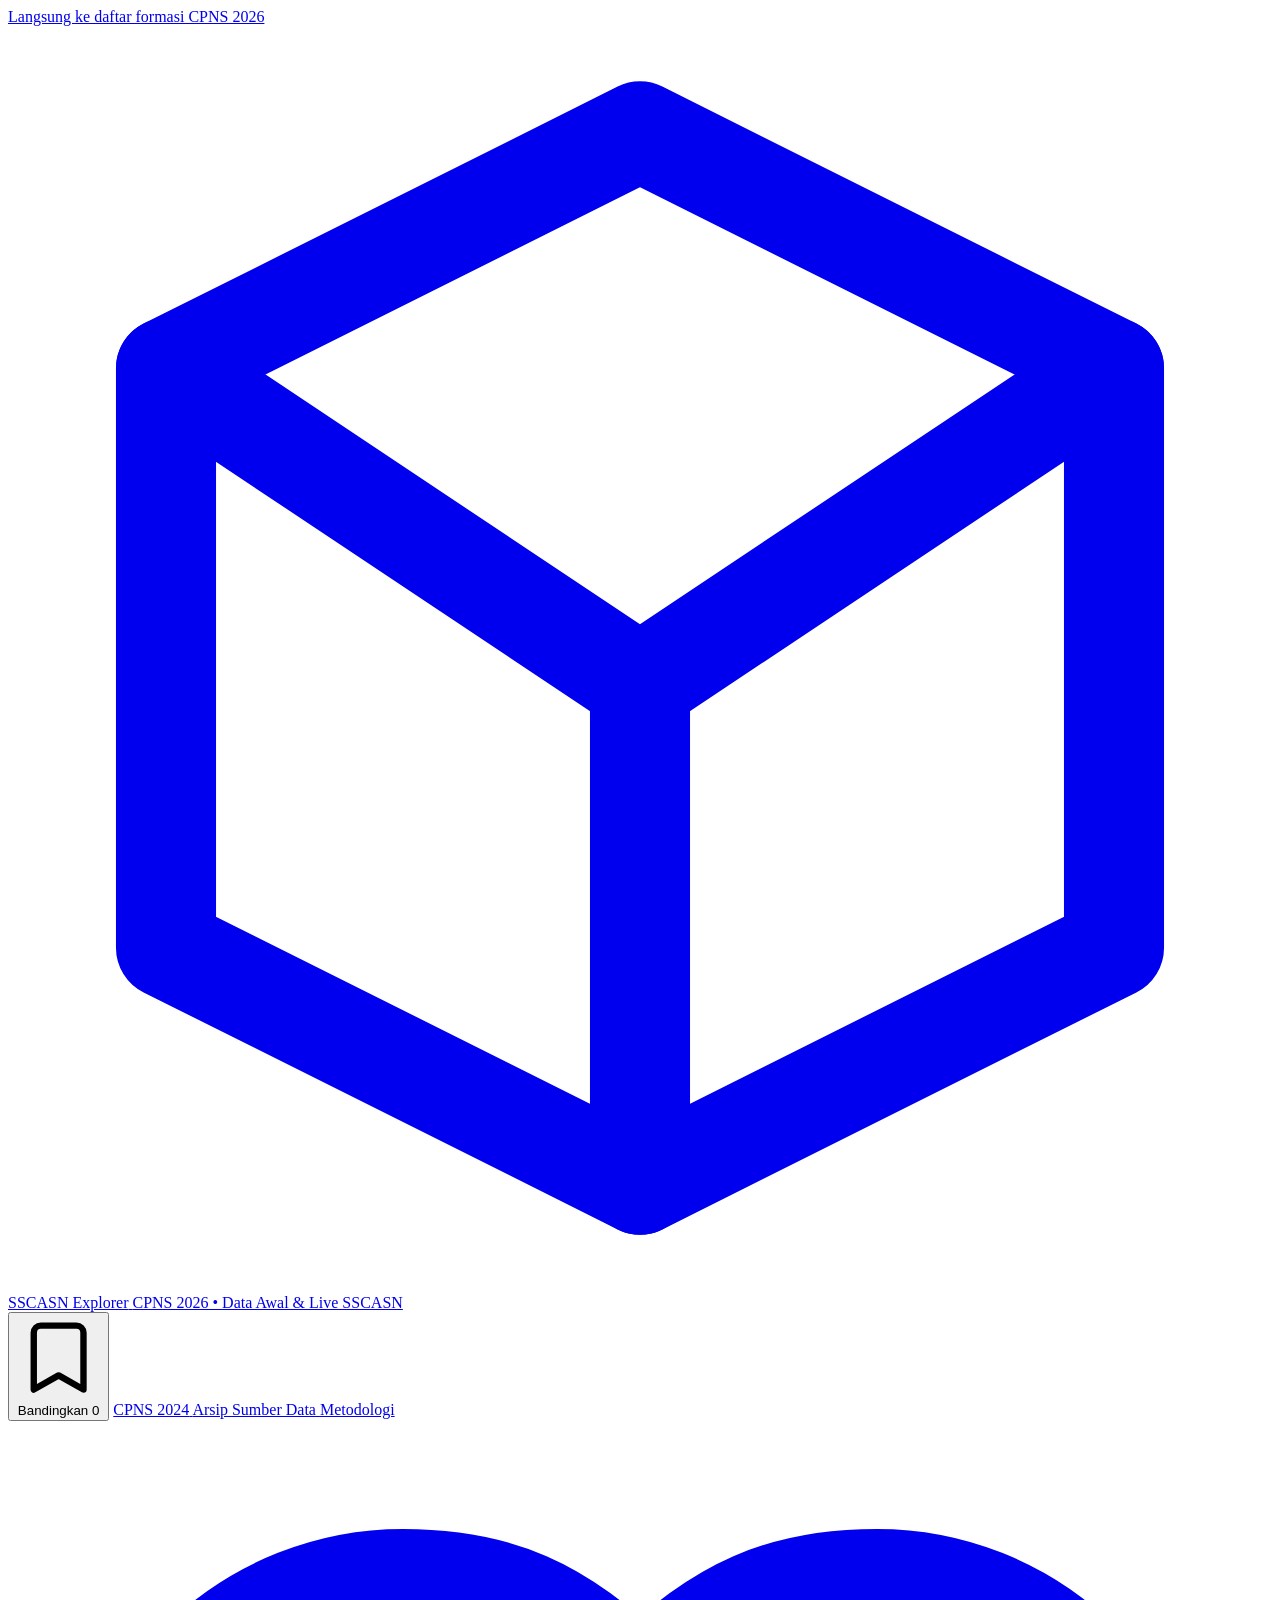
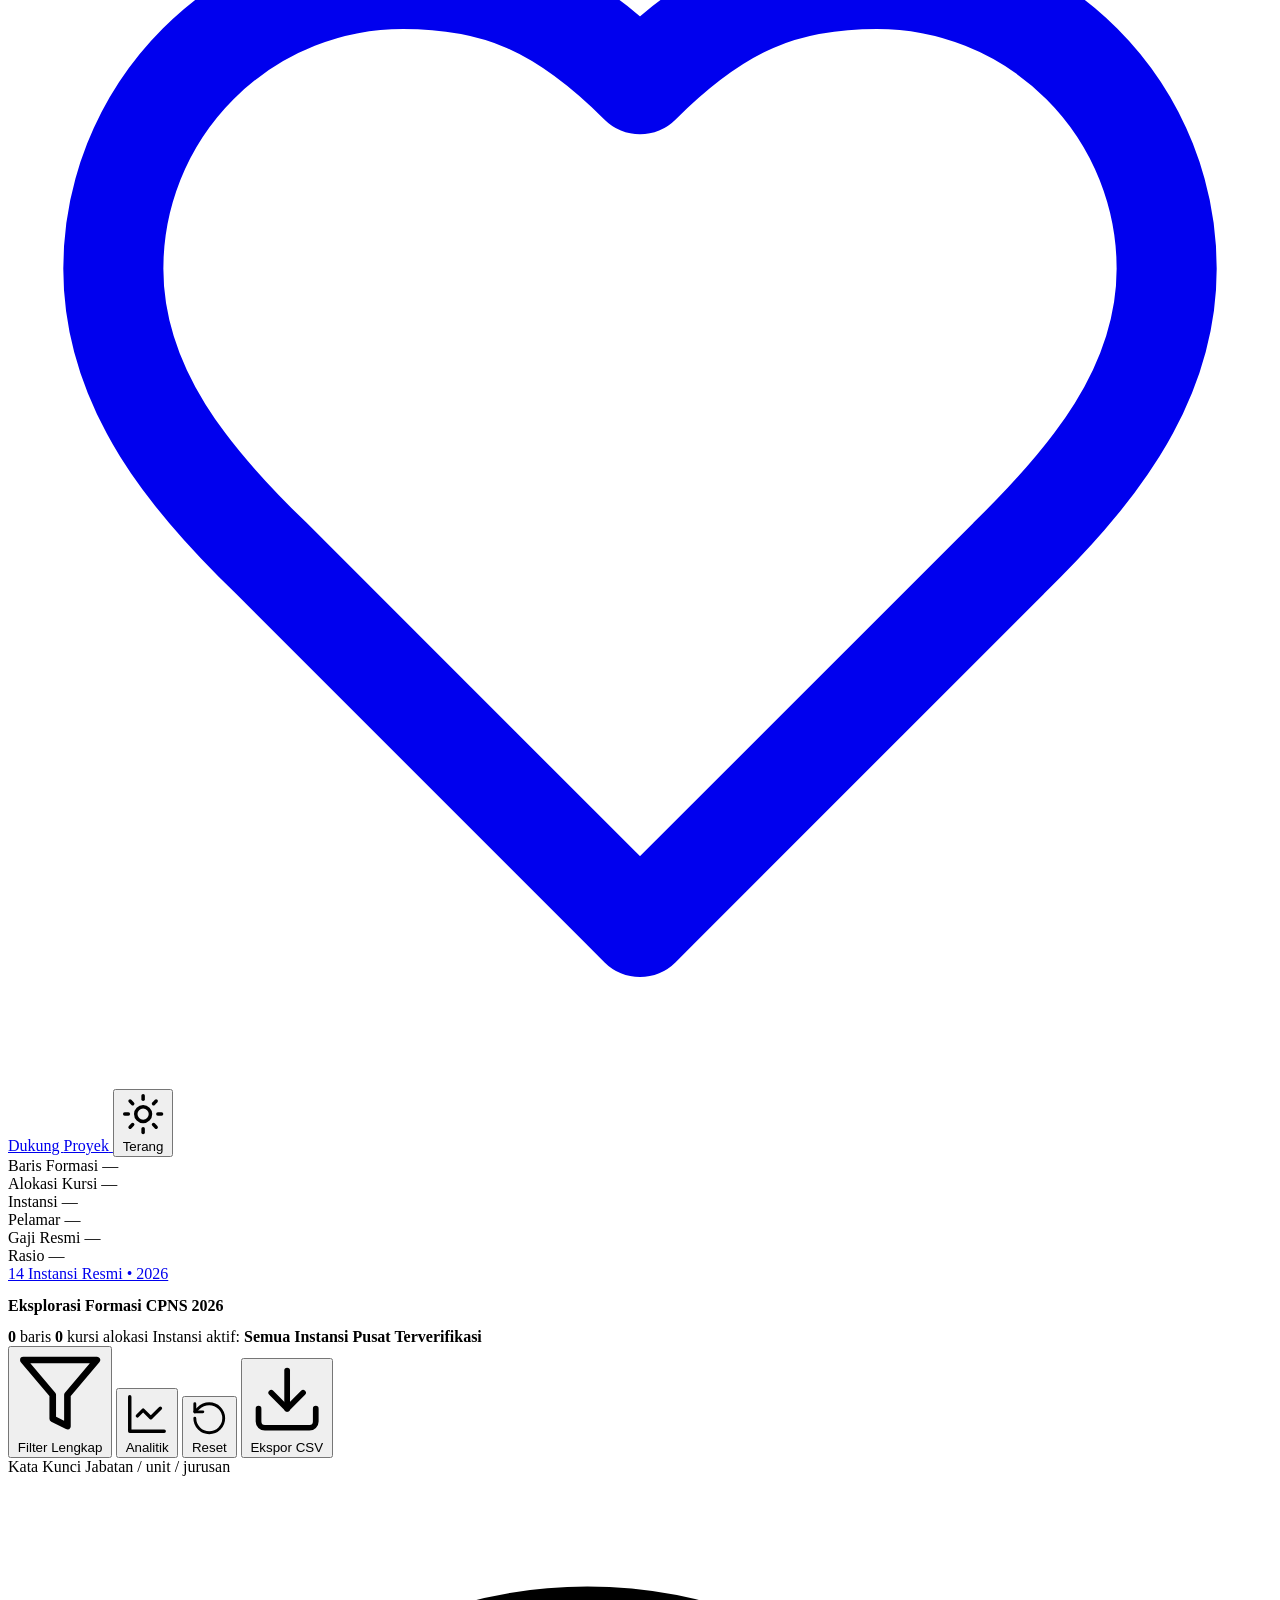
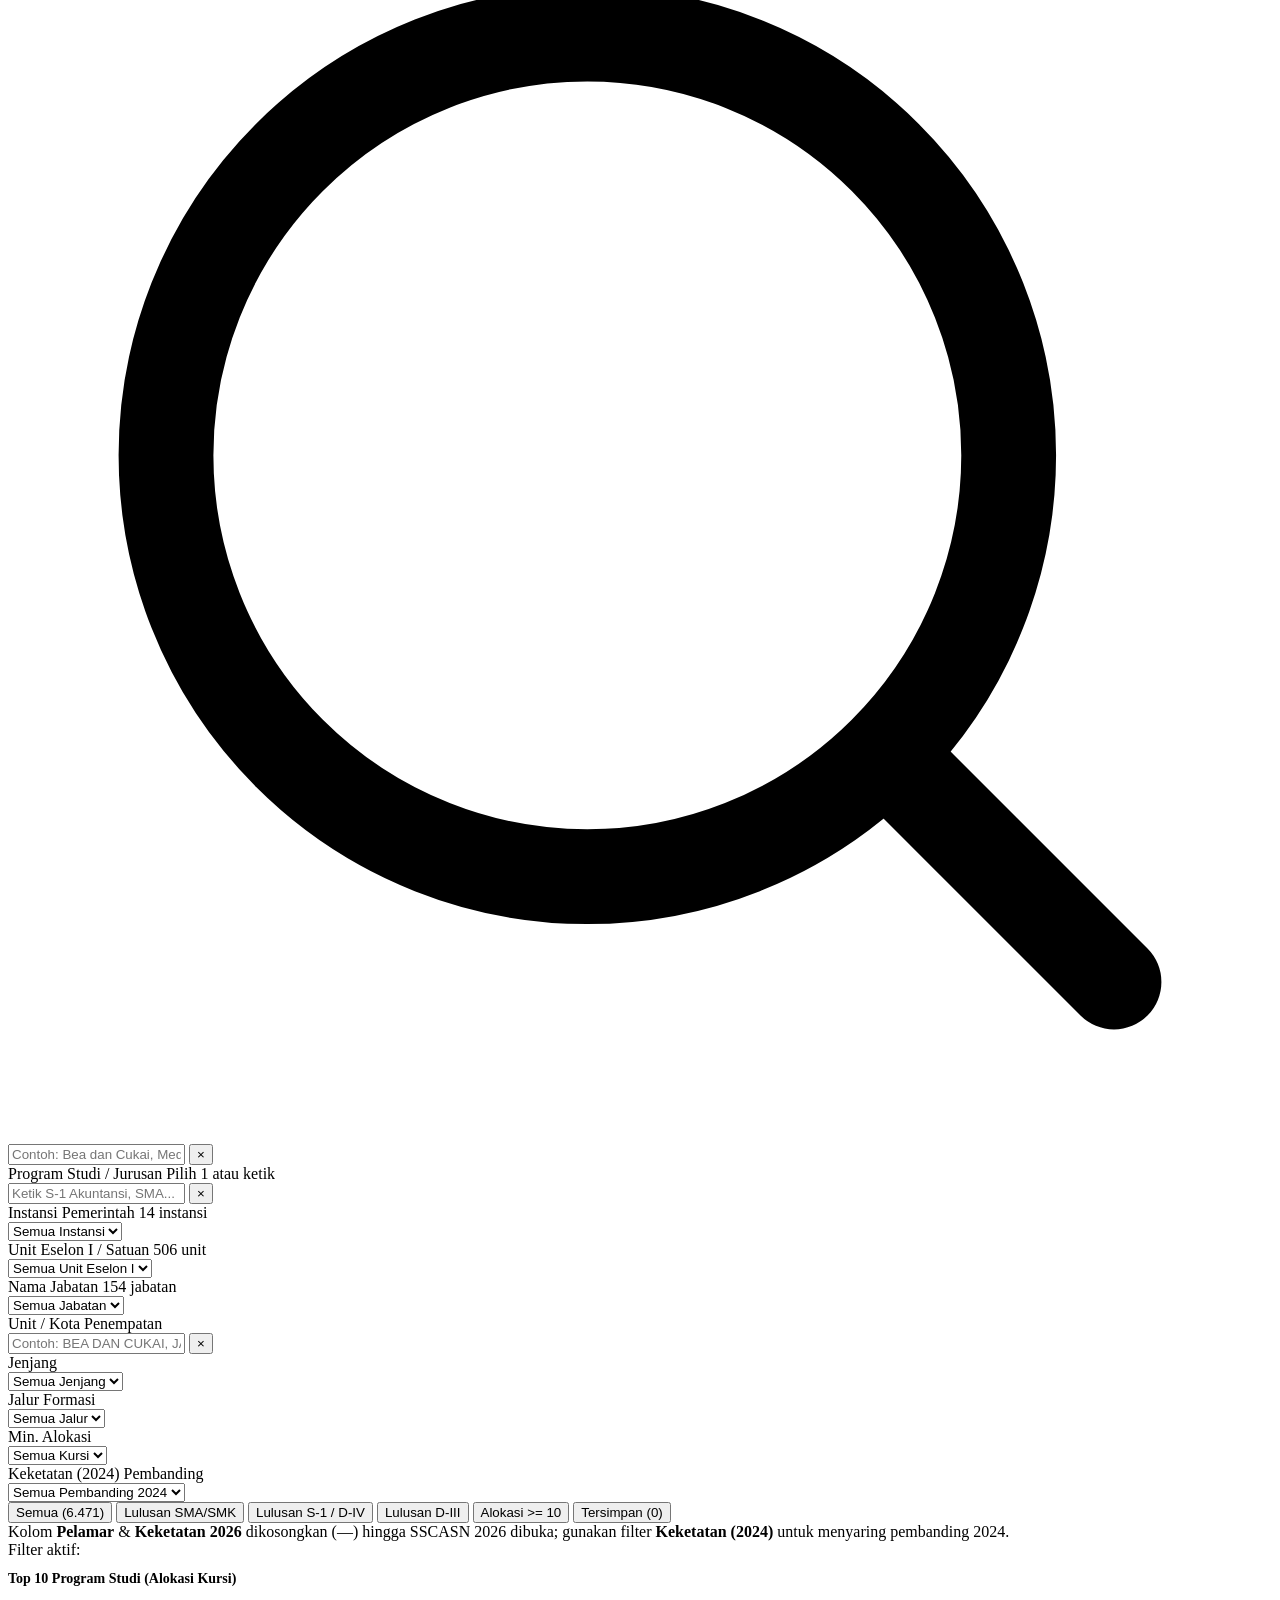
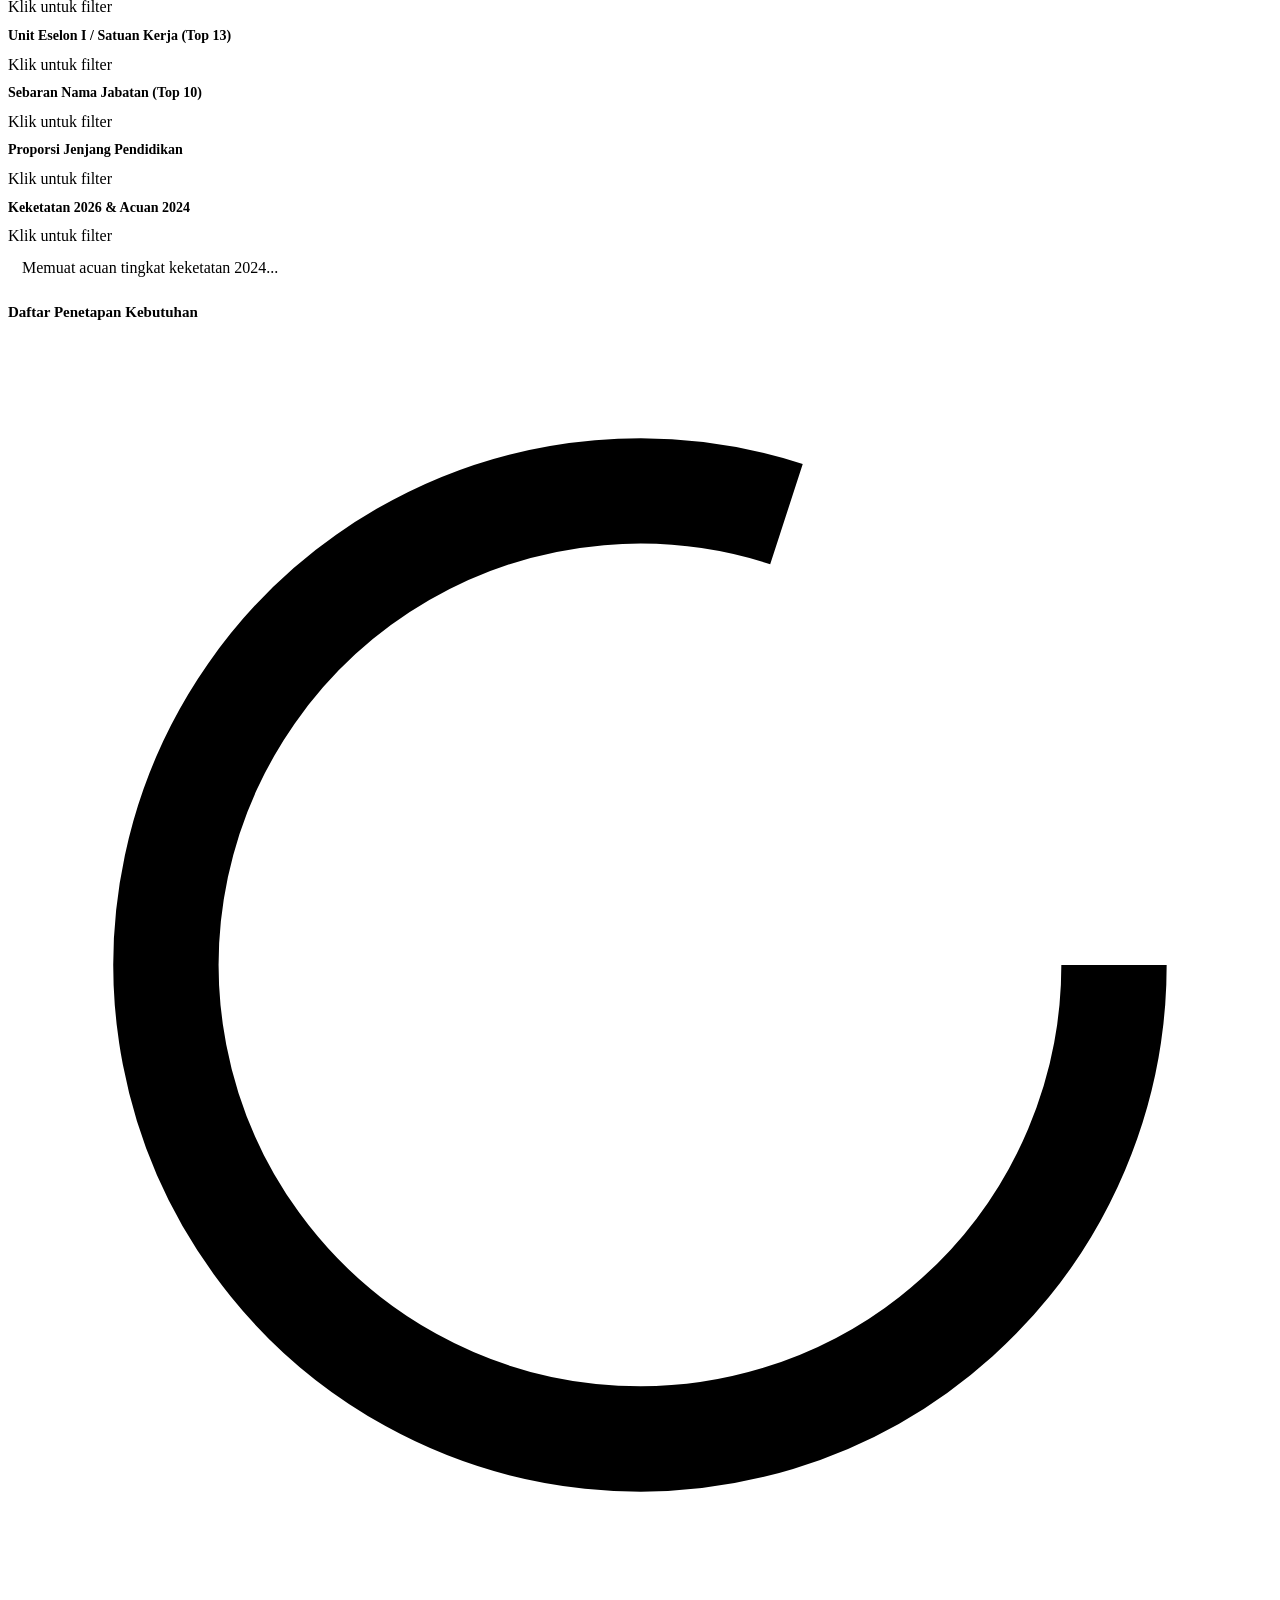
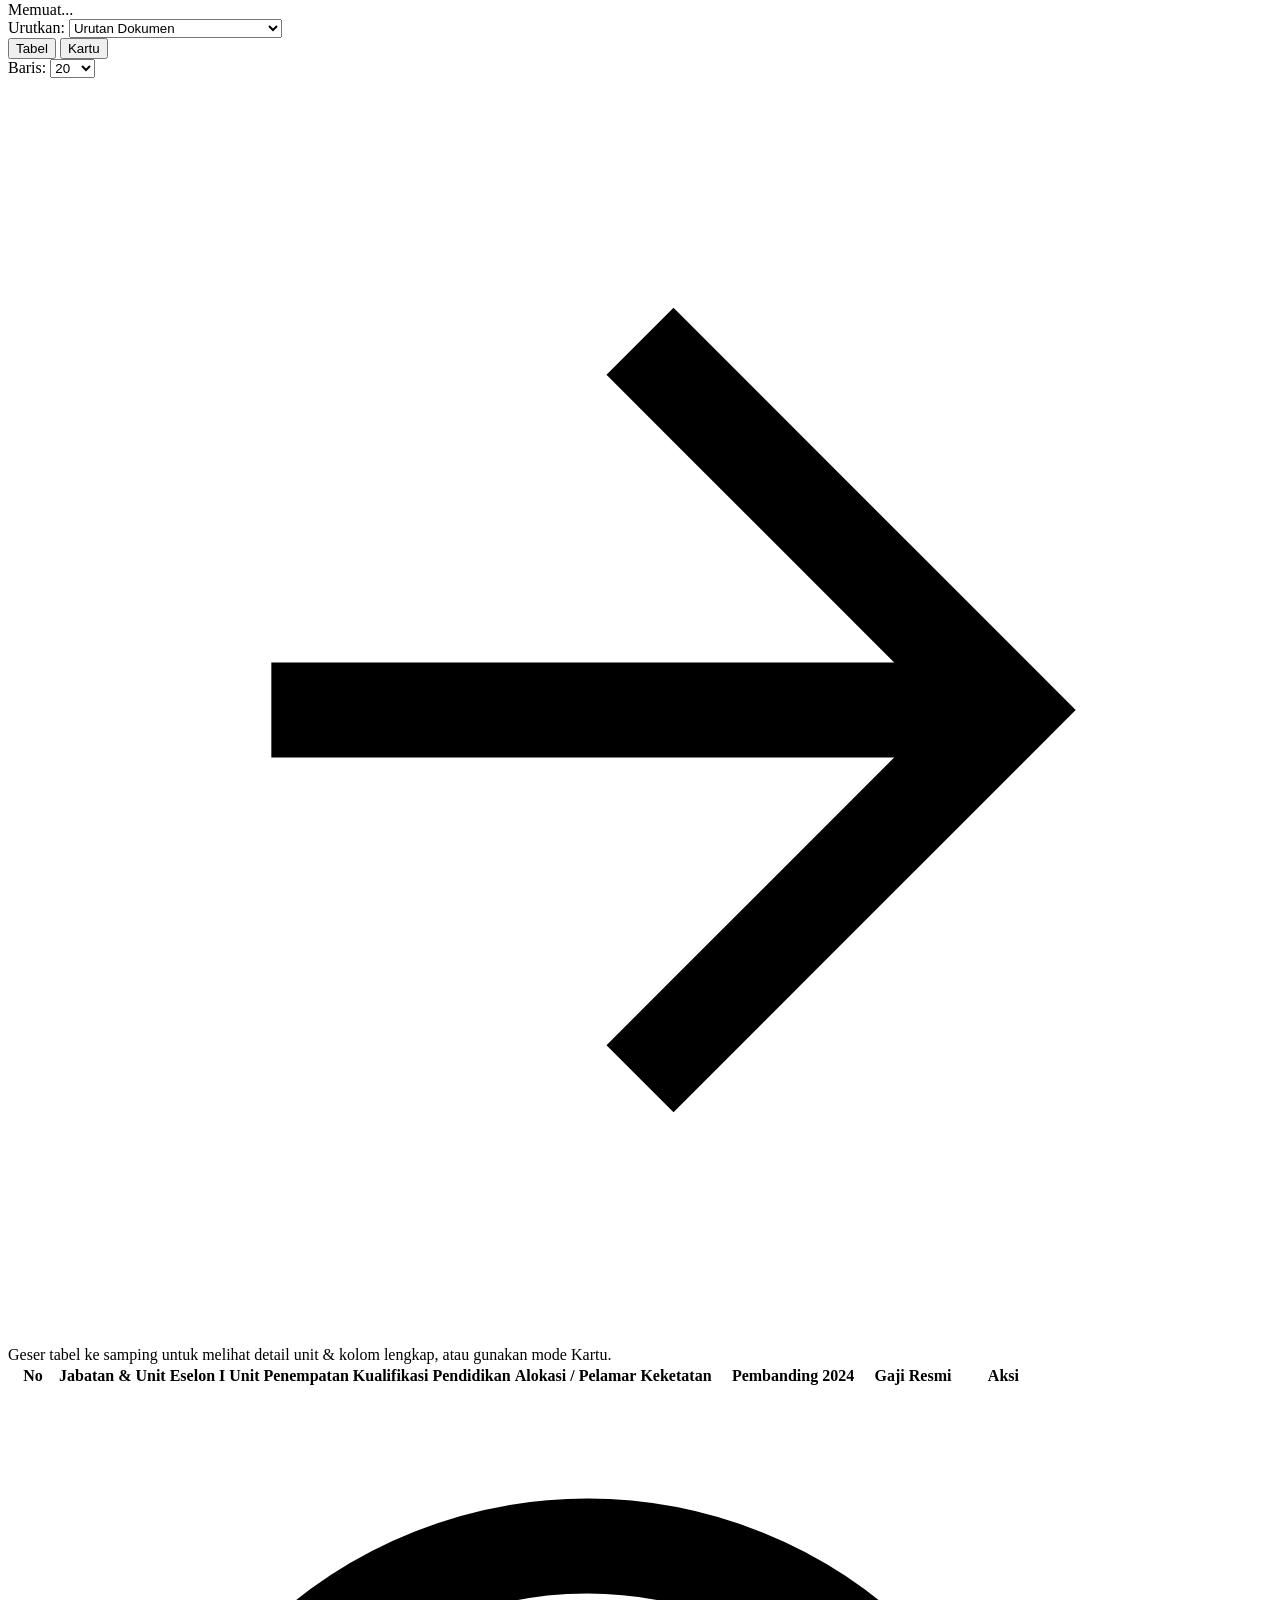
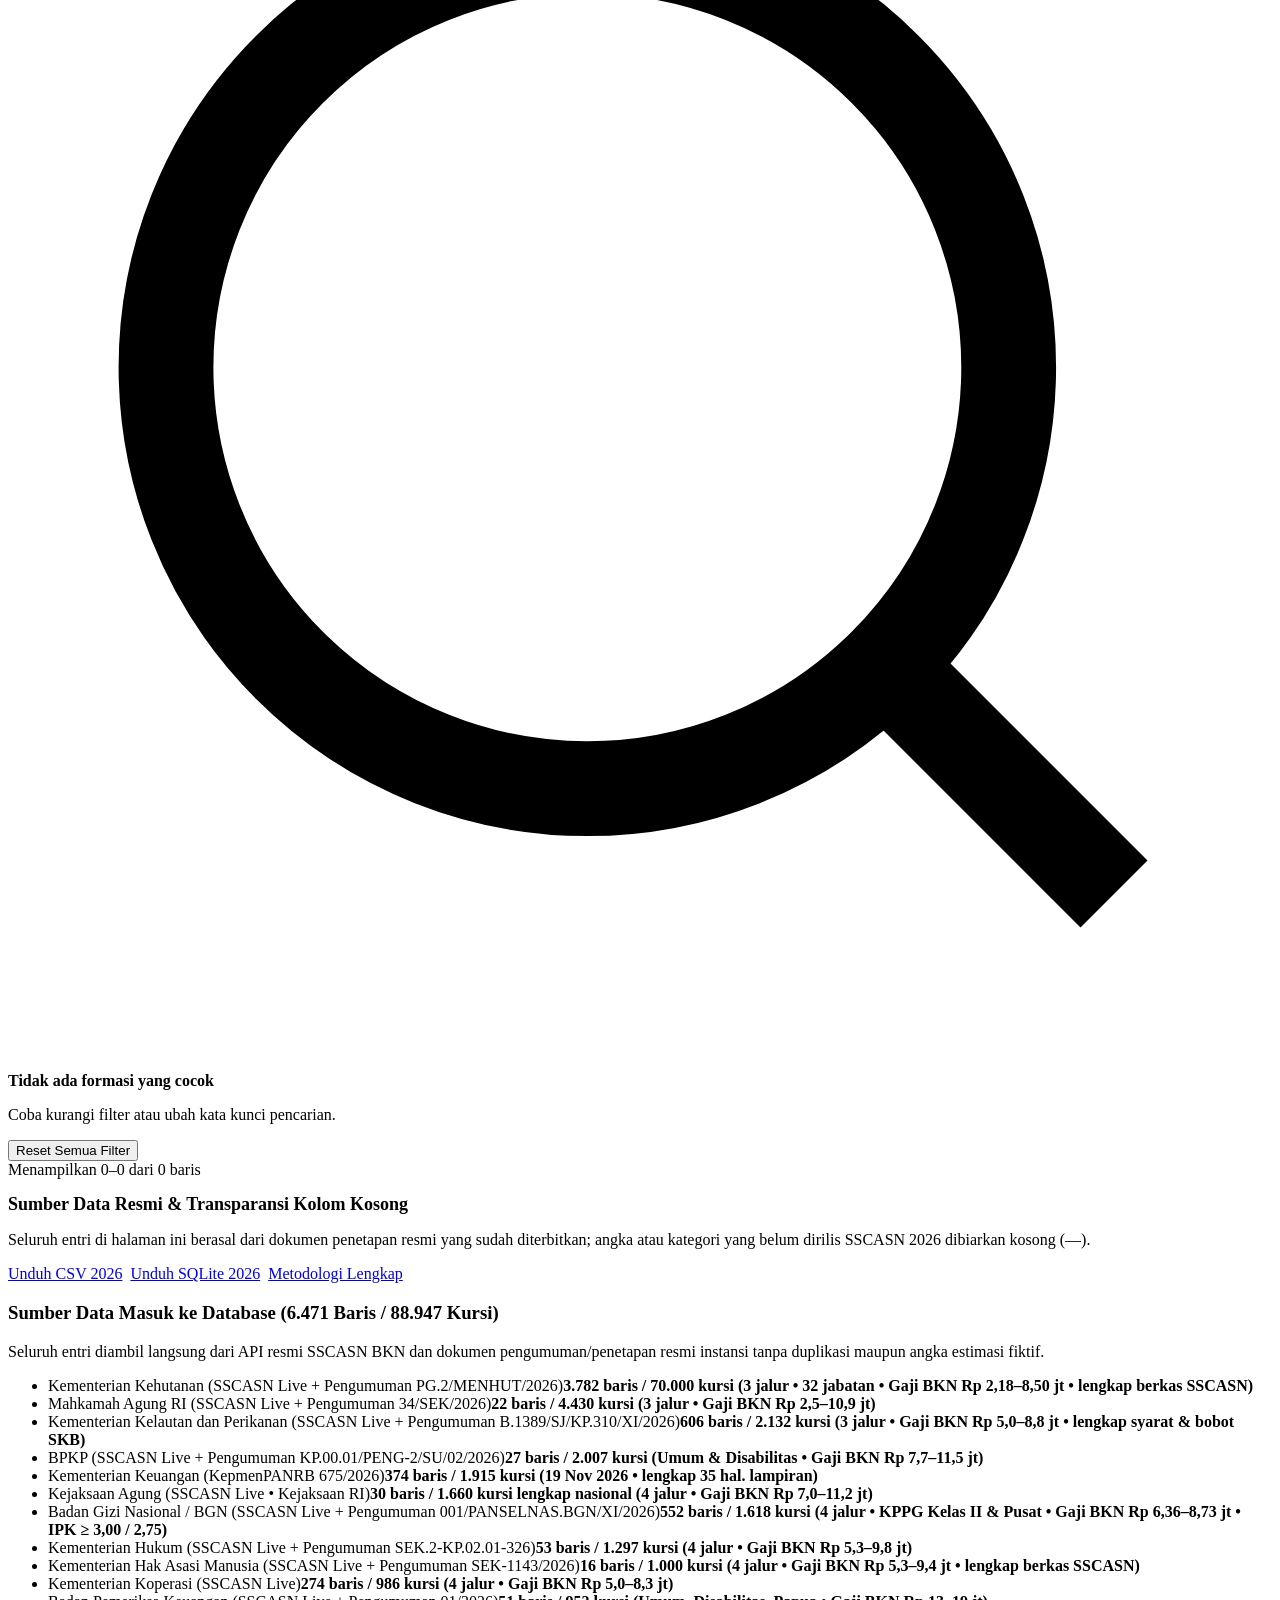
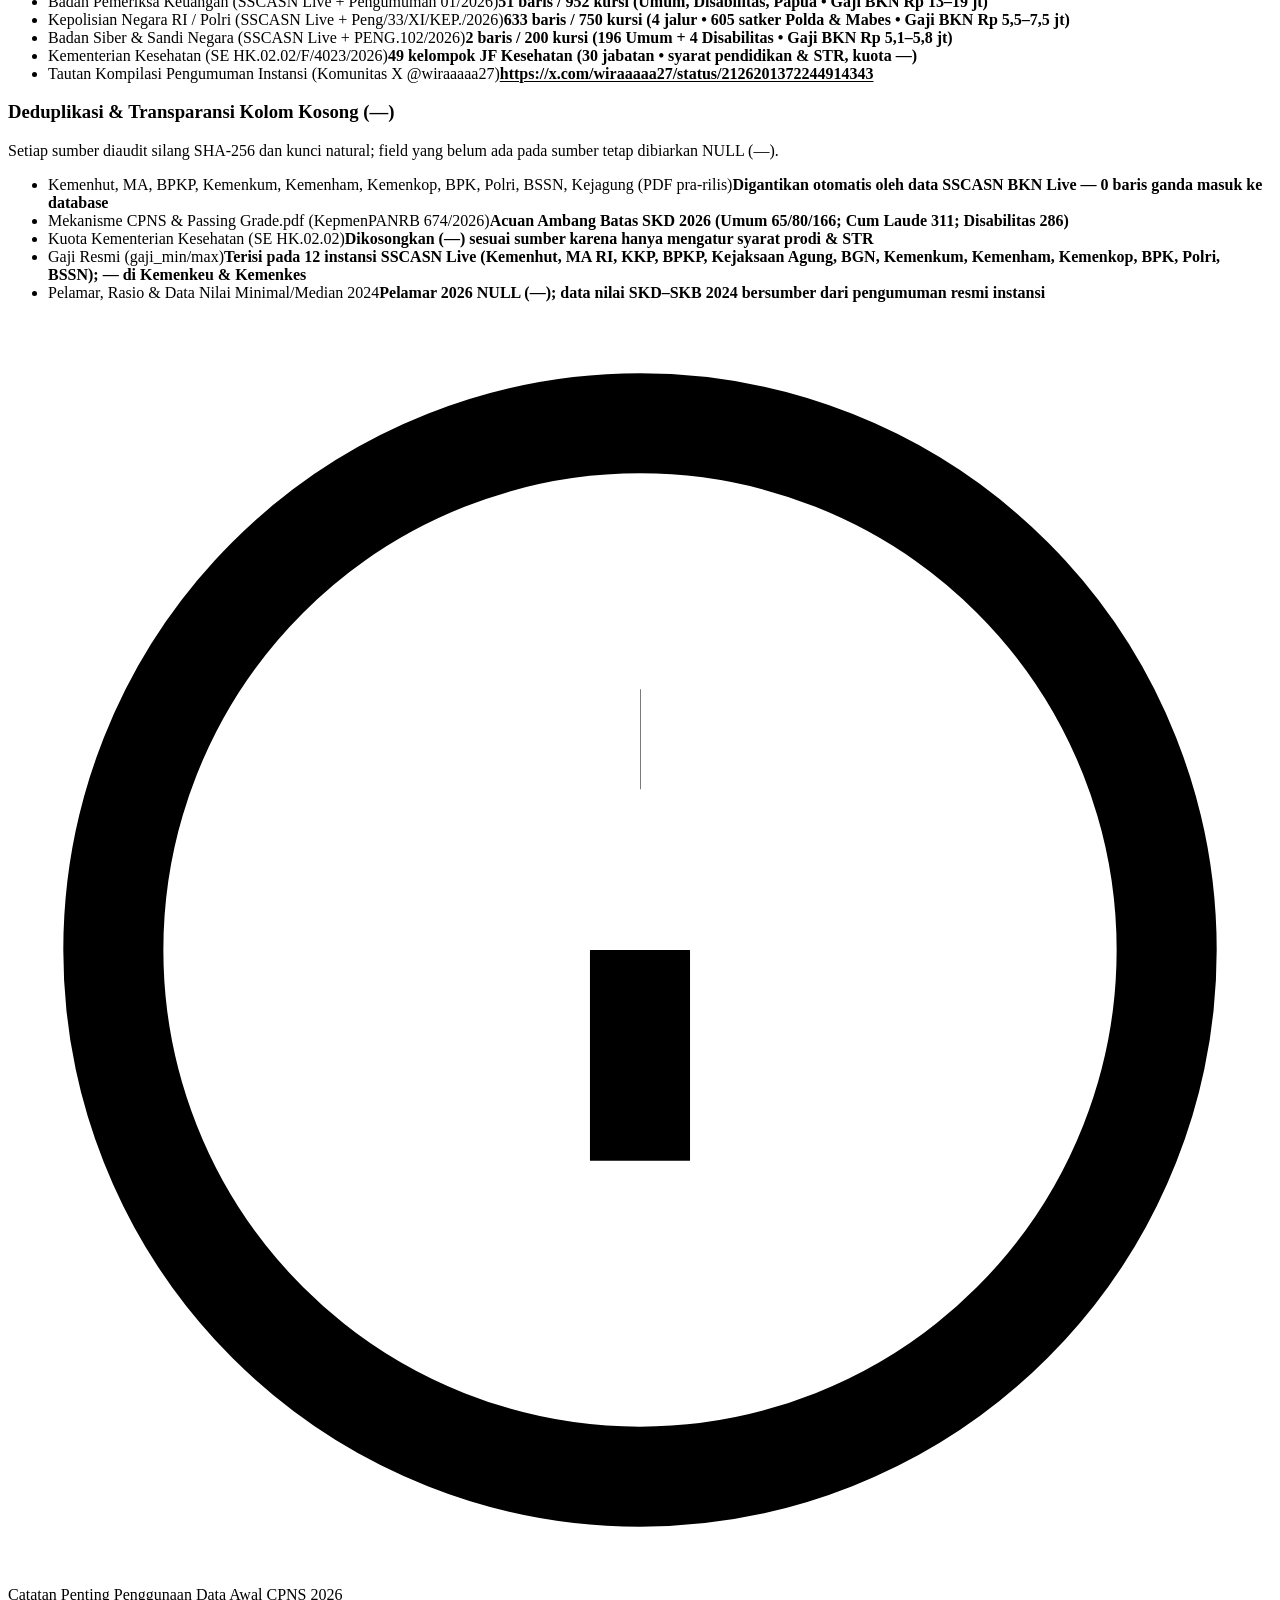
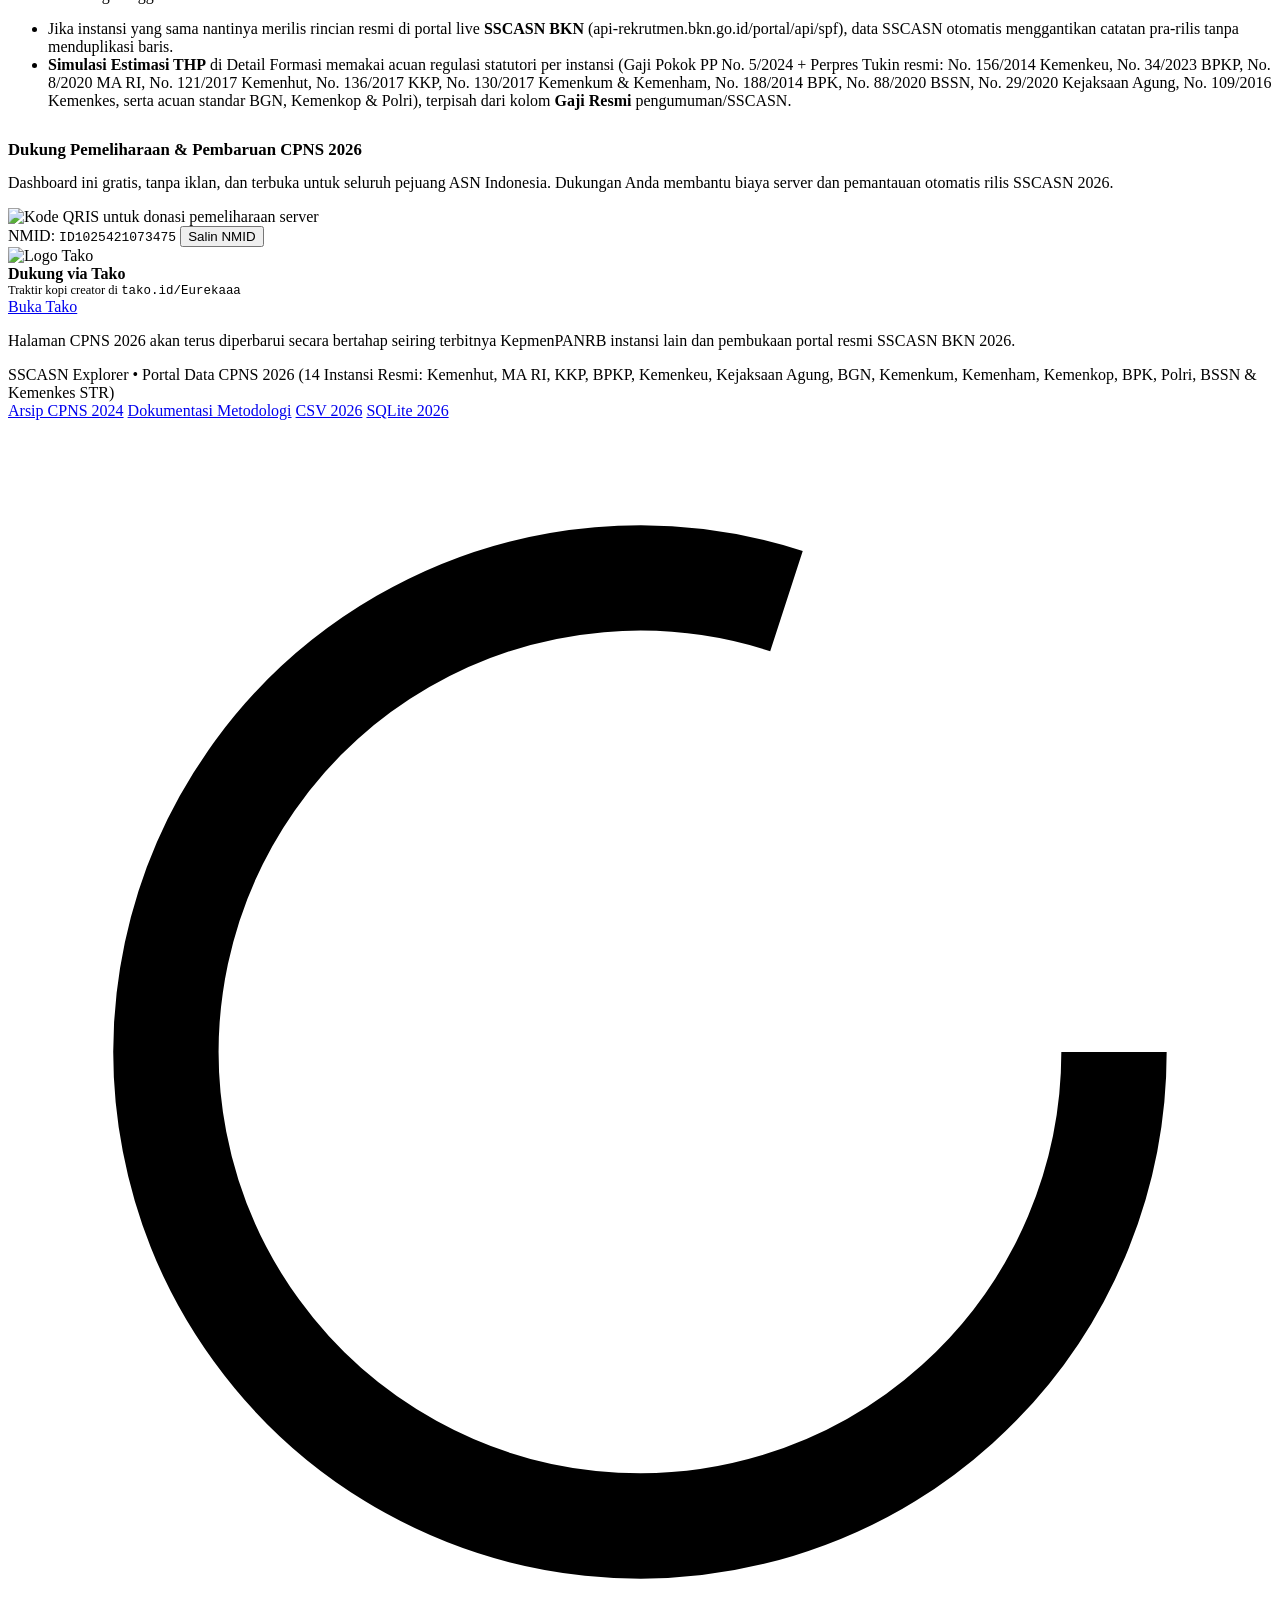
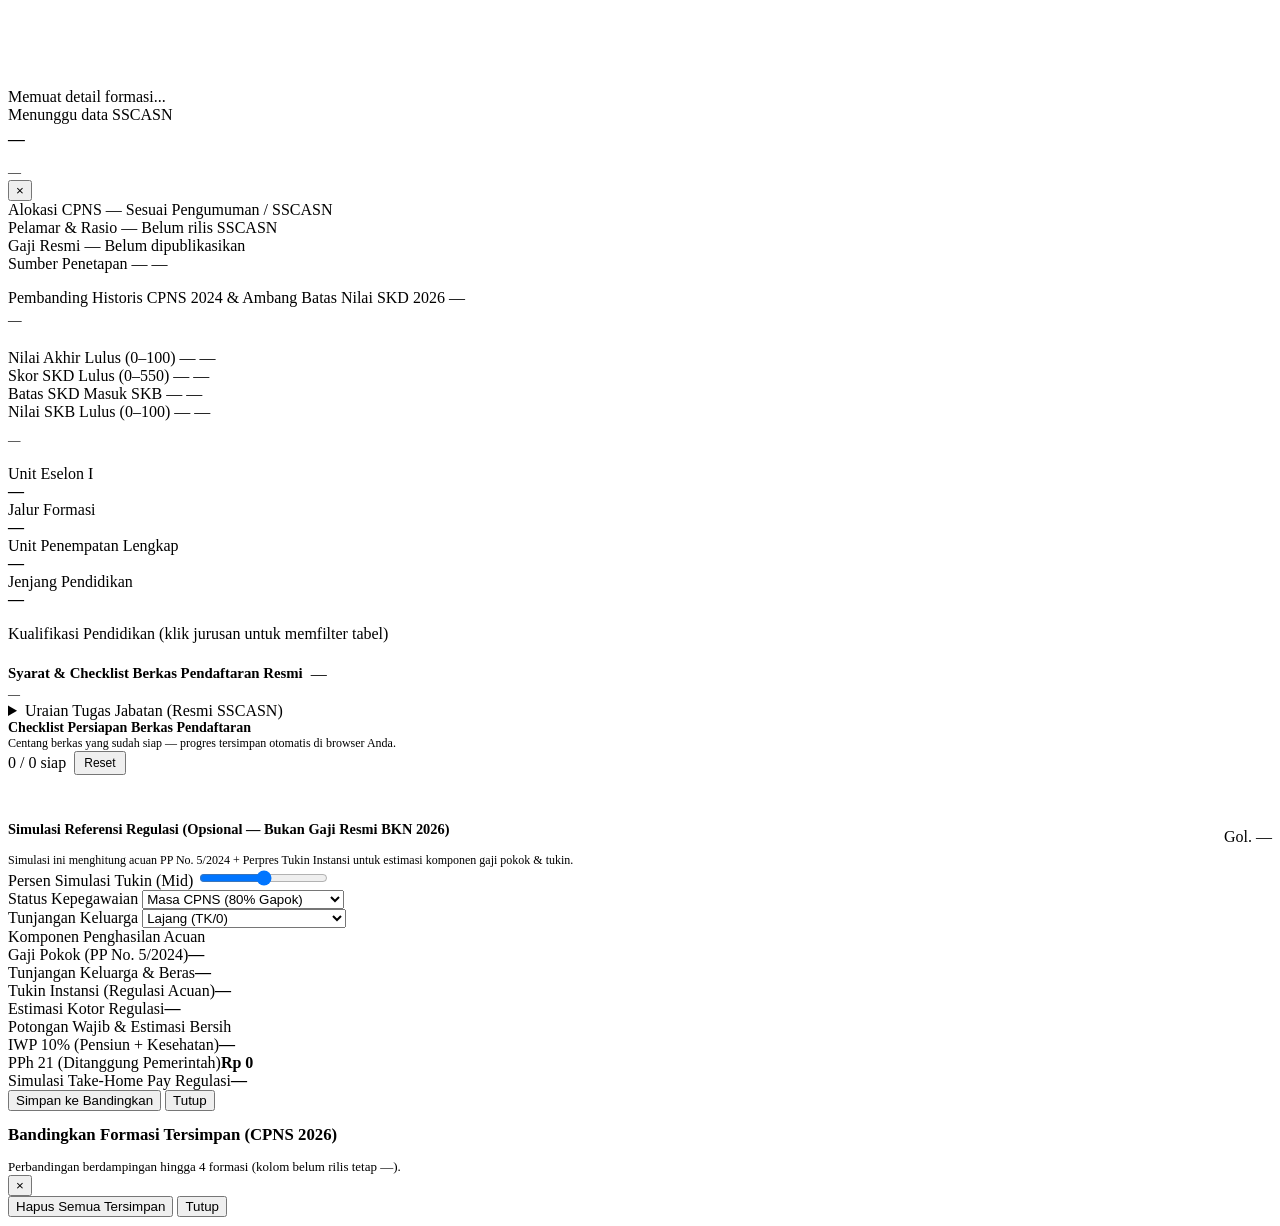
==== commit 1868318b: "feat(cpns2026): enrich BGN persyaratan from official Pengumuman 001/PANSELNAS.BGN/XI/2026" ====
--- a/frontend/cpns-2026.html
+++ b/frontend/cpns-2026.html
@@ -473,7 +473,7 @@
             <li><span>BPKP (SSCASN Live + Pengumuman KP.00.01/PENG-2/SU/02/2026)</span><strong>27 baris / 2.007 kursi (Umum &amp; Disabilitas • Gaji BKN Rp 7,7–11,5 jt)</strong></li>
             <li><span>Kementerian Keuangan (KepmenPANRB 675/2026)</span><strong>374 baris / 1.915 kursi (19 Nov 2026 • lengkap 35 hal. lampiran)</strong></li>
             <li><span>Kejaksaan Agung (SSCASN Live • Kejaksaan RI)</span><strong>30 baris / 1.660 kursi lengkap nasional (4 jalur • Gaji BKN Rp 7,0–11,2 jt)</strong></li>
-            <li><span>Badan Gizi Nasional / BGN (SSCASN Live)</span><strong>552 baris / 1.618 kursi (4 jalur • KPPG Kelas II &amp; Pusat • Gaji BKN Rp 6,36–8,73 jt)</strong></li>
+            <li><span>Badan Gizi Nasional / BGN (SSCASN Live + Pengumuman 001/PANSELNAS.BGN/XI/2026)</span><strong>552 baris / 1.618 kursi (4 jalur • KPPG Kelas II &amp; Pusat • Gaji BKN Rp 6,36–8,73 jt • IPK ≥ 3,00 / 2,75)</strong></li>
             <li><span>Kementerian Hukum (SSCASN Live + Pengumuman SEK.2-KP.02.01-326)</span><strong>53 baris / 1.297 kursi (4 jalur • Gaji BKN Rp 5,3–9,8 jt)</strong></li>
             <li><span>Kementerian Hak Asasi Manusia (SSCASN Live + Pengumuman SEK-1143/2026)</span><strong>16 baris / 1.000 kursi (4 jalur • Gaji BKN Rp 5,3–9,4 jt • lengkap berkas SSCASN)</strong></li>
             <li><span>Kementerian Koperasi (SSCASN Live)</span><strong>274 baris / 986 kursi (4 jalur • Gaji BKN Rp 5,0–8,3 jt)</strong></li>
